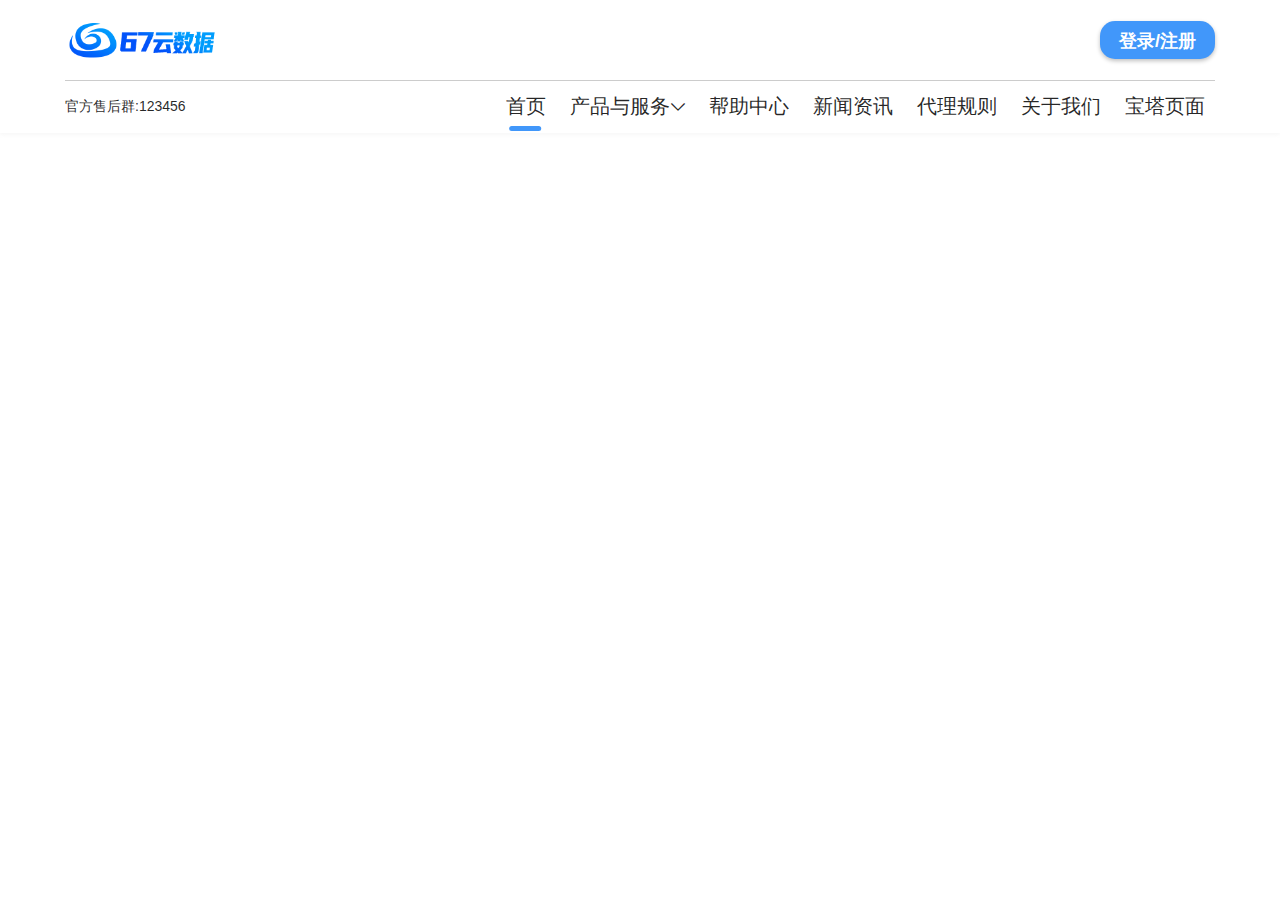
==== index.html @ 6141f941 "head" ====
<!DOCTYPE html>
<html lang="en">
	<head>
		<meta charset="UTF-8" />
		<meta http-equiv="X-UA-Compatible" content="IE=edge" />
		<meta name="viewport" content="width=device-width, initial-scale=1.0" />
		<link rel="stylesheet" href="thirdparty/layui/css/layui.css" />
		<script src="thirdparty/jquery/jquery.min.js"></script>
		<script src="thirdparty/layui/layui.js"></script>
		<link rel="stylesheet" href="css/head.css" />
		<title>67云数据</title>
	</head>
	<body>
		<div class="head">
			<div class="layui-container">
				<div class="head-top">
					<a href=""><img src="img/logo.png" alt="" class="logo" /></a>
					<button class="layui-btn layui-btn-normal">登录/注册</button>
				</div>
				<div class="line"></div>
				<div class="head-bottom">
					<span>官方售后群:123456</span>
					<ul class="nav">
						<li class="active">首页</li>
						<li>
							产品与服务<span class="layui-icon layui-icon-down"></span>
							<ul class="sub" style="display: none">
								<li>
									<p>香港CN2</p>
									<a href="/cart">香港CN2 1H1G 13.99一个月</a>
								</li>
								<li>
									<p>香港CN2</p>
									<a href="/cart">香港CN2 1H1G 13.99一个月</a>
								</li>
								<li>
									<p>香港CN2</p>
									<a href="/cart">香港CN2 1H1G 13.99一个月</a>
								</li>
								<li>
									<p>香港CN2</p>
									<a href="/cart">香港CN2 1H1G 13.99一个月</a>
								</li>
								<li>
									<p>香港CN2</p>
									<a href="/cart">香港CN2 1H1G 13.99一个月</a>
								</li>
							</ul>
						</li>
						<li>帮助中心</li>
						<li>新闻资讯</li>
						<li>代理规则</li>
						<li>关于我们</li>
						<li>宝塔页面</li>
					</ul>
				</div>
			</div>
		</div>
	</body>
	<script src="js/head.js"></script>
</html>
---- thirdparty/layui/css/layui.css ----
blockquote,body,button,dd,div,dl,dt,form,h1,h2,h3,h4,h5,h6,input,li,ol,p,pre,td,textarea,th,ul{margin:0;padding:0;-webkit-tap-highlight-color:rgba(0,0,0,0)}a:active,a:hover{outline:0}img{display:inline-block;border:none;vertical-align:middle}li{list-style:none}table{border-collapse:collapse;border-spacing:0}h1,h2,h3{font-weight:400}h4,h5,h6{font-size:100%;font-weight:400}button,input,select,textarea{font-size:100%}button,input,optgroup,option,select,textarea{font-family:inherit;font-size:inherit;font-style:inherit;font-weight:inherit;outline:0}pre{white-space:pre-wrap;white-space:-moz-pre-wrap;white-space:-pre-wrap;white-space:-o-pre-wrap;word-wrap:break-word}body{line-height:1.6;color:#333;color:rgba(0,0,0,.85);font:14px Helvetica Neue,Helvetica,PingFang SC,Tahoma,Arial,sans-serif}hr{height:0;line-height:0;margin:10px 0;padding:0;border:none!important;border-bottom:1px solid #eee!important;clear:both;overflow:hidden;background:0 0}a{color:#333;text-decoration:none}a:hover{color:#777}a cite{font-style:normal;*cursor:pointer}.layui-border-box,.layui-border-box *{box-sizing:border-box}.layui-box,.layui-box *{box-sizing:content-box}.layui-clear{clear:both;*zoom:1}.layui-clear:after{content:'\20';clear:both;*zoom:1;display:block;height:0}.layui-inline{position:relative;display:inline-block;*display:inline;*zoom:1;vertical-align:middle}.layui-edge{position:relative;display:inline-block;vertical-align:middle;width:0;height:0;border-width:6px;border-style:dashed;border-color:transparent;overflow:hidden}.layui-edge-top{top:-4px;border-bottom-color:#999;border-bottom-style:solid}.layui-edge-right{border-left-color:#999;border-left-style:solid}.layui-edge-bottom{top:2px;border-top-color:#999;border-top-style:solid}.layui-edge-left{border-right-color:#999;border-right-style:solid}.layui-elip{text-overflow:ellipsis;overflow:hidden;white-space:nowrap}.layui-disabled,.layui-icon,.layui-unselect{-moz-user-select:none;-webkit-user-select:none;-ms-user-select:none}.layui-disabled,.layui-disabled:hover{color:#d2d2d2!important;cursor:not-allowed!important}.layui-circle{border-radius:100%}.layui-show{display:block!important}.layui-hide{display:none!important}.layui-show-v{visibility:visible!important}.layui-hide-v{visibility:hidden!important}@font-face{font-family:layui-icon;src:url(../font/iconfont.eot?v=256);src:url(../font/iconfont.eot?v=256#iefix) format('embedded-opentype'),url(../font/iconfont.woff2?v=256) format('woff2'),url(../font/iconfont.woff?v=256) format('woff'),url(../font/iconfont.ttf?v=256) format('truetype'),url(../font/iconfont.svg?v=256#layui-icon) format('svg')}.layui-icon{font-family:layui-icon!important;font-size:16px;font-style:normal;-webkit-font-smoothing:antialiased;-moz-osx-font-smoothing:grayscale}.layui-icon-reply-fill:before{content:"\e611"}.layui-icon-set-fill:before{content:"\e614"}.layui-icon-menu-fill:before{content:"\e60f"}.layui-icon-search:before{content:"\e615"}.layui-icon-share:before{content:"\e641"}.layui-icon-set-sm:before{content:"\e620"}.layui-icon-engine:before{content:"\e628"}.layui-icon-close:before{content:"\1006"}.layui-icon-close-fill:before{content:"\1007"}.layui-icon-chart-screen:before{content:"\e629"}.layui-icon-star:before{content:"\e600"}.layui-icon-circle-dot:before{content:"\e617"}.layui-icon-chat:before{content:"\e606"}.layui-icon-release:before{content:"\e609"}.layui-icon-list:before{content:"\e60a"}.layui-icon-chart:before{content:"\e62c"}.layui-icon-ok-circle:before{content:"\1005"}.layui-icon-layim-theme:before{content:"\e61b"}.layui-icon-table:before{content:"\e62d"}.layui-icon-right:before{content:"\e602"}.layui-icon-left:before{content:"\e603"}.layui-icon-cart-simple:before{content:"\e698"}.layui-icon-face-cry:before{content:"\e69c"}.layui-icon-face-smile:before{content:"\e6af"}.layui-icon-survey:before{content:"\e6b2"}.layui-icon-tree:before{content:"\e62e"}.layui-icon-ie:before{content:"\e7bb"}.layui-icon-upload-circle:before{content:"\e62f"}.layui-icon-add-circle:before{content:"\e61f"}.layui-icon-download-circle:before{content:"\e601"}.layui-icon-templeate-1:before{content:"\e630"}.layui-icon-util:before{content:"\e631"}.layui-icon-face-surprised:before{content:"\e664"}.layui-icon-edit:before{content:"\e642"}.layui-icon-speaker:before{content:"\e645"}.layui-icon-down:before{content:"\e61a"}.layui-icon-file:before{content:"\e621"}.layui-icon-layouts:before{content:"\e632"}.layui-icon-rate-half:before{content:"\e6c9"}.layui-icon-add-circle-fine:before{content:"\e608"}.layui-icon-prev-circle:before{content:"\e633"}.layui-icon-read:before{content:"\e705"}.layui-icon-404:before{content:"\e61c"}.layui-icon-carousel:before{content:"\e634"}.layui-icon-help:before{content:"\e607"}.layui-icon-code-circle:before{content:"\e635"}.layui-icon-windows:before{content:"\e67f"}.layui-icon-water:before{content:"\e636"}.layui-icon-username:before{content:"\e66f"}.layui-icon-find-fill:before{content:"\e670"}.layui-icon-about:before{content:"\e60b"}.layui-icon-location:before{content:"\e715"}.layui-icon-up:before{content:"\e619"}.layui-icon-pause:before{content:"\e651"}.layui-icon-date:before{content:"\e637"}.layui-icon-layim-uploadfile:before{content:"\e61d"}.layui-icon-delete:before{content:"\e640"}.layui-icon-play:before{content:"\e652"}.layui-icon-top:before{content:"\e604"}.layui-icon-firefox:before{content:"\e686"}.layui-icon-friends:before{content:"\e612"}.layui-icon-refresh-3:before{content:"\e9aa"}.layui-icon-ok:before{content:"\e605"}.layui-icon-layer:before{content:"\e638"}.layui-icon-face-smile-fine:before{content:"\e60c"}.layui-icon-dollar:before{content:"\e659"}.layui-icon-group:before{content:"\e613"}.layui-icon-layim-download:before{content:"\e61e"}.layui-icon-picture-fine:before{content:"\e60d"}.layui-icon-link:before{content:"\e64c"}.layui-icon-diamond:before{content:"\e735"}.layui-icon-log:before{content:"\e60e"}.layui-icon-key:before{content:"\e683"}.layui-icon-rate-solid:before{content:"\e67a"}.layui-icon-fonts-del:before{content:"\e64f"}.layui-icon-unlink:before{content:"\e64d"}.layui-icon-fonts-clear:before{content:"\e639"}.layui-icon-triangle-r:before{content:"\e623"}.layui-icon-circle:before{content:"\e63f"}.layui-icon-radio:before{content:"\e643"}.layui-icon-align-center:before{content:"\e647"}.layui-icon-align-right:before{content:"\e648"}.layui-icon-align-left:before{content:"\e649"}.layui-icon-loading-1:before{content:"\e63e"}.layui-icon-return:before{content:"\e65c"}.layui-icon-fonts-strong:before{content:"\e62b"}.layui-icon-upload:before{content:"\e67c"}.layui-icon-dialogue:before{content:"\e63a"}.layui-icon-video:before{content:"\e6ed"}.layui-icon-headset:before{content:"\e6fc"}.layui-icon-cellphone-fine:before{content:"\e63b"}.layui-icon-add-1:before{content:"\e654"}.layui-icon-face-smile-b:before{content:"\e650"}.layui-icon-fonts-html:before{content:"\e64b"}.layui-icon-screen-full:before{content:"\e622"}.layui-icon-form:before{content:"\e63c"}.layui-icon-cart:before{content:"\e657"}.layui-icon-camera-fill:before{content:"\e65d"}.layui-icon-tabs:before{content:"\e62a"}.layui-icon-heart-fill:before{content:"\e68f"}.layui-icon-fonts-code:before{content:"\e64e"}.layui-icon-ios:before{content:"\e680"}.layui-icon-at:before{content:"\e687"}.layui-icon-fire:before{content:"\e756"}.layui-icon-set:before{content:"\e716"}.layui-icon-fonts-u:before{content:"\e646"}.layui-icon-triangle-d:before{content:"\e625"}.layui-icon-tips:before{content:"\e702"}.layui-icon-picture:before{content:"\e64a"}.layui-icon-more-vertical:before{content:"\e671"}.layui-icon-bluetooth:before{content:"\e689"}.layui-icon-flag:before{content:"\e66c"}.layui-icon-loading:before{content:"\e63d"}.layui-icon-fonts-i:before{content:"\e644"}.layui-icon-refresh-1:before{content:"\e666"}.layui-icon-rmb:before{content:"\e65e"}.layui-icon-addition:before{content:"\e624"}.layui-icon-home:before{content:"\e68e"}.layui-icon-time:before{content:"\e68d"}.layui-icon-user:before{content:"\e770"}.layui-icon-notice:before{content:"\e667"}.layui-icon-chrome:before{content:"\e68a"}.layui-icon-edge:before{content:"\e68b"}.layui-icon-login-weibo:before{content:"\e675"}.layui-icon-voice:before{content:"\e688"}.layui-icon-upload-drag:before{content:"\e681"}.layui-icon-login-qq:before{content:"\e676"}.layui-icon-snowflake:before{content:"\e6b1"}.layui-icon-heart:before{content:"\e68c"}.layui-icon-logout:before{content:"\e682"}.layui-icon-file-b:before{content:"\e655"}.layui-icon-template:before{content:"\e663"}.layui-icon-transfer:before{content:"\e691"}.layui-icon-auz:before{content:"\e672"}.layui-icon-console:before{content:"\e665"}.layui-icon-app:before{content:"\e653"}.layui-icon-prev:before{content:"\e65a"}.layui-icon-website:before{content:"\e7ae"}.layui-icon-next:before{content:"\e65b"}.layui-icon-component:before{content:"\e857"}.layui-icon-android:before{content:"\e684"}.layui-icon-more:before{content:"\e65f"}.layui-icon-login-wechat:before{content:"\e677"}.layui-icon-shrink-right:before{content:"\e668"}.layui-icon-spread-left:before{content:"\e66b"}.layui-icon-camera:before{content:"\e660"}.layui-icon-note:before{content:"\e66e"}.layui-icon-refresh:before{content:"\e669"}.layui-icon-female:before{content:"\e661"}.layui-icon-male:before{content:"\e662"}.layui-icon-screen-restore:before{content:"\e758"}.layui-icon-password:before{content:"\e673"}.layui-icon-senior:before{content:"\e674"}.layui-icon-theme:before{content:"\e66a"}.layui-icon-tread:before{content:"\e6c5"}.layui-icon-praise:before{content:"\e6c6"}.layui-icon-star-fill:before{content:"\e658"}.layui-icon-rate:before{content:"\e67b"}.layui-icon-template-1:before{content:"\e656"}.layui-icon-vercode:before{content:"\e679"}.layui-icon-service:before{content:"\e626"}.layui-icon-cellphone:before{content:"\e678"}.layui-icon-print:before{content:"\e66d"}.layui-icon-cols:before{content:"\e610"}.layui-icon-wifi:before{content:"\e7e0"}.layui-icon-export:before{content:"\e67d"}.layui-icon-rss:before{content:"\e808"}.layui-icon-slider:before{content:"\e714"}.layui-icon-email:before{content:"\e618"}.layui-icon-subtraction:before{content:"\e67e"}.layui-icon-mike:before{content:"\e6dc"}.layui-icon-light:before{content:"\e748"}.layui-icon-gift:before{content:"\e627"}.layui-icon-mute:before{content:"\e685"}.layui-icon-reduce-circle:before{content:"\e616"}.layui-icon-music:before{content:"\e690"}.layui-main{position:relative;width:1160px;margin:0 auto}.layui-header{position:relative;z-index:1000;height:60px}.layui-header a:hover{transition:all .5s;-webkit-transition:all .5s}.layui-side{position:fixed;left:0;top:0;bottom:0;z-index:999;width:200px;overflow-x:hidden}.layui-side-scroll{position:relative;width:220px;height:100%;overflow-x:hidden}.layui-body{position:relative;left:200px;right:0;top:0;bottom:0;z-index:900;width:auto;box-sizing:border-box}.layui-layout-body{overflow-x:hidden}.layui-layout-admin .layui-header{position:fixed;top:0;left:0;right:0;background-color:#23262e}.layui-layout-admin .layui-side{top:60px;width:200px;overflow-x:hidden}.layui-layout-admin .layui-body{position:absolute;top:60px;padding-bottom:44px}.layui-layout-admin .layui-main{width:auto;margin:0 15px}.layui-layout-admin .layui-footer{position:fixed;left:200px;right:0;bottom:0;z-index:990;height:44px;line-height:44px;padding:0 15px;box-shadow:-1px 0 4px rgb(0 0 0 / 12%);background-color:#fafafa}.layui-layout-admin .layui-logo{position:absolute;left:0;top:0;width:200px;height:100%;line-height:60px;text-align:center;color:#009688;font-size:16px;box-shadow:0 1px 2px 0 rgb(0 0 0 / 15%)}.layui-layout-admin .layui-header .layui-nav{background:0 0}.layui-layout-left{position:absolute!important;left:200px;top:0}.layui-layout-right{position:absolute!important;right:0;top:0}.layui-container{position:relative;margin:0 auto;box-sizing:border-box}.layui-fluid{position:relative;margin:0 auto;padding:0 15px}.layui-row:after,.layui-row:before{content:"";display:block;clear:both}.layui-col-lg1,.layui-col-lg10,.layui-col-lg11,.layui-col-lg12,.layui-col-lg2,.layui-col-lg3,.layui-col-lg4,.layui-col-lg5,.layui-col-lg6,.layui-col-lg7,.layui-col-lg8,.layui-col-lg9,.layui-col-md1,.layui-col-md10,.layui-col-md11,.layui-col-md12,.layui-col-md2,.layui-col-md3,.layui-col-md4,.layui-col-md5,.layui-col-md6,.layui-col-md7,.layui-col-md8,.layui-col-md9,.layui-col-sm1,.layui-col-sm10,.layui-col-sm11,.layui-col-sm12,.layui-col-sm2,.layui-col-sm3,.layui-col-sm4,.layui-col-sm5,.layui-col-sm6,.layui-col-sm7,.layui-col-sm8,.layui-col-sm9,.layui-col-xs1,.layui-col-xs10,.layui-col-xs11,.layui-col-xs12,.layui-col-xs2,.layui-col-xs3,.layui-col-xs4,.layui-col-xs5,.layui-col-xs6,.layui-col-xs7,.layui-col-xs8,.layui-col-xs9{position:relative;display:block;box-sizing:border-box}.layui-col-xs1,.layui-col-xs10,.layui-col-xs11,.layui-col-xs12,.layui-col-xs2,.layui-col-xs3,.layui-col-xs4,.layui-col-xs5,.layui-col-xs6,.layui-col-xs7,.layui-col-xs8,.layui-col-xs9{float:left}.layui-col-xs1{width:8.33333333%}.layui-col-xs2{width:16.66666667%}.layui-col-xs3{width:25%}.layui-col-xs4{width:33.33333333%}.layui-col-xs5{width:41.66666667%}.layui-col-xs6{width:50%}.layui-col-xs7{width:58.33333333%}.layui-col-xs8{width:66.66666667%}.layui-col-xs9{width:75%}.layui-col-xs10{width:83.33333333%}.layui-col-xs11{width:91.66666667%}.layui-col-xs12{width:100%}.layui-col-xs-offset1{margin-left:8.33333333%}.layui-col-xs-offset2{margin-left:16.66666667%}.layui-col-xs-offset3{margin-left:25%}.layui-col-xs-offset4{margin-left:33.33333333%}.layui-col-xs-offset5{margin-left:41.66666667%}.layui-col-xs-offset6{margin-left:50%}.layui-col-xs-offset7{margin-left:58.33333333%}.layui-col-xs-offset8{margin-left:66.66666667%}.layui-col-xs-offset9{margin-left:75%}.layui-col-xs-offset10{margin-left:83.33333333%}.layui-col-xs-offset11{margin-left:91.66666667%}.layui-col-xs-offset12{margin-left:100%}@media screen and (max-width:767.98px){.layui-container{padding:0 15px}.layui-hide-xs{display:none!important}.layui-show-xs-block{display:block!important}.layui-show-xs-inline{display:inline!important}.layui-show-xs-inline-block{display:inline-block!important}}@media screen and (min-width:768px){.layui-container{width:720px}.layui-hide-sm{display:none!important}.layui-show-sm-block{display:block!important}.layui-show-sm-inline{display:inline!important}.layui-show-sm-inline-block{display:inline-block!important}.layui-col-sm1,.layui-col-sm10,.layui-col-sm11,.layui-col-sm12,.layui-col-sm2,.layui-col-sm3,.layui-col-sm4,.layui-col-sm5,.layui-col-sm6,.layui-col-sm7,.layui-col-sm8,.layui-col-sm9{float:left}.layui-col-sm1{width:8.33333333%}.layui-col-sm2{width:16.66666667%}.layui-col-sm3{width:25%}.layui-col-sm4{width:33.33333333%}.layui-col-sm5{width:41.66666667%}.layui-col-sm6{width:50%}.layui-col-sm7{width:58.33333333%}.layui-col-sm8{width:66.66666667%}.layui-col-sm9{width:75%}.layui-col-sm10{width:83.33333333%}.layui-col-sm11{width:91.66666667%}.layui-col-sm12{width:100%}.layui-col-sm-offset1{margin-left:8.33333333%}.layui-col-sm-offset2{margin-left:16.66666667%}.layui-col-sm-offset3{margin-left:25%}.layui-col-sm-offset4{margin-left:33.33333333%}.layui-col-sm-offset5{margin-left:41.66666667%}.layui-col-sm-offset6{margin-left:50%}.layui-col-sm-offset7{margin-left:58.33333333%}.layui-col-sm-offset8{margin-left:66.66666667%}.layui-col-sm-offset9{margin-left:75%}.layui-col-sm-offset10{margin-left:83.33333333%}.layui-col-sm-offset11{margin-left:91.66666667%}.layui-col-sm-offset12{margin-left:100%}}@media screen and (min-width:992px){.layui-container{width:960px}.layui-hide-md{display:none!important}.layui-show-md-block{display:block!important}.layui-show-md-inline{display:inline!important}.layui-show-md-inline-block{display:inline-block!important}.layui-col-md1,.layui-col-md10,.layui-col-md11,.layui-col-md12,.layui-col-md2,.layui-col-md3,.layui-col-md4,.layui-col-md5,.layui-col-md6,.layui-col-md7,.layui-col-md8,.layui-col-md9{float:left}.layui-col-md1{width:8.33333333%}.layui-col-md2{width:16.66666667%}.layui-col-md3{width:25%}.layui-col-md4{width:33.33333333%}.layui-col-md5{width:41.66666667%}.layui-col-md6{width:50%}.layui-col-md7{width:58.33333333%}.layui-col-md8{width:66.66666667%}.layui-col-md9{width:75%}.layui-col-md10{width:83.33333333%}.layui-col-md11{width:91.66666667%}.layui-col-md12{width:100%}.layui-col-md-offset1{margin-left:8.33333333%}.layui-col-md-offset2{margin-left:16.66666667%}.layui-col-md-offset3{margin-left:25%}.layui-col-md-offset4{margin-left:33.33333333%}.layui-col-md-offset5{margin-left:41.66666667%}.layui-col-md-offset6{margin-left:50%}.layui-col-md-offset7{margin-left:58.33333333%}.layui-col-md-offset8{margin-left:66.66666667%}.layui-col-md-offset9{margin-left:75%}.layui-col-md-offset10{margin-left:83.33333333%}.layui-col-md-offset11{margin-left:91.66666667%}.layui-col-md-offset12{margin-left:100%}}@media screen and (min-width:1200px){.layui-container{width:1150px}.layui-hide-lg{display:none!important}.layui-show-lg-block{display:block!important}.layui-show-lg-inline{display:inline!important}.layui-show-lg-inline-block{display:inline-block!important}.layui-col-lg1,.layui-col-lg10,.layui-col-lg11,.layui-col-lg12,.layui-col-lg2,.layui-col-lg3,.layui-col-lg4,.layui-col-lg5,.layui-col-lg6,.layui-col-lg7,.layui-col-lg8,.layui-col-lg9{float:left}.layui-col-lg1{width:8.33333333%}.layui-col-lg2{width:16.66666667%}.layui-col-lg3{width:25%}.layui-col-lg4{width:33.33333333%}.layui-col-lg5{width:41.66666667%}.layui-col-lg6{width:50%}.layui-col-lg7{width:58.33333333%}.layui-col-lg8{width:66.66666667%}.layui-col-lg9{width:75%}.layui-col-lg10{width:83.33333333%}.layui-col-lg11{width:91.66666667%}.layui-col-lg12{width:100%}.layui-col-lg-offset1{margin-left:8.33333333%}.layui-col-lg-offset2{margin-left:16.66666667%}.layui-col-lg-offset3{margin-left:25%}.layui-col-lg-offset4{margin-left:33.33333333%}.layui-col-lg-offset5{margin-left:41.66666667%}.layui-col-lg-offset6{margin-left:50%}.layui-col-lg-offset7{margin-left:58.33333333%}.layui-col-lg-offset8{margin-left:66.66666667%}.layui-col-lg-offset9{margin-left:75%}.layui-col-lg-offset10{margin-left:83.33333333%}.layui-col-lg-offset11{margin-left:91.66666667%}.layui-col-lg-offset12{margin-left:100%}}.layui-col-space1{margin:-.5px}.layui-col-space1>*{padding:.5px}.layui-col-space2{margin:-1px}.layui-col-space2>*{padding:1px}.layui-col-space4{margin:-2px}.layui-col-space4>*{padding:2px}.layui-col-space5{margin:-2.5px}.layui-col-space5>*{padding:2.5px}.layui-col-space6{margin:-3px}.layui-col-space6>*{padding:3px}.layui-col-space8{margin:-4px}.layui-col-space8>*{padding:4px}.layui-col-space10{margin:-5px}.layui-col-space10>*{padding:5px}.layui-col-space12{margin:-6px}.layui-col-space12>*{padding:6px}.layui-col-space14{margin:-7px}.layui-col-space14>*{padding:7px}.layui-col-space15{margin:-7.5px}.layui-col-space15>*{padding:7.5px}.layui-col-space16{margin:-8px}.layui-col-space16>*{padding:8px}.layui-col-space18{margin:-9px}.layui-col-space18>*{padding:9px}.layui-col-space20{margin:-10px}.layui-col-space20>*{padding:10px}.layui-col-space22{margin:-11px}.layui-col-space22>*{padding:11px}.layui-col-space24{margin:-12px}.layui-col-space24>*{padding:12px}.layui-col-space25{margin:-12.5px}.layui-col-space25>*{padding:12.5px}.layui-col-space26{margin:-13px}.layui-col-space26>*{padding:13px}.layui-col-space28{margin:-14px}.layui-col-space28>*{padding:14px}.layui-col-space30{margin:-15px}.layui-col-space30>*{padding:15px}.layui-btn,.layui-input,.layui-select,.layui-textarea,.layui-upload-button{outline:0;-webkit-appearance:none;transition:all .3s;-webkit-transition:all .3s;box-sizing:border-box}.layui-elem-quote{margin-bottom:10px;padding:15px;line-height:1.6;border-left:5px solid #5fb878;border-radius:0 2px 2px 0;background-color:#fafafa}.layui-quote-nm{border-style:solid;border-width:1px;border-left-width:5px;background:0 0}.layui-elem-field{margin-bottom:10px;padding:0;border-width:1px;border-style:solid}.layui-elem-field legend{margin-left:20px;padding:0 10px;font-size:20px;font-weight:300}.layui-field-title{margin:10px 0 20px;border-width:0;border-top-width:1px}.layui-field-box{padding:15px}.layui-field-title .layui-field-box{padding:10px 0}.layui-progress{position:relative;height:6px;border-radius:20px;background-color:#eee}.layui-progress-bar{position:absolute;left:0;top:0;width:0;max-width:100%;height:6px;border-radius:20px;text-align:right;background-color:#5fb878;transition:all .3s;-webkit-transition:all .3s}.layui-progress-big,.layui-progress-big .layui-progress-bar{height:18px;line-height:18px}.layui-progress-text{position:relative;top:-20px;line-height:18px;font-size:12px;color:#5f5f5f}.layui-progress-big .layui-progress-text{position:static;padding:0 10px;color:#fff}.layui-collapse{border-width:1px;border-style:solid;border-radius:2px}.layui-colla-content,.layui-colla-item{border-top-width:1px;border-top-style:solid}.layui-colla-item:first-child{border-top:none}.layui-colla-title{position:relative;height:42px;line-height:42px;padding:0 15px 0 35px;color:#333;background-color:#fafafa;cursor:pointer;font-size:14px;overflow:hidden}.layui-colla-content{display:none;padding:10px 15px;line-height:1.6;color:#5f5f5f}.layui-colla-icon{position:absolute;left:15px;top:0;font-size:14px}.layui-card{margin-bottom:15px;border-radius:2px;background-color:#fff;box-shadow:0 1px 2px 0 rgba(0,0,0,.05)}.layui-card:last-child{margin-bottom:0}.layui-card-header{position:relative;height:42px;line-height:42px;padding:0 15px;border-bottom:1px solid #f6f6f6;color:#333;border-radius:2px 2px 0 0;font-size:14px}.layui-card-body{position:relative;padding:10px 15px;line-height:24px}.layui-card-body[pad15]{padding:15px}.layui-card-body[pad20]{padding:20px}.layui-card-body .layui-table{margin:5px 0}.layui-card .layui-tab{margin:0}.layui-panel{position:relative;border-width:1px;border-style:solid;border-radius:2px;box-shadow:1px 1px 4px rgb(0 0 0 / 8%);background-color:#fff;color:#5f5f5f}.layui-panel-window{position:relative;padding:15px;border-radius:0;border-top:5px solid #eee;background-color:#fff}.layui-auxiliar-moving{position:fixed;left:0;right:0;top:0;bottom:0;width:100%;height:100%;background:0 0;z-index:9999999999}.layui-bg-red{background-color:#ff5722!important;color:#fff!important}.layui-bg-orange{background-color:#ffb800!important;color:#fff!important}.layui-bg-green{background-color:#009688!important;color:#fff!important}.layui-bg-cyan{background-color:#2f4056!important;color:#fff!important}.layui-bg-blue{background-color:#1e9fff!important;color:#fff!important}.layui-bg-black{background-color:#393d49!important;color:#fff!important}.layui-bg-gray{background-color:#fafafa!important;color:#5f5f5f!important}.layui-badge-rim,.layui-border,.layui-colla-content,.layui-colla-item,.layui-collapse,.layui-elem-field,.layui-form-pane .layui-form-item[pane],.layui-form-pane .layui-form-label,.layui-input,.layui-layedit,.layui-layedit-tool,.layui-panel,.layui-quote-nm,.layui-select,.layui-tab-bar,.layui-tab-card,.layui-tab-title,.layui-tab-title .layui-this:after,.layui-textarea{border-color:#eee}.layui-border{border-width:1px;border-style:solid;color:#5f5f5f!important}.layui-border-red{border-width:1px;border-style:solid;border-color:#ff5722!important;color:#ff5722!important}.layui-border-orange{border-width:1px;border-style:solid;border-color:#ffb800!important;color:#ffb800!important}.layui-border-green{border-width:1px;border-style:solid;border-color:#009688!important;color:#009688!important}.layui-border-cyan{border-width:1px;border-style:solid;border-color:#2f4056!important;color:#2f4056!important}.layui-border-blue{border-width:1px;border-style:solid;border-color:#1e9fff!important;color:#1e9fff!important}.layui-border-black{border-width:1px;border-style:solid;border-color:#393d49!important;color:#393d49!important}.layui-timeline-item:before{background-color:#eee}.layui-text{line-height:1.6;font-size:14px;color:#5f5f5f}.layui-text h1,.layui-text h2,.layui-text h3,.layui-text h4,.layui-text h5,.layui-text h6{font-weight:500;color:#333}.layui-text h1{font-size:32px}.layui-text h2{font-size:24px}.layui-text h3{font-size:18px}.layui-text h4{font-size:16px}.layui-text h5{font-size:14px}.layui-text h6{font-size:13px}.layui-text a:not(.layui-btn){color:#01aaed}.layui-text a:not(.layui-btn):hover{text-decoration:underline}.layui-text ol,.layui-text ul{padding:5px 0 5px 15px}.layui-text ul li{margin-top:5px;list-style-type:disc}.layui-text ol li{margin-top:5px;list-style-type:decimal}.layui-text em,.layui-word-aux{color:#999!important;padding-left:5px!important;padding-right:5px!important}.layui-text p{margin:15px 0}.layui-text p:first-child{margin-top:0}.layui-text p:last-child{margin-bottom:0}.layui-text blockquote:not(.layui-elem-quote){padding:5px 15px;border-left:5px solid #eee}.layui-text pre:not(.layui-code){padding:15px;font-family:Lucida Console,Consolas,Courier New;background-color:#fafafa}.layui-font-12{font-size:12px!important}.layui-font-14{font-size:14px!important}.layui-font-16{font-size:16px!important}.layui-font-18{font-size:18px!important}.layui-font-20{font-size:20px!important}.layui-font-red{color:#ff5722!important}.layui-font-orange{color:#ffb800!important}.layui-font-green{color:#009688!important}.layui-font-cyan{color:#2f4056!important}.layui-font-blue{color:#01aaed!important}.layui-font-black{color:#000!important}.layui-font-gray{color:#c2c2c2!important}.layui-btn{display:inline-block;vertical-align:middle;height:38px;line-height:38px;border:1px solid transparent;padding:0 18px;background-color:#009688;color:#fff;white-space:nowrap;text-align:center;font-size:14px;border-radius:2px;cursor:pointer;-moz-user-select:none;-webkit-user-select:none;-ms-user-select:none}.layui-btn:hover{opacity:.8;filter:alpha(opacity=80);color:#fff}.layui-btn:active{opacity:1;filter:alpha(opacity=100)}.layui-btn+.layui-btn{margin-left:10px}.layui-btn-container{font-size:0}.layui-btn-container .layui-btn{margin-right:10px;margin-bottom:10px}.layui-btn-container .layui-btn+.layui-btn{margin-left:0}.layui-table .layui-btn-container .layui-btn{margin-bottom:9px}.layui-btn-radius{border-radius:100px}.layui-btn .layui-icon{padding:0 2px;vertical-align:middle\0;vertical-align:bottom}.layui-btn-primary{border-color:#d2d2d2;background:0 0;color:#5f5f5f}.layui-btn-primary:hover{border-color:#009688;color:#333}.layui-btn-normal{background-color:#1e9fff}.layui-btn-warm{background-color:#ffb800}.layui-btn-danger{background-color:#ff5722}.layui-btn-checked{background-color:#5fb878}.layui-btn-disabled,.layui-btn-disabled:active,.layui-btn-disabled:hover{border-color:#eee!important;background-color:#fbfbfb!important;color:#d2d2d2!important;cursor:not-allowed!important;opacity:1}.layui-btn-lg{height:44px;line-height:44px;padding:0 25px;font-size:16px}.layui-btn-sm{height:30px;line-height:30px;padding:0 10px;font-size:12px}.layui-btn-xs{height:22px;line-height:22px;padding:0 5px;font-size:12px}.layui-btn-xs i{font-size:12px!important}.layui-btn-group{display:inline-block;vertical-align:middle;font-size:0}.layui-btn-group .layui-btn{margin-left:0!important;margin-right:0!important;border-left:1px solid rgba(255,255,255,.5);border-radius:0}.layui-btn-group .layui-btn-primary{border-left:none}.layui-btn-group .layui-btn-primary:hover{border-color:#d2d2d2;color:#009688}.layui-btn-group .layui-btn:first-child{border-left:none;border-radius:2px 0 0 2px}.layui-btn-group .layui-btn-primary:first-child{border-left:1px solid #d2d2d2}.layui-btn-group .layui-btn:last-child{border-radius:0 2px 2px 0}.layui-btn-group .layui-btn+.layui-btn{margin-left:0}.layui-btn-group+.layui-btn-group{margin-left:10px}.layui-btn-fluid{width:100%}.layui-input,.layui-select,.layui-textarea{height:38px;line-height:1.3;line-height:38px\9;border-width:1px;border-style:solid;background-color:#fff;color:rgba(0,0,0,.85);border-radius:2px}.layui-input::-webkit-input-placeholder,.layui-select::-webkit-input-placeholder,.layui-textarea::-webkit-input-placeholder{line-height:1.3}.layui-input,.layui-textarea{display:block;width:100%;padding-left:10px}.layui-input:hover,.layui-textarea:hover{border-color:#eee!important}.layui-input:focus,.layui-textarea:focus{border-color:#d2d2d2!important}.layui-textarea{position:relative;min-height:100px;height:auto;line-height:20px;padding:6px 10px;resize:vertical}.layui-select{padding:0 10px}.layui-form input[type=checkbox],.layui-form input[type=radio],.layui-form select{display:none}.layui-form [lay-ignore]{display:initial}.layui-form-item{margin-bottom:15px;clear:both;*zoom:1}.layui-form-item:after{content:'\20';clear:both;*zoom:1;display:block;height:0}.layui-form-label{position:relative;float:left;display:block;padding:9px 15px;width:80px;font-weight:400;line-height:20px;text-align:right}.layui-form-label-col{display:block;float:none;padding:9px 0;line-height:20px;text-align:left}.layui-form-item .layui-inline{margin-bottom:5px;margin-right:10px}.layui-input-block,.layui-input-inline{position:relative}.layui-input-block{margin-left:110px;min-height:36px}.layui-input-inline{display:inline-block;vertical-align:middle}.layui-form-item .layui-input-inline{float:left;width:190px;margin-right:10px}.layui-form-text .layui-input-inline{width:auto}.layui-form-mid{position:relative;float:left;display:block;padding:9px 0!important;line-height:20px;margin-right:10px}.layui-form-danger+.layui-form-select .layui-input,.layui-form-danger:focus{border-color:#ff5722!important}.layui-form-select{position:relative}.layui-form-select .layui-input{padding-right:30px;cursor:pointer}.layui-form-select .layui-edge{position:absolute;right:10px;top:50%;margin-top:-3px;cursor:pointer;border-width:6px;border-top-color:#c2c2c2;border-top-style:solid;transition:all .3s;-webkit-transition:all .3s}.layui-form-select dl{display:none;position:absolute;left:0;top:42px;padding:5px 0;z-index:899;min-width:100%;border:1px solid #eee;max-height:300px;overflow-y:auto;background-color:#fff;border-radius:2px;box-shadow:1px 1px 4px rgb(0 0 0 / 8%);box-sizing:border-box}.layui-form-select dl dd,.layui-form-select dl dt{padding:0 10px;line-height:36px;white-space:nowrap;overflow:hidden;text-overflow:ellipsis}.layui-form-select dl dt{font-size:12px;color:#999}.layui-form-select dl dd{cursor:pointer}.layui-form-select dl dd:hover{background-color:#f6f6f6;-webkit-transition:.5s all;transition:.5s all}.layui-form-select .layui-select-group dd{padding-left:20px}.layui-form-select dl dd.layui-select-tips{padding-left:10px!important;color:#999}.layui-form-select dl dd.layui-this{background-color:#5fb878;color:#fff}.layui-form-select dl dd.layui-disabled{background-color:#fff}.layui-form-selected dl{display:block}.layui-form-selected .layui-edge{margin-top:-9px;-webkit-transform:rotate(180deg);transform:rotate(180deg)}.layui-form-selected .layui-edge{margin-top:-3px\0}:root .layui-form-selected .layui-edge{margin-top:-9px\0/IE9}.layui-form-selectup dl{top:auto;bottom:42px}.layui-select-none{margin:5px 0;text-align:center;color:#999}.layui-select-disabled .layui-disabled{border-color:#eee!important}.layui-select-disabled .layui-edge{border-top-color:#d2d2d2}.layui-form-checkbox{position:relative;display:inline-block;vertical-align:middle;height:30px;line-height:30px;margin-right:10px;padding-right:30px;background-color:#fff;cursor:pointer;font-size:0;-webkit-transition:.1s linear;transition:.1s linear;box-sizing:border-box}.layui-form-checkbox *{display:inline-block;vertical-align:middle}.layui-form-checkbox span{padding:0 10px;height:100%;font-size:14px;border-radius:2px 0 0 2px;background-color:#d2d2d2;color:#fff;overflow:hidden;white-space:nowrap;text-overflow:ellipsis}.layui-form-checkbox:hover span{background-color:#c2c2c2}.layui-form-checkbox i{position:absolute;right:0;top:0;width:30px;height:28px;border:1px solid #d2d2d2;border-left:none;border-radius:0 2px 2px 0;color:#fff;font-size:20px;text-align:center}.layui-form-checkbox:hover i{border-color:#c2c2c2;color:#c2c2c2}.layui-form-checked,.layui-form-checked:hover{border-color:#5fb878}.layui-form-checked span,.layui-form-checked:hover span{background-color:#5fb878}.layui-form-checked i,.layui-form-checked:hover i{color:#5fb878}.layui-form-item .layui-form-checkbox{margin-top:4px}.layui-form-checkbox[lay-skin=primary]{height:auto!important;line-height:normal!important;min-width:18px;min-height:18px;border:none!important;margin-right:0;padding-left:28px;padding-right:0;background:0 0}.layui-form-checkbox[lay-skin=primary] span{padding-left:0;padding-right:15px;line-height:18px;background:0 0;color:#5f5f5f}.layui-form-checkbox[lay-skin=primary] i{right:auto;left:0;width:16px;height:16px;line-height:16px;border:1px solid #d2d2d2;font-size:12px;border-radius:2px;background-color:#fff;-webkit-transition:.1s linear;transition:.1s linear}.layui-form-checkbox[lay-skin=primary]:hover i{border-color:#5fb878;color:#fff}.layui-form-checked[lay-skin=primary] i{border-color:#5fb878!important;background-color:#5fb878;color:#fff}.layui-checkbox-disabled[lay-skin=primary] span{background:0 0!important;color:#c2c2c2!important}.layui-form-checked.layui-checkbox-disabled[lay-skin=primary] i{background:#eee!important;border-color:#eee!important}.layui-checkbox-disabled[lay-skin=primary]:hover i{border-color:#d2d2d2}.layui-form-item .layui-form-checkbox[lay-skin=primary]{margin-top:10px}.layui-form-switch{position:relative;display:inline-block;vertical-align:middle;height:22px;line-height:22px;min-width:35px;padding:0 5px;margin-top:8px;border:1px solid #d2d2d2;border-radius:20px;cursor:pointer;background-color:#fff;-webkit-transition:.1s linear;transition:.1s linear}.layui-form-switch i{position:absolute;left:5px;top:3px;width:16px;height:16px;border-radius:20px;background-color:#d2d2d2;-webkit-transition:.1s linear;transition:.1s linear}.layui-form-switch em{position:relative;top:0;width:25px;margin-left:21px;padding:0!important;text-align:center!important;color:#999!important;font-style:normal!important;font-size:12px}.layui-form-onswitch{border-color:#5fb878;background-color:#5fb878}.layui-form-onswitch i{left:100%;margin-left:-21px;background-color:#fff}.layui-form-onswitch em{margin-left:5px;margin-right:21px;color:#fff!important}.layui-checkbox-disabled{border-color:#eee!important}.layui-checkbox-disabled span{background-color:#eee!important}.layui-checkbox-disabled i{border-color:#eee!important}.layui-checkbox-disabled em{color:#d2d2d2!important}.layui-checkbox-disabled:hover i{color:#fff!important}[lay-radio]{display:none}.layui-form-radio{display:inline-block;vertical-align:middle;line-height:28px;margin:6px 10px 0 0;padding-right:10px;cursor:pointer;font-size:0}.layui-form-radio *{display:inline-block;vertical-align:middle;font-size:14px}.layui-form-radio>i{margin-right:8px;font-size:22px;color:#c2c2c2}.layui-form-radio:hover *,.layui-form-radioed,.layui-form-radioed>i{color:#5fb878}.layui-radio-disabled>i{color:#eee!important}.layui-radio-disabled *{color:#c2c2c2!important}.layui-form-pane .layui-form-label{width:110px;padding:8px 15px;height:38px;line-height:20px;border-width:1px;border-style:solid;border-radius:2px 0 0 2px;text-align:center;background-color:#fafafa;overflow:hidden;white-space:nowrap;text-overflow:ellipsis;box-sizing:border-box}.layui-form-pane .layui-input-inline{margin-left:-1px}.layui-form-pane .layui-input-block{margin-left:110px;left:-1px}.layui-form-pane .layui-input{border-radius:0 2px 2px 0}.layui-form-pane .layui-form-text .layui-form-label{float:none;width:100%;border-radius:2px;box-sizing:border-box;text-align:left}.layui-form-pane .layui-form-text .layui-input-inline{display:block;margin:0;top:-1px;clear:both}.layui-form-pane .layui-form-text .layui-input-block{margin:0;left:0;top:-1px}.layui-form-pane .layui-form-text .layui-textarea{min-height:100px;border-radius:0 0 2px 2px}.layui-form-pane .layui-form-checkbox{margin:4px 0 4px 10px}.layui-form-pane .layui-form-radio,.layui-form-pane .layui-form-switch{margin-top:6px;margin-left:10px}.layui-form-pane .layui-form-item[pane]{position:relative;border-width:1px;border-style:solid}.layui-form-pane .layui-form-item[pane] .layui-form-label{position:absolute;left:0;top:0;height:100%;border-width:0;border-right-width:1px}.layui-form-pane .layui-form-item[pane] .layui-input-inline{margin-left:110px}@media screen and (max-width:450px){.layui-form-item .layui-form-label{text-overflow:ellipsis;overflow:hidden;white-space:nowrap}.layui-form-item .layui-inline{display:block;margin-right:0;margin-bottom:20px;clear:both}.layui-form-item .layui-inline:after{content:'\20';clear:both;display:block;height:0}.layui-form-item .layui-input-inline{display:block;float:none;left:-3px;width:auto!important;margin:0 0 10px 112px}.layui-form-item .layui-input-inline+.layui-form-mid{margin-left:110px;top:-5px;padding:0}.layui-form-item .layui-form-checkbox{margin-right:5px;margin-bottom:5px}}.layui-layedit{border-width:1px;border-style:solid;border-radius:2px}.layui-layedit-tool{padding:3px 5px;border-bottom-width:1px;border-bottom-style:solid;font-size:0}.layedit-tool-fixed{position:fixed;top:0;border-top:1px solid #eee}.layui-layedit-tool .layedit-tool-mid,.layui-layedit-tool .layui-icon{display:inline-block;vertical-align:middle;text-align:center;font-size:14px}.layui-layedit-tool .layui-icon{position:relative;width:32px;height:30px;line-height:30px;margin:3px 5px;border-radius:2px;color:#777;cursor:pointer;border-radius:2px}.layui-layedit-tool .layui-icon:hover{color:#393d49}.layui-layedit-tool .layui-icon:active{color:#000}.layui-layedit-tool .layedit-tool-active{background-color:#eee;color:#000}.layui-layedit-tool .layui-disabled,.layui-layedit-tool .layui-disabled:hover{color:#d2d2d2;cursor:not-allowed}.layui-layedit-tool .layedit-tool-mid{width:1px;height:18px;margin:0 10px;background-color:#d2d2d2}.layedit-tool-html{width:50px!important;font-size:30px!important}.layedit-tool-b,.layedit-tool-code,.layedit-tool-help{font-size:16px!important}.layedit-tool-d,.layedit-tool-face,.layedit-tool-image,.layedit-tool-unlink{font-size:18px!important}.layedit-tool-image input{position:absolute;font-size:0;left:0;top:0;width:100%;height:100%;opacity:.01;filter:Alpha(opacity=1);cursor:pointer}.layui-layedit-iframe iframe{display:block;width:100%}#LAY_layedit_code{overflow:hidden}.layui-laypage{display:inline-block;*display:inline;*zoom:1;vertical-align:middle;margin:10px 0;font-size:0}.layui-laypage>a:first-child,.layui-laypage>a:first-child em{border-radius:2px 0 0 2px}.layui-laypage>a:last-child,.layui-laypage>a:last-child em{border-radius:0 2px 2px 0}.layui-laypage>:first-child{margin-left:0!important}.layui-laypage>:last-child{margin-right:0!important}.layui-laypage a,.layui-laypage button,.layui-laypage input,.layui-laypage select,.layui-laypage span{border:1px solid #eee}.layui-laypage a,.layui-laypage span{display:inline-block;*display:inline;*zoom:1;vertical-align:middle;padding:0 15px;height:28px;line-height:28px;margin:0 -1px 5px 0;background-color:#fff;color:#333;font-size:12px}.layui-laypage a:hover{color:#009688}.layui-laypage em{font-style:normal}.layui-laypage .layui-laypage-spr{color:#999;font-weight:700}.layui-laypage a{text-decoration:none}.layui-laypage .layui-laypage-curr{position:relative}.layui-laypage .layui-laypage-curr em{position:relative;color:#fff}.layui-laypage .layui-laypage-curr .layui-laypage-em{position:absolute;left:-1px;top:-1px;padding:1px;width:100%;height:100%;background-color:#009688}.layui-laypage-em{border-radius:2px}.layui-laypage-next em,.layui-laypage-prev em{font-family:Sim sun;font-size:16px}.layui-laypage .layui-laypage-count,.layui-laypage .layui-laypage-limits,.layui-laypage .layui-laypage-refresh,.layui-laypage .layui-laypage-skip{margin-left:10px;margin-right:10px;padding:0;border:none}.layui-laypage .layui-laypage-limits,.layui-laypage .layui-laypage-refresh{vertical-align:top}.layui-laypage .layui-laypage-refresh i{font-size:18px;cursor:pointer}.layui-laypage select{height:22px;padding:3px;border-radius:2px;cursor:pointer}.layui-laypage .layui-laypage-skip{height:30px;line-height:30px;color:#999}.layui-laypage button,.layui-laypage input{height:30px;line-height:30px;border-radius:2px;vertical-align:top;background-color:#fff;box-sizing:border-box}.layui-laypage input{display:inline-block;width:40px;margin:0 10px;padding:0 3px;text-align:center}.layui-laypage input:focus,.layui-laypage select:focus{border-color:#009688!important}.layui-laypage button{margin-left:10px;padding:0 10px;cursor:pointer}.layui-flow-more{margin:10px 0;text-align:center;color:#999;font-size:14px}.layui-flow-more a{height:32px;line-height:32px}.layui-flow-more a *{display:inline-block;vertical-align:top}.layui-flow-more a cite{padding:0 20px;border-radius:3px;background-color:#eee;color:#333;font-style:normal}.layui-flow-more a cite:hover{opacity:.8}.layui-flow-more a i{font-size:30px;color:#737383}.layui-table{width:100%;margin:10px 0;background-color:#fff;color:#5f5f5f}.layui-table tr{transition:all .3s;-webkit-transition:all .3s}.layui-table th{text-align:left;font-weight:400}.layui-table tbody tr:hover,.layui-table thead tr,.layui-table-click,.layui-table-header,.layui-table-hover,.layui-table-mend,.layui-table-patch,.layui-table-tool,.layui-table-total,.layui-table-total tr{background-color:#fafafa}.layui-table[lay-even] tr:nth-child(even){background-color:#f2f2f2}.layui-table td,.layui-table th,.layui-table-col-set,.layui-table-fixed-r,.layui-table-grid-down,.layui-table-header,.layui-table-page,.layui-table-tips-main,.layui-table-tool,.layui-table-total,.layui-table-view,.layui-table[lay-skin=line],.layui-table[lay-skin=row]{border-width:1px;border-style:solid;border-color:#eee}.layui-table td,.layui-table th{position:relative;padding:9px 15px;min-height:20px;line-height:20px;font-size:14px}.layui-table[lay-skin=line] td,.layui-table[lay-skin=line] th{border-width:0;border-bottom-width:1px}.layui-table[lay-skin=row] td,.layui-table[lay-skin=row] th{border-width:0;border-right-width:1px}.layui-table[lay-skin=nob] td,.layui-table[lay-skin=nob] th{border:none}.layui-table img{max-width:100px}.layui-table[lay-size=lg] td,.layui-table[lay-size=lg] th{padding-top:15px;padding-right:30px;padding-bottom:15px;padding-left:30px}.layui-table-view .layui-table[lay-size=lg] .layui-table-cell{height:50px;line-height:40px}.layui-table[lay-size=sm] td,.layui-table[lay-size=sm] th{padding-top:5px;padding-right:10px;padding-bottom:5px;padding-left:10px;font-size:12px}.layui-table-view .layui-table[lay-size=sm] .layui-table-cell{height:30px;line-height:20px}.layui-table[lay-data]{display:none}.layui-table-box{position:relative;overflow:hidden}.layui-table-view{margin:10px 0}.layui-table-view .layui-table{position:relative;width:auto;margin:0;border:0;border-collapse:separate}.layui-table-view .layui-table[lay-skin=line]{border-width:0;border-right-width:1px}.layui-table-view .layui-table[lay-skin=row]{border-width:0;border-bottom-width:1px}.layui-table-view .layui-table td,.layui-table-view .layui-table th{padding:0;border-top:none;border-left:none}.layui-table-view .layui-table th.layui-unselect .layui-table-cell span{cursor:pointer}.layui-table-view .layui-table td{cursor:default}.layui-table-view .layui-table td[data-edit=text]{cursor:text}.layui-table-view .layui-form-checkbox[lay-skin=primary] i{width:18px;height:18px}.layui-table-view .layui-form-radio{line-height:0;padding:0}.layui-table-view .layui-form-radio>i{margin:0;font-size:20px}.layui-table-init{position:absolute;left:0;top:0;width:100%;height:100%;text-align:center;z-index:110}.layui-table-init .layui-icon{position:absolute;left:50%;top:50%;margin:-15px 0 0 -15px;font-size:30px;color:#c2c2c2}.layui-table-header{border-width:0;border-bottom-width:1px;overflow:hidden}.layui-table-header .layui-table{margin-bottom:-1px}.layui-table-column{position:relative;width:100%;min-height:41px;padding:8px 16px;border-width:0;border-bottom-width:1px}.layui-table-column .layui-btn-container{margin-bottom:-8px}.layui-table-column .layui-btn-container .layui-btn{margin-right:8px;margin-bottom:8px}.layui-table-tool .layui-inline[lay-event]{position:relative;width:26px;height:26px;padding:5px;line-height:16px;margin-right:10px;text-align:center;color:#333;border:1px solid #ccc;cursor:pointer;-webkit-transition:.5s all;transition:.5s all}.layui-table-tool .layui-inline[lay-event]:hover{border:1px solid #999}.layui-table-tool-temp{padding-right:120px}.layui-table-tool-self{position:absolute;right:17px;top:10px}.layui-table-tool .layui-table-tool-self .layui-inline[lay-event]{margin:0 0 0 10px}.layui-table-tool-panel{position:absolute;top:29px;left:-1px;padding:5px 0;min-width:150px;min-height:40px;border:1px solid #d2d2d2;text-align:left;overflow-y:auto;background-color:#fff;box-shadow:0 2px 4px rgba(0,0,0,.12)}.layui-table-tool-panel li{padding:0 10px;line-height:30px;white-space:nowrap;overflow:hidden;text-overflow:ellipsis;-webkit-transition:.5s all;transition:.5s all}.layui-table-tool-panel li .layui-form-checkbox[lay-skin=primary]{width:100%}.layui-table-tool-panel li:hover{background-color:#f6f6f6}.layui-table-tool-panel li .layui-form-checkbox[lay-skin=primary]{padding-left:28px}.layui-table-tool-panel li .layui-form-checkbox[lay-skin=primary] i{position:absolute;left:0;top:0}.layui-table-tool-panel li .layui-form-checkbox[lay-skin=primary] span{padding:0}.layui-table-tool .layui-table-tool-self .layui-table-tool-panel{left:auto;right:-1px}.layui-table-col-set{position:absolute;right:0;top:0;width:20px;height:100%;border-width:0;border-left-width:1px;background-color:#fff}.layui-table-sort{width:10px;height:20px;margin-left:5px;cursor:pointer!important}.layui-table-sort .layui-edge{position:absolute;left:5px;border-width:5px}.layui-table-sort .layui-table-sort-asc{top:3px;border-top:none;border-bottom-style:solid;border-bottom-color:#b2b2b2}.layui-table-sort .layui-table-sort-asc:hover{border-bottom-color:#5f5f5f}.layui-table-sort .layui-table-sort-desc{bottom:5px;border-bottom:none;border-top-style:solid;border-top-color:#b2b2b2}.layui-table-sort .layui-table-sort-desc:hover{border-top-color:#5f5f5f}.layui-table-sort[lay-sort=asc] .layui-table-sort-asc{border-bottom-color:#000}.layui-table-sort[lay-sort=desc] .layui-table-sort-desc{border-top-color:#000}.layui-table-cell{height:38px;line-height:28px;padding:6px 15px;position:relative;overflow:hidden;text-overflow:ellipsis;white-space:nowrap;box-sizing:border-box}.layui-table-cell .layui-form-checkbox[lay-skin=primary]{top:-1px;padding:0}.layui-table-cell .layui-table-link{color:#01aaed}.layui-table-cell[align=center]{-webkit-box-pack:center}.layui-table-cell[align=right]{-webkit-box-pack:end}.laytable-cell-checkbox,.laytable-cell-numbers,.laytable-cell-radio,.laytable-cell-space{text-align:center;-webkit-box-pack:center}.layui-table-body{position:relative;overflow:auto;margin-right:-1px;margin-bottom:-1px}.layui-table-body .layui-none{line-height:26px;padding:30px 15px;text-align:center;color:#999}.layui-table-fixed{position:absolute;left:0;top:0;z-index:101}.layui-table-fixed .layui-table-body{overflow:hidden}.layui-table-fixed-l{box-shadow:1px 0 8px rgba(0,0,0,.08)}.layui-table-fixed-r{left:auto;right:-1px;border-width:0;border-left-width:1px;box-shadow:-1px 0 8px rgba(0,0,0,.08)}.layui-table-fixed-r .layui-table-header{position:relative;overflow:visible}.layui-table-mend{position:absolute;right:-49px;top:0;height:100%;width:50px}.layui-table-tool{position:relative;z-index:890;width:100%;min-height:50px;line-height:30px;padding:10px 15px;border-width:0;border-bottom-width:1px}.layui-table-tool .layui-btn-container{margin-bottom:-10px}.layui-table-total{margin-bottom:-1px;border-width:0;border-top-width:1px;overflow:hidden}.layui-table-page{z-index:880;border-width:0;border-top-width:1px;margin-bottom:-1px;white-space:nowrap;overflow:hidden}.layui-table-page>div{height:26px}.layui-table-page .layui-laypage{margin:0}.layui-table-page .layui-laypage a,.layui-table-page .layui-laypage span{height:26px;line-height:26px;margin-bottom:10px;border:none;background:0 0}.layui-table-page .layui-laypage a,.layui-table-page .layui-laypage span.layui-laypage-curr{padding:0 12px}.layui-table-page .layui-laypage span{margin-left:0;padding:0}.layui-table-page .layui-laypage .layui-laypage-prev{margin-left:-11px!important}.layui-table-page .layui-laypage .layui-laypage-curr .layui-laypage-em{left:0;top:0;padding:0}.layui-table-page .layui-laypage button,.layui-table-page .layui-laypage input{height:26px;line-height:26px}.layui-table-page .layui-laypage input{width:40px}.layui-table-page .layui-laypage button{padding:0 10px}.layui-table-page select{height:18px}.layui-table-pagebar{float:right;line-height:23px}.layui-table-pagebar .layui-btn-sm{margin-top:-1px}.layui-table-pagebar .layui-btn-xs{margin-top:2px}.layui-table-view select[lay-ignore]{display:inline-block}.layui-table-patch .layui-table-cell{padding:0;width:30px}.layui-table-edit{position:absolute;left:0;top:0;z-index:900;min-width:100%;min-height:100%;padding:5px 14px;border-radius:0;box-shadow:1px 1px 20px rgba(0,0,0,.15);background-color:#fff}.layui-table-edit:focus{border-color:#5fb878!important}input.layui-input.layui-table-edit{height:100%}select.layui-table-edit{padding:0 0 0 10px;border-color:#d2d2d2}.layui-table-view .layui-form-checkbox,.layui-table-view .layui-form-radio,.layui-table-view .layui-form-switch{top:0;margin:0;box-sizing:content-box}.layui-table-view .layui-form-checkbox{top:-1px;height:26px;line-height:26px}.layui-table-view .layui-form-checkbox i{height:26px}.layui-table-grid .layui-table-cell{overflow:visible}.layui-table-grid-down{position:absolute;top:0;right:0;width:26px;height:100%;padding:5px 0;border-width:0;border-left-width:1px;text-align:center;background-color:#fff;color:#999;cursor:pointer}.layui-table-grid-down .layui-icon{position:absolute;top:50%;left:50%;margin:-8px 0 0 -8px}.layui-table-grid-down:hover{background-color:#fbfbfb}body .layui-table-tips .layui-layer-content{background:0 0;padding:0;box-shadow:0 1px 6px rgba(0,0,0,.12)}.layui-table-tips-main{margin:-49px 0 0 -1px;max-height:150px;padding:8px 15px;font-size:14px;overflow-y:scroll;background-color:#fff;color:#5f5f5f}.layui-table-tips-c{position:absolute;right:-3px;top:-13px;width:20px;height:20px;padding:3px;cursor:pointer;background-color:#5f5f5f;border-radius:50%;color:#fff}.layui-table-tips-c:hover{background-color:#777}.layui-table-tips-c:before{position:relative;right:-2px}.layui-upload-file{display:none!important;opacity:.01;filter:Alpha(opacity=1)}.layui-upload-list{margin:10px 0}.layui-upload-choose{max-width:200px;padding:0 10px;color:#999;font-size:14px;text-overflow:ellipsis;overflow:hidden;white-space:nowrap}.layui-upload-drag{position:relative;display:inline-block;padding:30px;border:1px dashed #e2e2e2;background-color:#fff;text-align:center;cursor:pointer;color:#999}.layui-upload-drag .layui-icon{font-size:50px;color:#009688}.layui-upload-drag[lay-over]{border-color:#009688}.layui-upload-form{display:inline-block}.layui-upload-iframe{position:absolute;width:0;height:0;border:0;visibility:hidden}.layui-upload-wrap{position:relative;display:inline-block;vertical-align:middle}.layui-upload-wrap .layui-upload-file{display:block!important;position:absolute;left:0;top:0;z-index:10;font-size:100px;width:100%;height:100%;opacity:.01;filter:Alpha(opacity=1);cursor:pointer}.layui-btn-container .layui-upload-choose{padding-left:0}.layui-menu{position:relative;margin:5px 0;background-color:#fff;box-sizing:border-box}.layui-menu *{box-sizing:border-box}.layui-menu li,.layui-menu-body-title a{padding:5px 15px}.layui-menu li{position:relative;margin:1px 0;width:calc(100% + 1px);line-height:26px;color:rgba(0,0,0,.8);font-size:14px;white-space:nowrap;cursor:pointer;transition:all .3s}.layui-menu li:hover{background-color:#f6f6f6}.layui-menu-item-parent:hover>.layui-menu-body-panel{display:block;animation-name:layui-fadein;animation-duration:.3s;animation-fill-mode:both;animation-delay:.2s}.layui-menu-item-group .layui-menu-body-title,.layui-menu-item-parent .layui-menu-body-title{padding-right:25px}.layui-menu .layui-menu-item-divider:hover,.layui-menu .layui-menu-item-group:hover,.layui-menu .layui-menu-item-none:hover{background:0 0;cursor:default}.layui-menu .layui-menu-item-group>ul{margin:5px 0 -5px}.layui-menu .layui-menu-item-group>.layui-menu-body-title{color:rgba(0,0,0,.35);user-select:none}.layui-menu .layui-menu-item-none{color:rgba(0,0,0,.35);cursor:default}.layui-menu .layui-menu-item-none{text-align:center}.layui-menu .layui-menu-item-divider{margin:5px 0;padding:0;height:0;line-height:0;border-bottom:1px solid #eee;overflow:hidden}.layui-menu .layui-menu-item-down:hover,.layui-menu .layui-menu-item-up:hover{cursor:pointer}.layui-menu .layui-menu-item-up>.layui-menu-body-title{color:rgba(0,0,0,.8)}.layui-menu .layui-menu-item-up>ul{visibility:hidden;height:0;overflow:hidden}.layui-menu .layui-menu-item-down:hover>.layui-menu-body-title>.layui-icon,.layui-menu .layui-menu-item-up>.layui-menu-body-title:hover>.layui-icon{color:#000}.layui-menu .layui-menu-item-down>ul{visibility:visible;height:auto}.layui-menu .layui-menu-item-checked,.layui-menu .layui-menu-item-checked2{background-color:#f6f6f6!important;color:#5fb878}.layui-menu .layui-menu-item-checked a,.layui-menu .layui-menu-item-checked2 a{color:#5fb878}.layui-menu .layui-menu-item-checked:after{position:absolute;right:0;top:0;bottom:0;border-right:3px solid #5fb878;content:""}.layui-menu-body-title{position:relative;overflow:hidden;text-overflow:ellipsis}.layui-menu-body-title a{display:block;margin:-5px -15px;color:rgba(0,0,0,.8)}.layui-menu-body-title a:hover{transition:all .3s}.layui-menu-body-title>.layui-icon{position:absolute;right:0;top:0;font-size:14px}.layui-menu-body-title>.layui-icon:hover{transition:all .3s}.layui-menu-body-title>.layui-icon-right{right:-1px}.layui-menu-body-panel{display:none;position:absolute;top:-7px;left:100%;z-index:1000;margin-left:13px;padding:5px 0}.layui-menu-body-panel:before{content:"";position:absolute;width:20px;left:-16px;top:0;bottom:0}.layui-menu-body-panel-left{left:auto;right:100%;margin:0 13px 0}.layui-menu-body-panel-left:before{left:auto;right:-16px}.layui-menu-lg li{line-height:32px}.layui-menu-lg .layui-menu-body-title a:hover,.layui-menu-lg li:hover{background:0 0;color:#5fb878}.layui-menu-lg li .layui-menu-body-panel{margin-left:14px}.layui-menu-lg li .layui-menu-body-panel-left{margin:0 15px 0}.layui-dropdown{position:absolute;left:-999999px;top:-999999px;z-index:77777777;margin:5px 0;min-width:100px}.layui-dropdown:before{content:"";position:absolute;width:100%;height:6px;left:0;top:-6px}.layui-nav{position:relative;padding:0 20px;background-color:#393d49;color:#fff;border-radius:2px;font-size:0;box-sizing:border-box}.layui-nav *{font-size:14px}.layui-nav .layui-nav-item{position:relative;display:inline-block;*display:inline;*zoom:1;vertical-align:middle;line-height:60px}.layui-nav .layui-nav-item a{display:block;padding:0 20px;color:#fff;color:rgba(255,255,255,.7);transition:all .3s;-webkit-transition:all .3s}.layui-nav .layui-this:after,.layui-nav-bar{content:"";position:absolute;left:0;top:0;width:0;height:5px;background-color:#5fb878;transition:all .2s;-webkit-transition:all .2s;pointer-events:none}.layui-nav-bar{z-index:1000}.layui-nav[lay-bar=disabled] .layui-nav-bar{display:none}.layui-nav .layui-nav-item a:hover,.layui-nav .layui-this a{color:#fff}.layui-nav .layui-this:after{top:auto;bottom:0;width:100%}.layui-nav-img{width:30px;height:30px;margin-right:10px;border-radius:50%}.layui-nav .layui-nav-more{position:absolute;top:0;right:3px;left:auto!important;margin-top:0;font-size:12px;cursor:pointer;transition:all .2s;-webkit-transition:all .2s}.layui-nav .layui-nav-mored,.layui-nav-itemed>a .layui-nav-more{transform:rotate(180deg)}.layui-nav-child{display:none;position:absolute;left:0;top:65px;min-width:100%;line-height:36px;padding:5px 0;box-shadow:0 2px 4px rgba(0,0,0,.12);border:1px solid #eee;background-color:#fff;z-index:100;border-radius:2px;white-space:nowrap}.layui-nav .layui-nav-child a{color:#5f5f5f;color:rgba(0,0,0,.8)}.layui-nav .layui-nav-child a:hover{background-color:#f6f6f6;color:rgba(0,0,0,.8)}.layui-nav-child dd{margin:1px 0;position:relative}.layui-nav-child dd.layui-this{background-color:#f6f6f6;color:#000}.layui-nav-child dd.layui-this:after{display:none}.layui-nav-child-r{left:auto;right:0}.layui-nav-child-c{text-align:center}.layui-nav-tree{width:200px;padding:0}.layui-nav-tree .layui-nav-item{display:block;width:100%;line-height:40px}.layui-nav-tree .layui-nav-item a{position:relative;height:40px;line-height:40px;text-overflow:ellipsis;overflow:hidden;white-space:nowrap}.layui-nav-tree .layui-nav-item>a{padding-top:5px;padding-bottom:5px}.layui-nav-tree .layui-nav-more{right:15px}.layui-nav-tree .layui-nav-item>a .layui-nav-more{padding:5px 0}.layui-nav-tree .layui-nav-bar{width:5px;height:0}.layui-side .layui-nav-tree .layui-nav-bar{width:2px}.layui-nav-tree .layui-nav-child dd.layui-this,.layui-nav-tree .layui-nav-child dd.layui-this a,.layui-nav-tree .layui-this,.layui-nav-tree .layui-this>a,.layui-nav-tree .layui-this>a:hover{background-color:#009688;color:#fff}.layui-nav-tree .layui-this:after{display:none}.layui-nav-itemed>a,.layui-nav-tree .layui-nav-title a,.layui-nav-tree .layui-nav-title a:hover{color:#fff!important}.layui-nav-tree .layui-nav-bar{background-color:#009688}.layui-nav-tree .layui-nav-child{position:relative;z-index:0;top:0;border:none;box-shadow:none}.layui-nav-tree .layui-nav-child dd{margin:0}.layui-nav-tree .layui-nav-child a{color:#fff;color:rgba(255,255,255,.7)}.layui-nav-tree .layui-nav-child,.layui-nav-tree .layui-nav-child a:hover{background:0 0;color:#fff}.layui-nav-itemed>.layui-nav-child{display:block;background-color:rgba(0,0,0,.3)!important}.layui-nav-itemed>.layui-nav-child>.layui-this>.layui-nav-child{display:block}.layui-nav-side{position:fixed;top:0;bottom:0;left:0;overflow-x:hidden;z-index:999}.layui-breadcrumb{visibility:hidden;font-size:0}.layui-breadcrumb>*{font-size:14px}.layui-breadcrumb a{color:#999!important}.layui-breadcrumb a:hover{color:#5fb878!important}.layui-breadcrumb a cite{color:#5f5f5f;font-style:normal}.layui-breadcrumb span[lay-separator]{margin:0 10px;color:#999}.layui-tab{margin:10px 0;text-align:left!important}.layui-tab[overflow]>.layui-tab-title{overflow:hidden}.layui-tab-title{position:relative;left:0;height:40px;white-space:nowrap;font-size:0;border-bottom-width:1px;border-bottom-style:solid;transition:all .2s;-webkit-transition:all .2s}.layui-tab-title li{display:inline-block;*display:inline;*zoom:1;vertical-align:middle;font-size:14px;transition:all .2s;-webkit-transition:all .2s}.layui-tab-title li{position:relative;line-height:40px;min-width:65px;padding:0 15px;text-align:center;cursor:pointer}.layui-tab-title li a{display:block;padding:0 15px;margin:0 -15px}.layui-tab-title .layui-this{color:#000}.layui-tab-title .layui-this:after{position:absolute;left:0;top:0;content:"";width:100%;height:41px;border-width:1px;border-style:solid;border-bottom-color:#fff;border-radius:2px 2px 0 0;box-sizing:border-box;pointer-events:none}.layui-tab-bar{position:absolute;right:0;top:0;z-index:10;width:30px;height:39px;line-height:39px;border-width:1px;border-style:solid;border-radius:2px;text-align:center;background-color:#fff;cursor:pointer}.layui-tab-bar .layui-icon{position:relative;display:inline-block;top:3px;transition:all .3s;-webkit-transition:all .3s}.layui-tab-item{display:none}.layui-tab-more{padding-right:30px;height:auto!important;white-space:normal!important}.layui-tab-more li.layui-this:after{border-bottom-color:#eee;border-radius:2px}.layui-tab-more .layui-tab-bar .layui-icon{top:-2px;top:3px\0;-webkit-transform:rotate(180deg);transform:rotate(180deg)}:root .layui-tab-more .layui-tab-bar .layui-icon{top:-2px\0/IE9}.layui-tab-content{padding:15px 0}.layui-tab-title li .layui-tab-close{position:relative;display:inline-block;width:18px;height:18px;line-height:20px;margin-left:8px;top:1px;text-align:center;font-size:14px;color:#c2c2c2;transition:all .2s;-webkit-transition:all .2s}.layui-tab-title li .layui-tab-close:hover{border-radius:2px;background-color:#ff5722;color:#fff}.layui-tab-brief>.layui-tab-title .layui-this{color:#009688}.layui-tab-brief>.layui-tab-more li.layui-this:after,.layui-tab-brief>.layui-tab-title .layui-this:after{border:none;border-radius:0;border-bottom:2px solid #5fb878}.layui-tab-brief[overflow]>.layui-tab-title .layui-this:after{top:-1px}.layui-tab-card{border-width:1px;border-style:solid;border-radius:2px;box-shadow:0 2px 5px 0 rgba(0,0,0,.1)}.layui-tab-card>.layui-tab-title{background-color:#fafafa}.layui-tab-card>.layui-tab-title li{margin-right:-1px;margin-left:-1px}.layui-tab-card>.layui-tab-title .layui-this{background-color:#fff}.layui-tab-card>.layui-tab-title .layui-this:after{border-top:none;border-width:1px;border-bottom-color:#fff}.layui-tab-card>.layui-tab-title .layui-tab-bar{height:40px;line-height:40px;border-radius:0;border-top:none;border-right:none}.layui-tab-card>.layui-tab-more .layui-this{background:0 0;color:#5fb878}.layui-tab-card>.layui-tab-more .layui-this:after{border:none}.layui-timeline{padding-left:5px}.layui-timeline-item{position:relative;padding-bottom:20px}.layui-timeline-axis{position:absolute;left:-5px;top:0;z-index:10;width:20px;height:20px;line-height:20px;background-color:#fff;color:#5fb878;border-radius:50%;text-align:center;cursor:pointer}.layui-timeline-axis:hover{color:#ff5722}.layui-timeline-item:before{content:"";position:absolute;left:5px;top:0;z-index:0;width:1px;height:100%}.layui-timeline-item:first-child:before{display:block}.layui-timeline-item:last-child:before{display:none}.layui-timeline-content{padding-left:25px}.layui-timeline-title{position:relative;margin-bottom:10px;line-height:22px}.layui-badge,.layui-badge-dot,.layui-badge-rim{position:relative;display:inline-block;padding:0 6px;font-size:12px;text-align:center;background-color:#ff5722;color:#fff;border-radius:2px}.layui-badge{height:18px;line-height:18px}.layui-badge-dot{width:8px;height:8px;padding:0;border-radius:50%}.layui-badge-rim{height:18px;line-height:18px;border-width:1px;border-style:solid;background-color:#fff;color:#5f5f5f}.layui-btn .layui-badge,.layui-btn .layui-badge-dot{margin-left:5px}.layui-nav .layui-badge,.layui-nav .layui-badge-dot{position:absolute;top:50%;margin:-5px 6px 0}.layui-nav .layui-badge{margin-top:-10px}.layui-tab-title .layui-badge,.layui-tab-title .layui-badge-dot{left:5px;top:-2px}.layui-carousel{position:relative;left:0;top:0;background-color:#f8f8f8}.layui-carousel>[carousel-item]{position:relative;width:100%;height:100%;overflow:hidden}.layui-carousel>[carousel-item]:before{position:absolute;content:'\e63d';left:50%;top:50%;width:100px;line-height:20px;margin:-10px 0 0 -50px;text-align:center;color:#c2c2c2;font-family:layui-icon!important;font-size:30px;font-style:normal;-webkit-font-smoothing:antialiased;-moz-osx-font-smoothing:grayscale}.layui-carousel>[carousel-item]>*{display:none;position:absolute;left:0;top:0;width:100%;height:100%;background-color:#f8f8f8;transition-duration:.3s;-webkit-transition-duration:.3s}.layui-carousel-updown>*{-webkit-transition:.3s ease-in-out up;transition:.3s ease-in-out up}.layui-carousel-arrow{display:none\0;opacity:0;position:absolute;left:10px;top:50%;margin-top:-18px;width:36px;height:36px;line-height:36px;text-align:center;font-size:20px;border:none 0;border-radius:50%;background-color:rgba(0,0,0,.2);color:#fff;-webkit-transition-duration:.3s;transition-duration:.3s;cursor:pointer}.layui-carousel-arrow[lay-type=add]{left:auto!important;right:10px}.layui-carousel[lay-arrow=always] .layui-carousel-arrow{opacity:1;left:20px}.layui-carousel[lay-arrow=always] .layui-carousel-arrow[lay-type=add]{right:20px}.layui-carousel[lay-arrow=none] .layui-carousel-arrow{display:none}.layui-carousel-arrow:hover,.layui-carousel-ind ul:hover{background-color:rgba(0,0,0,.35)}.layui-carousel:hover .layui-carousel-arrow{display:block\0;opacity:1;left:20px}.layui-carousel:hover .layui-carousel-arrow[lay-type=add]{right:20px}.layui-carousel-ind{position:relative;top:-35px;width:100%;line-height:0!important;text-align:center;font-size:0}.layui-carousel[lay-indicator=outside]{margin-bottom:30px}.layui-carousel[lay-indicator=outside] .layui-carousel-ind{top:10px}.layui-carousel[lay-indicator=outside] .layui-carousel-ind ul{background-color:rgba(0,0,0,.5)}.layui-carousel[lay-indicator=none] .layui-carousel-ind{display:none}.layui-carousel-ind ul{display:inline-block;padding:5px;background-color:rgba(0,0,0,.2);border-radius:10px;-webkit-transition-duration:.3s;transition-duration:.3s}.layui-carousel-ind li{display:inline-block;width:10px;height:10px;margin:0 3px;font-size:14px;background-color:#eee;background-color:rgba(255,255,255,.5);border-radius:50%;cursor:pointer;-webkit-transition-duration:.3s;transition-duration:.3s}.layui-carousel-ind li:hover{background-color:rgba(255,255,255,.7)}.layui-carousel-ind li.layui-this{background-color:#fff}.layui-carousel>[carousel-item]>.layui-carousel-next,.layui-carousel>[carousel-item]>.layui-carousel-prev,.layui-carousel>[carousel-item]>.layui-this{display:block}.layui-carousel>[carousel-item]>.layui-this{left:0}.layui-carousel>[carousel-item]>.layui-carousel-prev{left:-100%}.layui-carousel>[carousel-item]>.layui-carousel-next{left:100%}.layui-carousel>[carousel-item]>.layui-carousel-next.layui-carousel-left,.layui-carousel>[carousel-item]>.layui-carousel-prev.layui-carousel-right{left:0}.layui-carousel>[carousel-item]>.layui-this.layui-carousel-left{left:-100%}.layui-carousel>[carousel-item]>.layui-this.layui-carousel-right{left:100%}.layui-carousel[lay-anim=updown] .layui-carousel-arrow{left:50%!important;top:20px;margin:0 0 0 -18px}.layui-carousel[lay-anim=updown] .layui-carousel-arrow[lay-type=add]{top:auto!important;bottom:20px}.layui-carousel[lay-anim=updown] .layui-carousel-ind{position:absolute;top:50%;right:20px;width:auto;height:auto}.layui-carousel[lay-anim=updown] .layui-carousel-ind ul{padding:3px 5px}.layui-carousel[lay-anim=updown] .layui-carousel-ind li{display:block;margin:6px 0}.layui-carousel[lay-anim=updown]>[carousel-item]>*{left:0!important}.layui-carousel[lay-anim=updown]>[carousel-item]>.layui-this{top:0}.layui-carousel[lay-anim=updown]>[carousel-item]>.layui-carousel-prev{top:-100%}.layui-carousel[lay-anim=updown]>[carousel-item]>.layui-carousel-next{top:100%}.layui-carousel[lay-anim=updown]>[carousel-item]>.layui-carousel-next.layui-carousel-left,.layui-carousel[lay-anim=updown]>[carousel-item]>.layui-carousel-prev.layui-carousel-right{top:0}.layui-carousel[lay-anim=updown]>[carousel-item]>.layui-this.layui-carousel-left{top:-100%}.layui-carousel[lay-anim=updown]>[carousel-item]>.layui-this.layui-carousel-right{top:100%}.layui-carousel[lay-anim=fade]>[carousel-item]>*{left:0!important}.layui-carousel[lay-anim=fade]>[carousel-item]>.layui-carousel-next,.layui-carousel[lay-anim=fade]>[carousel-item]>.layui-carousel-prev{opacity:0}.layui-carousel[lay-anim=fade]>[carousel-item]>.layui-carousel-next.layui-carousel-left,.layui-carousel[lay-anim=fade]>[carousel-item]>.layui-carousel-prev.layui-carousel-right{opacity:1}.layui-carousel[lay-anim=fade]>[carousel-item]>.layui-this.layui-carousel-left,.layui-carousel[lay-anim=fade]>[carousel-item]>.layui-this.layui-carousel-right{opacity:0}.layui-fixbar{position:fixed;right:15px;bottom:15px;z-index:999999}.layui-fixbar li{width:50px;height:50px;line-height:50px;margin-bottom:1px;text-align:center;cursor:pointer;font-size:30px;background-color:#9f9f9f;color:#fff;border-radius:2px;opacity:.95}.layui-fixbar li:hover{opacity:.85}.layui-fixbar li:active{opacity:1}.layui-fixbar .layui-fixbar-top{display:none;font-size:40px}body .layui-util-face{border:none;background:0 0}body .layui-util-face .layui-layer-content{padding:0;background-color:#fff;color:#5f5f5f;box-shadow:none}.layui-util-face .layui-layer-TipsG{display:none}.layui-util-face ul{position:relative;width:372px;padding:10px;border:1px solid #d9d9d9;background-color:#fff;box-shadow:0 0 20px rgba(0,0,0,.2)}.layui-util-face ul li{cursor:pointer;float:left;border:1px solid #e8e8e8;height:22px;width:26px;overflow:hidden;margin:-1px 0 0 -1px;padding:4px 2px;text-align:center}.layui-util-face ul li:hover{position:relative;z-index:2;border:1px solid #eb7350;background:#fff9ec}.layui-code{position:relative;margin:10px 0;padding:15px;line-height:20px;border:1px solid #eee;border-left-width:6px;background-color:#fafafa;color:#333;font-family:Courier New;font-size:12px}.layui-transfer-box,.layui-transfer-header,.layui-transfer-search{border-width:0;border-style:solid;border-color:#eee}.layui-transfer-box{position:relative;display:inline-block;vertical-align:middle;border-width:1px;width:200px;height:360px;border-radius:2px;background-color:#fff}.layui-transfer-box .layui-form-checkbox{width:100%;margin:0!important}.layui-transfer-header{height:38px;line-height:38px;padding:0 10px;border-bottom-width:1px}.layui-transfer-search{position:relative;padding:10px;border-bottom-width:1px}.layui-transfer-search .layui-input{height:32px;padding-left:30px;font-size:12px}.layui-transfer-search .layui-icon-search{position:absolute;left:20px;top:50%;margin-top:-8px;color:#5f5f5f}.layui-transfer-active{margin:0 15px;display:inline-block;vertical-align:middle}.layui-transfer-active .layui-btn{display:block;margin:0;padding:0 15px;background-color:#5fb878;border-color:#5fb878;color:#fff}.layui-transfer-active .layui-btn-disabled{background-color:#fbfbfb;border-color:#eee;color:#d2d2d2}.layui-transfer-active .layui-btn:first-child{margin-bottom:15px}.layui-transfer-active .layui-btn .layui-icon{margin:0;font-size:14px!important}.layui-transfer-data{padding:5px 0;overflow:auto}.layui-transfer-data li{height:32px;line-height:32px;padding:0 10px}.layui-transfer-data li:hover{background-color:#f6f6f6;transition:.5s all}.layui-transfer-data .layui-none{padding:15px 10px;text-align:center;color:#999}.layui-rate,.layui-rate *{display:inline-block;vertical-align:middle}.layui-rate{padding:10px 5px 10px 0;font-size:0}.layui-rate li i.layui-icon{font-size:20px;color:#ffb800}.layui-rate li i.layui-icon{margin-right:5px;transition:all .3s;-webkit-transition:all .3s}.layui-rate li i:hover{cursor:pointer;transform:scale(1.12);-webkit-transform:scale(1.12)}.layui-rate[readonly] li i:hover{cursor:default;transform:scale(1)}.layui-colorpicker{width:26px;height:26px;border:1px solid #eee;padding:5px;border-radius:2px;line-height:24px;display:inline-block;cursor:pointer;transition:all .3s;-webkit-transition:all .3s}.layui-colorpicker:hover{border-color:#d2d2d2}.layui-colorpicker.layui-colorpicker-lg{width:34px;height:34px;line-height:32px}.layui-colorpicker.layui-colorpicker-sm{width:24px;height:24px;line-height:22px}.layui-colorpicker.layui-colorpicker-xs{width:22px;height:22px;line-height:20px}.layui-colorpicker-trigger-bgcolor{display:block;background:url([data-uri]);border-radius:2px}.layui-colorpicker-trigger-span{display:block;height:100%;box-sizing:border-box;border:1px solid rgba(0,0,0,.15);border-radius:2px;text-align:center}.layui-colorpicker-trigger-i{display:inline-block;color:#fff;font-size:12px}.layui-colorpicker-trigger-i.layui-icon-close{color:#999}.layui-colorpicker-main{position:absolute;left:-999999px;top:-999999px;z-index:77777777;width:280px;margin:5px 0;padding:7px;background:#fff;border:1px solid #d2d2d2;border-radius:2px;box-shadow:0 2px 4px rgba(0,0,0,.12)}.layui-colorpicker-main-wrapper{height:180px;position:relative}.layui-colorpicker-basis{width:260px;height:100%;position:relative}.layui-colorpicker-basis-white{width:100%;height:100%;position:absolute;top:0;left:0;background:linear-gradient(90deg,#fff,hsla(0,0%,100%,0))}.layui-colorpicker-basis-black{width:100%;height:100%;position:absolute;top:0;left:0;background:linear-gradient(0deg,#000,transparent)}.layui-colorpicker-basis-cursor{width:10px;height:10px;border:1px solid #fff;border-radius:50%;position:absolute;top:-3px;right:-3px;cursor:pointer}.layui-colorpicker-side{position:absolute;top:0;right:0;width:12px;height:100%;background:linear-gradient(red,#ff0,#0f0,#0ff,#00f,#f0f,red)}.layui-colorpicker-side-slider{width:100%;height:5px;box-shadow:0 0 1px #888;box-sizing:border-box;background:#fff;border-radius:1px;border:1px solid #f0f0f0;cursor:pointer;position:absolute;left:0}.layui-colorpicker-main-alpha{display:none;height:12px;margin-top:7px;background:url([data-uri])}.layui-colorpicker-alpha-bgcolor{height:100%;position:relative}.layui-colorpicker-alpha-slider{width:5px;height:100%;box-shadow:0 0 1px #888;box-sizing:border-box;background:#fff;border-radius:1px;border:1px solid #f0f0f0;cursor:pointer;position:absolute;top:0}.layui-colorpicker-main-pre{padding-top:7px;font-size:0}.layui-colorpicker-pre{width:20px;height:20px;border-radius:2px;display:inline-block;margin-left:6px;margin-bottom:7px;cursor:pointer}.layui-colorpicker-pre:nth-child(11n+1){margin-left:0}.layui-colorpicker-pre-isalpha{background:url([data-uri])}.layui-colorpicker-pre.layui-this{box-shadow:0 0 3px 2px rgba(0,0,0,.15)}.layui-colorpicker-pre>div{height:100%;border-radius:2px}.layui-colorpicker-main-input{text-align:right;padding-top:7px}.layui-colorpicker-main-input .layui-btn-container .layui-btn{margin:0 0 0 10px}.layui-colorpicker-main-input div.layui-inline{float:left;margin-right:10px;font-size:14px}.layui-colorpicker-main-input input.layui-input{width:150px;height:30px;color:#5f5f5f}.layui-slider{height:4px;background:#eee;border-radius:3px;position:relative;cursor:pointer}.layui-slider-bar{border-radius:3px;position:absolute;height:100%}.layui-slider-step{position:absolute;top:0;width:4px;height:4px;border-radius:50%;background:#fff;-webkit-transform:translateX(-50%);transform:translateX(-50%)}.layui-slider-wrap{width:36px;height:36px;position:absolute;top:-16px;-webkit-transform:translateX(-50%);transform:translateX(-50%);z-index:10;text-align:center}.layui-slider-wrap-btn{width:12px;height:12px;border-radius:50%;background:#fff;display:inline-block;vertical-align:middle;cursor:pointer;transition:.3s}.layui-slider-wrap:after{content:"";height:100%;display:inline-block;vertical-align:middle}.layui-slider-wrap-btn.layui-slider-hover,.layui-slider-wrap-btn:hover{transform:scale(1.2)}.layui-slider-wrap-btn.layui-disabled:hover{transform:scale(1)!important}.layui-slider-tips{position:absolute;top:-42px;z-index:77777777;white-space:nowrap;display:none;-webkit-transform:translateX(-50%);transform:translateX(-50%);color:#fff;background:#000;border-radius:3px;height:25px;line-height:25px;padding:0 10px}.layui-slider-tips:after{content:"";position:absolute;bottom:-12px;left:50%;margin-left:-6px;width:0;height:0;border-width:6px;border-style:solid;border-color:#000 transparent transparent transparent}.layui-slider-input{width:70px;height:32px;border:1px solid #eee;border-radius:3px;font-size:16px;line-height:32px;position:absolute;right:0;top:-14px}.layui-slider-input-btn{position:absolute;top:0;right:0;width:20px;height:100%;border-left:1px solid #eee}.layui-slider-input-btn i{cursor:pointer;position:absolute;right:0;bottom:0;width:20px;height:50%;font-size:12px;line-height:16px;text-align:center;color:#999}.layui-slider-input-btn i:first-child{top:0;border-bottom:1px solid #eee}.layui-slider-input-txt{height:100%;font-size:14px}.layui-slider-input-txt input{height:100%;border:none}.layui-slider-input-btn i:hover{color:#009688}.layui-slider-vertical{width:4px;margin-left:33px}.layui-slider-vertical .layui-slider-bar{width:4px}.layui-slider-vertical .layui-slider-step{top:auto;left:0;-webkit-transform:translateY(50%);transform:translateY(50%)}.layui-slider-vertical .layui-slider-wrap{top:auto;left:-16px;-webkit-transform:translateY(50%);transform:translateY(50%)}.layui-slider-vertical .layui-slider-tips{top:auto;left:2px}@media \0screen{.layui-slider-wrap-btn{margin-left:-20px}.layui-slider-vertical .layui-slider-wrap-btn{margin-left:0;margin-bottom:-20px}.layui-slider-vertical .layui-slider-tips{margin-left:-8px}.layui-slider>span{margin-left:8px}}.layui-tree{line-height:22px}.layui-tree .layui-form-checkbox{margin:0!important}.layui-tree-set{width:100%;position:relative}.layui-tree-pack{display:none;padding-left:20px;position:relative}.layui-tree-line .layui-tree-pack{padding-left:27px}.layui-tree-line .layui-tree-set .layui-tree-set:after{content:"";position:absolute;top:14px;left:-9px;width:17px;height:0;border-top:1px dotted #c0c4cc}.layui-tree-entry{position:relative;padding:3px 0;height:20px;white-space:nowrap}.layui-tree-entry:hover{background-color:#eee}.layui-tree-line .layui-tree-entry:hover{background-color:rgba(0,0,0,0)}.layui-tree-line .layui-tree-entry:hover .layui-tree-txt{color:#999;text-decoration:underline;transition:.3s}.layui-tree-main{display:inline-block;vertical-align:middle;cursor:pointer;padding-right:10px}.layui-tree-line .layui-tree-set:before{content:"";position:absolute;top:0;left:-9px;width:0;height:100%;border-left:1px dotted #c0c4cc}.layui-tree-line .layui-tree-set.layui-tree-setLineShort:before{height:13px}.layui-tree-line .layui-tree-set.layui-tree-setHide:before{height:0}.layui-tree-iconClick{display:inline-block;vertical-align:middle;position:relative;height:20px;line-height:20px;margin:0 10px;color:#c0c4cc}.layui-tree-icon{height:12px;line-height:12px;width:12px;text-align:center;border:1px solid #c0c4cc}.layui-tree-iconClick .layui-icon{font-size:18px}.layui-tree-icon .layui-icon{font-size:12px;color:#5f5f5f}.layui-tree-iconArrow{padding:0 5px}.layui-tree-iconArrow:after{content:"";position:absolute;left:4px;top:3px;z-index:100;width:0;height:0;border-width:5px;border-style:solid;border-color:transparent transparent transparent #c0c4cc;transition:.5s}.layui-tree-spread>.layui-tree-entry .layui-tree-iconClick>.layui-tree-iconArrow:after{transform:rotate(90deg) translate(3px,4px)}.layui-tree-txt{display:inline-block;vertical-align:middle;color:#555}.layui-tree-search{margin-bottom:15px;color:#5f5f5f}.layui-tree-btnGroup{visibility:hidden;display:inline-block;vertical-align:middle;position:relative}.layui-tree-btnGroup .layui-icon{display:inline-block;vertical-align:middle;padding:0 2px;cursor:pointer}.layui-tree-btnGroup .layui-icon:hover{color:#999;transition:.3s}.layui-tree-entry:hover .layui-tree-btnGroup{visibility:visible}.layui-tree-editInput{position:relative;display:inline-block;vertical-align:middle;height:20px;line-height:20px;padding:0 3px;border:none;background-color:rgba(0,0,0,.05)}.layui-tree-emptyText{text-align:center;color:#999}.layui-anim{-webkit-animation-duration:.3s;-webkit-animation-fill-mode:both;animation-duration:.3s;animation-fill-mode:both}.layui-anim.layui-icon{display:inline-block}.layui-anim-loop{-webkit-animation-iteration-count:infinite;animation-iteration-count:infinite}.layui-trans,.layui-trans a{transition:all .2s;-webkit-transition:all .2s}@-webkit-keyframes layui-rotate{from{-webkit-transform:rotate(0)}to{-webkit-transform:rotate(360deg)}}@keyframes layui-rotate{from{transform:rotate(0)}to{transform:rotate(360deg)}}.layui-anim-rotate{-webkit-animation-name:layui-rotate;animation-name:layui-rotate;-webkit-animation-duration:1s;animation-duration:1s;-webkit-animation-timing-function:linear;animation-timing-function:linear}@-webkit-keyframes layui-up{from{-webkit-transform:translate3d(0,100%,0);opacity:.3}to{-webkit-transform:translate3d(0,0,0);opacity:1}}@keyframes layui-up{from{transform:translate3d(0,100%,0);opacity:.3}to{transform:translate3d(0,0,0);opacity:1}}.layui-anim-up{-webkit-animation-name:layui-up;animation-name:layui-up}@-webkit-keyframes layui-upbit{from{-webkit-transform:translate3d(0,15px,0);opacity:.3}to{-webkit-transform:translate3d(0,0,0);opacity:1}}@keyframes layui-upbit{from{transform:translate3d(0,15px,0);opacity:.3}to{transform:translate3d(0,0,0);opacity:1}}.layui-anim-upbit{-webkit-animation-name:layui-upbit;animation-name:layui-upbit}@keyframes layui-down{0%{opacity:.3;transform:translate3d(0,-100%,0)}100%{opacity:1;transform:translate3d(0,0,0)}}.layui-anim-down{animation-name:layui-down}@keyframes layui-downbit{0%{opacity:.3;transform:translate3d(0,-5px,0)}100%{opacity:1;transform:translate3d(0,0,0)}}.layui-anim-downbit{animation-name:layui-downbit}@-webkit-keyframes layui-scale{0%{opacity:.3;-webkit-transform:scale(.5)}100%{opacity:1;-webkit-transform:scale(1)}}@keyframes layui-scale{0%{opacity:.3;-ms-transform:scale(.5);transform:scale(.5)}100%{opacity:1;-ms-transform:scale(1);transform:scale(1)}}.layui-anim-scale{-webkit-animation-name:layui-scale;animation-name:layui-scale}@-webkit-keyframes layui-scale-spring{0%{opacity:.5;-webkit-transform:scale(.5)}80%{opacity:.8;-webkit-transform:scale(1.1)}100%{opacity:1;-webkit-transform:scale(1)}}@keyframes layui-scale-spring{0%{opacity:.5;transform:scale(.5)}80%{opacity:.8;transform:scale(1.1)}100%{opacity:1;transform:scale(1)}}.layui-anim-scaleSpring{-webkit-animation-name:layui-scale-spring;animation-name:layui-scale-spring}@keyframes layui-scalesmall{0%{opacity:.3;transform:scale(1.5)}100%{opacity:1;transform:scale(1)}}.layui-anim-scalesmall{animation-name:layui-scalesmall}@keyframes layui-scalesmall-spring{0%{opacity:.3;transform:scale(1.5)}80%{opacity:.8;transform:scale(.9)}100%{opacity:1;transform:scale(1)}}.layui-anim-scalesmall-spring{animation-name:layui-scalesmall-spring}@-webkit-keyframes layui-fadein{0%{opacity:0}100%{opacity:1}}@keyframes layui-fadein{0%{opacity:0}100%{opacity:1}}.layui-anim-fadein{-webkit-animation-name:layui-fadein;animation-name:layui-fadein}@-webkit-keyframes layui-fadeout{0%{opacity:1}100%{opacity:0}}@keyframes layui-fadeout{0%{opacity:1}100%{opacity:0}}.layui-anim-fadeout{-webkit-animation-name:layui-fadeout;animation-name:layui-fadeout}
---- css/head.css ----
* {
	margin: 0;
	padding: 0;
}
.logo {
	width: 153px;
	height: 44px;
}
.head {
	box-shadow: 0px 2px 4px rgba(229, 229, 229, 0.31);
}
.head-top {
	height: 80px;
	display: flex;
	align-items: center;
	justify-content: space-between;
}
.head-top .layui-btn {
	color: rgba(255, 255, 255, 1);
	font-size: 18px;
	font-weight: 700;
	background: rgba(65, 151, 250, 1);
	box-shadow: 0px 2px 4px rgba(0, 0, 0, 0.25);
	border-radius: 15px;
}
.line {
	border-bottom: 1px solid #ccc;
}
.head-bottom {
	display: flex;
	justify-content: space-between;
	line-height: 50px;
	font-size: 14px;
	font-weight: 400;
}
.head-bottom ul {
	list-style: none;
}
.head-bottom > .nav > li {
	display: inline-block;
	position: relative;
	margin: 0px 10px;
	cursor: pointer;
	font-size: 20px;
}
.head-bottom > .nav > li.active::after {
	display: block;
	position: absolute;
	content: '';
	width: 80%;
	transform: translateX(10%);
	height: 5px;
	background-color: #4197fa;
	bottom: 0px;
	border-radius: 5px;
}
/* .head-bottom > .nav > li:hover:after {
	display: block;
	position: absolute;
	content: '';
	width: 80%;
	transform: translateX(10%);
	height: 5px;
	background-color: #4197fa;
	bottom: 0px;
	border-radius: 5px;
} */
.head-bottom > .nav > li > .sub {
	position: absolute;
	top: 100%;
	width: 200px;
	line-height: 24px;
	border-radius: 10px;
	padding: 15px;
	box-sizing: border-box;
	overflow: hidden;
	box-shadow: 0px 2px 4px 2px rgba(166, 166, 166, 0.25);
	cursor: default;
}
.head-bottom > .nav > li > .sub p {
	color: rgba(128, 128, 128, 1);
	font-size: 10px;
	font-weight: 400;
}

.head-bottom > .nav > li > .sub a {
	color: rgba(0, 0, 0, 1);
	font-size: 11px;
	font-weight: 400;
}
.head-bottom > .nav > li > .sub a:hover {
	color: #2a82e4;
	font-weight: 700;
}
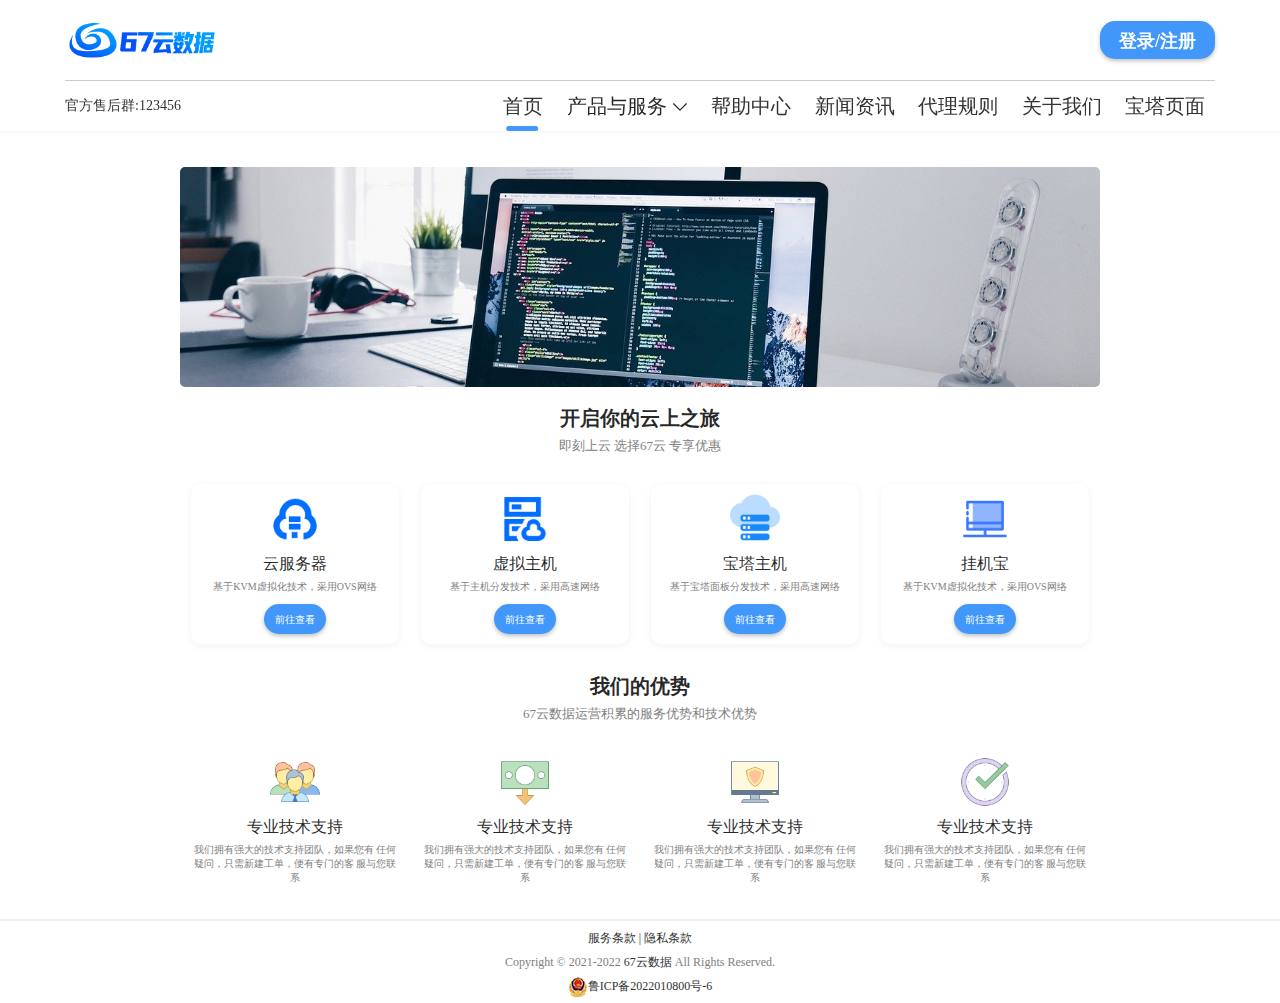
==== commit 22eb0c41: "首页 宝塔页面" ====
--- a/index.html
+++ b/index.html
@@ -8,22 +8,34 @@
 		<script src="thirdparty/jquery/jquery.min.js"></script>
 		<script src="thirdparty/layui/layui.js"></script>
 		<link rel="stylesheet" href="css/head.css" />
-		<title>67云数据</title>
+		<link rel="stylesheet" href="css/index.css" />
+		<title>67云数据|首页</title>
 	</head>
 	<body>
+		<!-- 头部 -->
 		<div class="head">
 			<div class="layui-container">
 				<div class="head-top">
-					<a href=""><img src="img/logo.png" alt="" class="logo" /></a>
-					<button class="layui-btn layui-btn-normal">登录/注册</button>
+					<i class="menu layui-icon layui-icon-spread-left layui-hide-md"></i>
+					<!-- Logo -->
+					<a href="/"><img src="img/logo.png" alt="" class="logo" /></a>
+					<!-- 登录或注册 -->
+					<a class="layui-btn layui-btn-normal" href="/login">登录/注册</a>
 				</div>
 				<div class="line"></div>
 				<div class="head-bottom">
-					<span>官方售后群:123456</span>
-					<ul class="nav">
-						<li class="active">首页</li>
+					<a href="https://jq.qq.com/?_wv=1027&k=EpxwvbtW">官方售后群:123456</a>
+					<!-- 导航 -->
+					<ul class="nav layui-layout-right">
+						<a class="layui-btn layui-btn-normal" href="/login">登录/注册</a>
+						<li class="active">
+							<a href="/index.html">首页</a>
+						</li>
 						<li>
-							产品与服务<span class="layui-icon layui-icon-down"></span>
+							产品与服务
+							<!-- 箭头 -->
+							<span class="layui-icon layui-icon-down"></span>
+							<!-- 导航子菜单 -->
 							<ul class="sub" style="display: none">
 								<li>
 									<p>香港CN2</p>
@@ -47,15 +59,108 @@
 								</li>
 							</ul>
 						</li>
-						<li>帮助中心</li>
-						<li>新闻资讯</li>
-						<li>代理规则</li>
-						<li>关于我们</li>
-						<li>宝塔页面</li>
+						<li><a href="/help.html">帮助中心</a></li>
+						<li><a href="/news.html">新闻资讯</a></li>
+						<li><a href="/broker.html">代理规则</a></li>
+						<li><a href="/about.html">关于我们</a></li>
+						<li><a href="/bt.html">宝塔页面</a></li>
 					</ul>
 				</div>
 			</div>
 		</div>
+		<!-- 中间内容 -->
+		<div class="body layui-container">
+			<!-- 展示图 -->
+			<div class="layui-row">
+				<img class="banner" src="./img/banner.png" alt="" />
+			</div>
+			<!-- 标题与副标题 -->
+			<div class="layui-row title">
+				<h2>开启你的云上之旅</h2>
+				<h5>即刻上云 选择67云 专享优惠</h5>
+			</div>
+
+			<div class="layui-row layui-col-space22">
+				<div class="layui-col-md3 layui-col-sm6 layui-col-xs6">
+					<div>
+						<img src="img/yunfuwuqi.png" alt="" />
+						<h2>云服务器</h2>
+						<h5>基于KVM虚拟化技术，采用OVS网络</h5>
+						<a href="/cart" class="layui-btn layui-btn-normal">前往查看</a>
+					</div>
+				</div>
+				<div class="layui-col-md3 layui-col-sm6 layui-col-xs6">
+					<div>
+						<img src="img/yunxunizhuj.png" alt="" />
+						<h2>虚拟主机</h2>
+						<h5>基于主机分发技术，采用高速网络</h5>
+						<a href="/cart" class="layui-btn layui-btn-normal">前往查看</a>
+					</div>
+				</div>
+				<div class="layui-col-md3 layui-col-sm6 layui-col-xs6">
+					<div>
+						<img src="img/btzhuji.png" alt="" />
+						<h2>宝塔主机</h2>
+						<h5>基于宝塔面板分发技术，采用高速网络</h5>
+						<a href="/cart" class="layui-btn layui-btn-normal">前往查看</a>
+					</div>
+				</div>
+				<div class="layui-col-md3 layui-col-sm6 layui-col-xs6">
+					<div>
+						<img src="img/guajibao.png" alt="" />
+						<h2>挂机宝</h2>
+						<h5>基于KVM虚拟化技术，采用OVS网络</h5>
+						<a href="/cart" class="layui-btn layui-btn-normal">前往查看</a>
+					</div>
+				</div>
+			</div>
+			<!-- 标题与副标题 -->
+			<div class="layui-row title">
+				<h2>我们的优势</h2>
+				<h5>67云数据运营积累的服务优势和技术优势</h5>
+			</div>
+			<div class="layui-row layui-col-space22">
+				<div class="layui-col-md3 layui-col-sm6 layui-col-xs6">
+					<div>
+						<img src="img/people.png" alt="" />
+						<h2>专业技术支持</h2>
+						<p>我们拥有强大的技术支持团队，如果您有 任何疑问，只需新建工单，便有专门的客 服与您联系</p>
+					</div>
+				</div>
+				<div class="layui-col-md3 layui-col-sm6 layui-col-xs6">
+					<div>
+						<img src="img/wuliyoutuiding.png" alt="" />
+						<h2>专业技术支持</h2>
+						<p>我们拥有强大的技术支持团队，如果您有 任何疑问，只需新建工单，便有专门的客 服与您联系</p>
+					</div>
+				</div>
+				<div class="layui-col-md3 layui-col-sm6 layui-col-xs6">
+					<div>
+						<img src="img/wendinganquan.png" alt="" />
+						<h2>专业技术支持</h2>
+						<p>我们拥有强大的技术支持团队，如果您有 任何疑问，只需新建工单，便有专门的客 服与您联系</p>
+					</div>
+				</div>
+				<div class="layui-col-md3 layui-col-sm6 layui-col-xs6">
+					<div>
+						<img src="img/jianjieyiyong.png" alt="" />
+						<h2>专业技术支持</h2>
+						<p>我们拥有强大的技术支持团队，如果您有 任何疑问，只需新建工单，便有专门的客 服与您联系</p>
+					</div>
+				</div>
+			</div>
+		</div>
+		<!-- 分割线 -->
+		<div class="layui-border-black"></div>
+		<!-- 页脚 -->
+		<div class="footer">
+			<p>
+				<a href="/fwtk.pdf">服务条款</a> |
+				<a href="/ystk.pdf">隐私条款</a>
+			</p>
+			<p>Copyright © 2021-2022 <a href="/">67云数据</a> All Rights Reserved.</p>
+			<p><img src="img/beian.png" alt="" /><a href="ttps://beian.miit.gov.cn/">鲁ICP备2022010800号-6</a></p>
+		</div>
 	</body>
 	<script src="js/head.js"></script>
 </html>
--- a/css/head.css
+++ b/css/head.css
@@ -1,6 +1,7 @@
 * {
 	margin: 0;
 	padding: 0;
+	font-family: '思源黑体';
 }
 .logo {
 	width: 153px;
@@ -8,6 +9,10 @@
 }
 .head {
 	box-shadow: 0px 2px 4px rgba(229, 229, 229, 0.31);
+	position: sticky;
+	top: 0px;
+	background-color: #fff;
+	z-index: 2;
 }
 .head-top {
 	height: 80px;
@@ -15,7 +20,7 @@
 	align-items: center;
 	justify-content: space-between;
 }
-.head-top .layui-btn {
+.head .layui-btn {
 	color: rgba(255, 255, 255, 1);
 	font-size: 18px;
 	font-weight: 700;
@@ -23,17 +28,16 @@
 	box-shadow: 0px 2px 4px rgba(0, 0, 0, 0.25);
 	border-radius: 15px;
 }
-.line {
+.head .line {
 	border-bottom: 1px solid #ccc;
 }
 .head-bottom {
-	display: flex;
-	justify-content: space-between;
 	line-height: 50px;
 	font-size: 14px;
 	font-weight: 400;
+	position: relative;
 }
-.head-bottom ul {
+.head-bottom .nav {
 	list-style: none;
 }
 .head-bottom > .nav > li {
@@ -42,6 +46,46 @@
 	margin: 0px 10px;
 	cursor: pointer;
 	font-size: 20px;
+}
+@media screen and (max-width: 991px) {
+	.head .nav {
+		width: 50%;
+		left: -50%;
+		top: 80px;
+		background-color: #fff;
+		text-align: center;
+		position: fixed !important;
+		height: calc(100vh - 80px);
+		visibility: visible;
+		transition: 0.2s linear;
+		overflow: hidden;
+	}
+	.head .nav .layui-btn {
+		display: inline-block !important;
+	}
+	.head .nav > li {
+		display: block !important;
+	}
+	.head .nav .sub {
+		position: relative !important;
+		width: 100% !important;
+		box-shadow: none !important;
+	}
+	.head-top .layui-btn {
+		display: none;
+	}
+	.logo {
+		position: absolute;
+		right: 0px;
+		top: 18px;
+	}
+	.head .head-bottom {
+		visibility: hidden;
+		height: 0px;
+	}
+	.head .line {
+		display: none !important;
+	}
 }
 .head-bottom > .nav > li.active::after {
 	display: block;
@@ -54,17 +98,12 @@
 	bottom: 0px;
 	border-radius: 5px;
 }
-/* .head-bottom > .nav > li:hover:after {
-	display: block;
-	position: absolute;
-	content: '';
-	width: 80%;
-	transform: translateX(10%);
-	height: 5px;
-	background-color: #4197fa;
-	bottom: 0px;
-	border-radius: 5px;
-} */
+.head .nav .layui-btn {
+	display: none;
+}
+.head .menu {
+	cursor: pointer;
+}
 .head-bottom > .nav > li > .sub {
 	position: absolute;
 	top: 100%;
@@ -76,6 +115,8 @@
 	overflow: hidden;
 	box-shadow: 0px 2px 4px 2px rgba(166, 166, 166, 0.25);
 	cursor: default;
+	z-index: 1;
+	background-color: #fff;
 }
 .head-bottom > .nav > li > .sub p {
 	color: rgba(128, 128, 128, 1);
@@ -92,3 +133,25 @@
 	color: #2a82e4;
 	font-weight: 700;
 }
+.body + .layui-border-black {
+	border-color: #eeeeee !important;
+}
+/* 页脚 */
+.footer {
+	text-align: center;
+	line-height: 24px;
+	padding: 5px 0px;
+}
+.footer > p:nth-child(1) {
+	font-size: 12px;
+	font-weight: 400;
+}
+.footer > p:nth-child(2) {
+	color: rgba(128, 128, 128, 1);
+	font-size: 12px;
+	font-weight: 400;
+}
+.footer > p:nth-child(3) {
+	font-size: 12px;
+	font-weight: 400;
+}
--- a/css/index.css
+++ b/css/index.css
@@ -0,0 +1,74 @@
+.banner {
+	width: 100%;
+	height: 220px;
+	object-fit: cover;
+	border-radius: 5px;
+	margin-top: 18px;
+}
+.body > * {
+	text-align: center;
+	width: 80%;
+	margin: 18px auto;
+}
+.body > .title > h2 {
+	font-size: 20px;
+	font-weight: 700;
+}
+.body > .title > h5 {
+	font-size: 13px;
+	font-weight: 400;
+	color: rgba(128, 128, 128, 1);
+	margin-top: 5px;
+}
+.body > :nth-child(3) > * > * {
+	box-shadow: 0px 2px 4px 2px rgba(229, 229, 229, 0.25);
+	border-radius: 10px;
+	padding: 5px 0px;
+}
+.body > :nth-child(3) > * > * > * {
+	margin: 5px 0px;
+}
+.body > :nth-child(3) > * > * img {
+	width: 50px;
+	height: 50px;
+}
+.body > :nth-child(3) > * > * h2 {
+	font-size: 16px;
+	font-weight: 400;
+}
+.body > :nth-child(3) > * > * h5 {
+	color: rgba(128, 128, 128, 1);
+	font-size: 10px;
+	font-weight: 400;
+}
+.body > :nth-child(3) > * > * a {
+	color: rgba(255, 255, 255, 1);
+	font-size: 10px;
+	font-weight: 400;
+	background: rgba(65, 151, 250, 1);
+	box-shadow: 0px 2px 4px rgba(0, 0, 0, 0.25);
+	border-radius: 15px;
+	line-height: 20px;
+	height: 30px;
+	padding: 5px 10px;
+	transition: 0.1s;
+}
+.body > :nth-child(3) > * > * a:hover {
+	transform: scale(1.1);
+}
+.body > :nth-child(5) > * > * > * {
+	margin: 5px 0px;
+}
+.body > :nth-child(5) > * > * > img {
+	width: 50px;
+	height: 50px;
+}
+.body > :nth-child(5) > * > * > h2 {
+	font-size: 16px;
+	font-weight: 400;
+}
+.body > :nth-child(5) > * > * > p {
+	color: rgba(128, 128, 128, 1);
+	font-size: 10px;
+	font-weight: 400;
+}
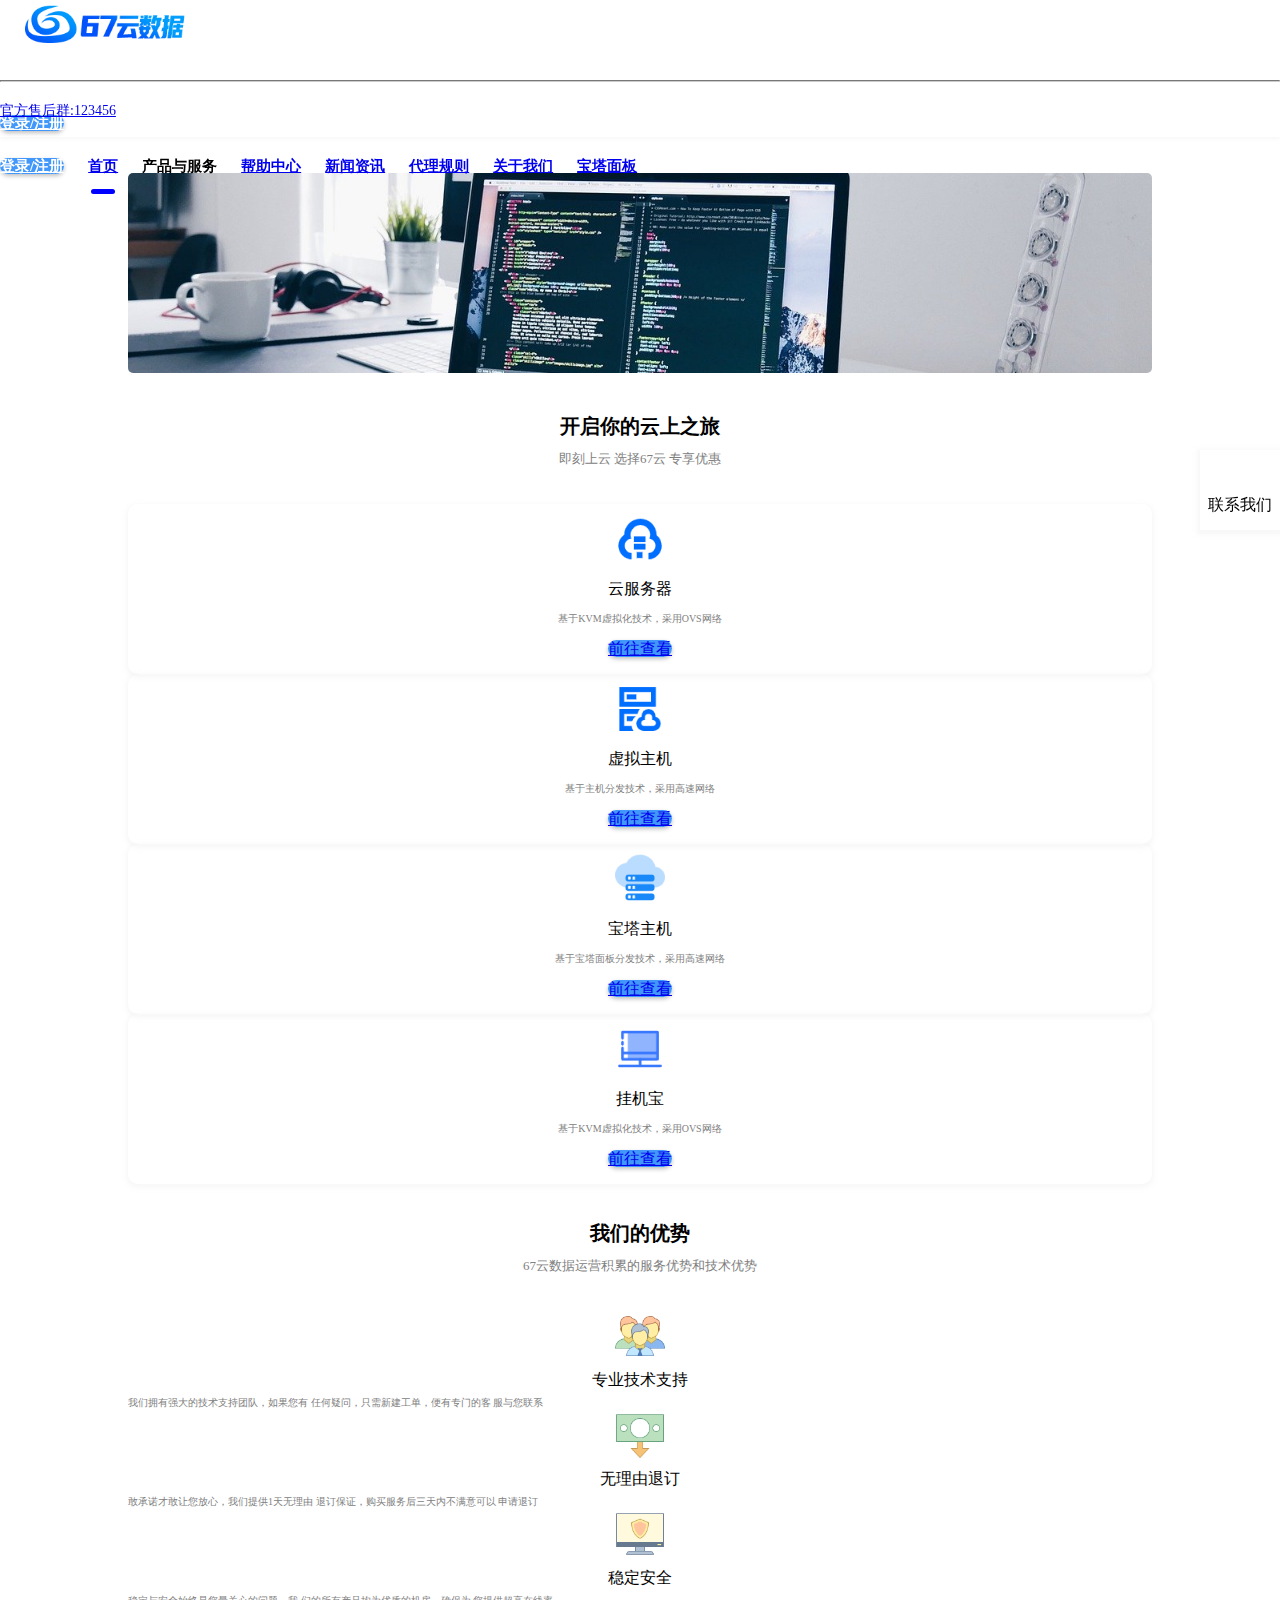
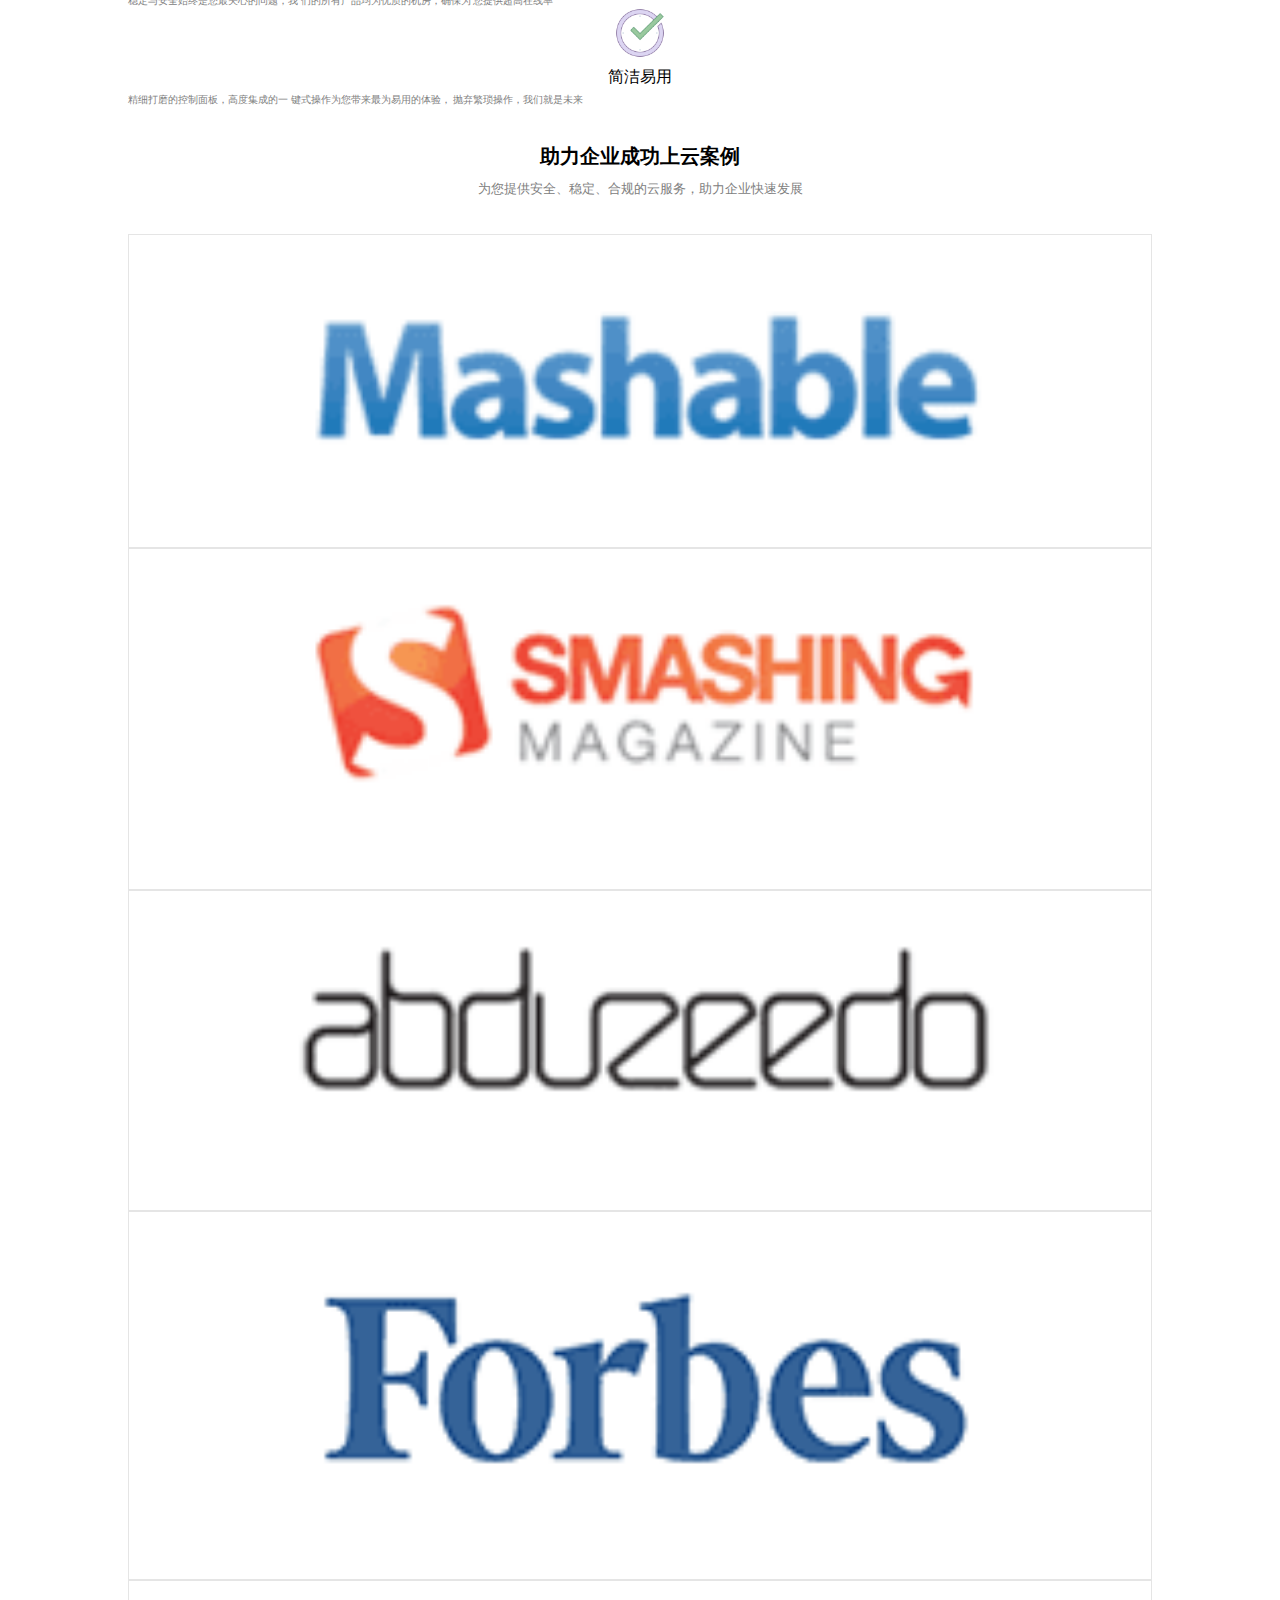
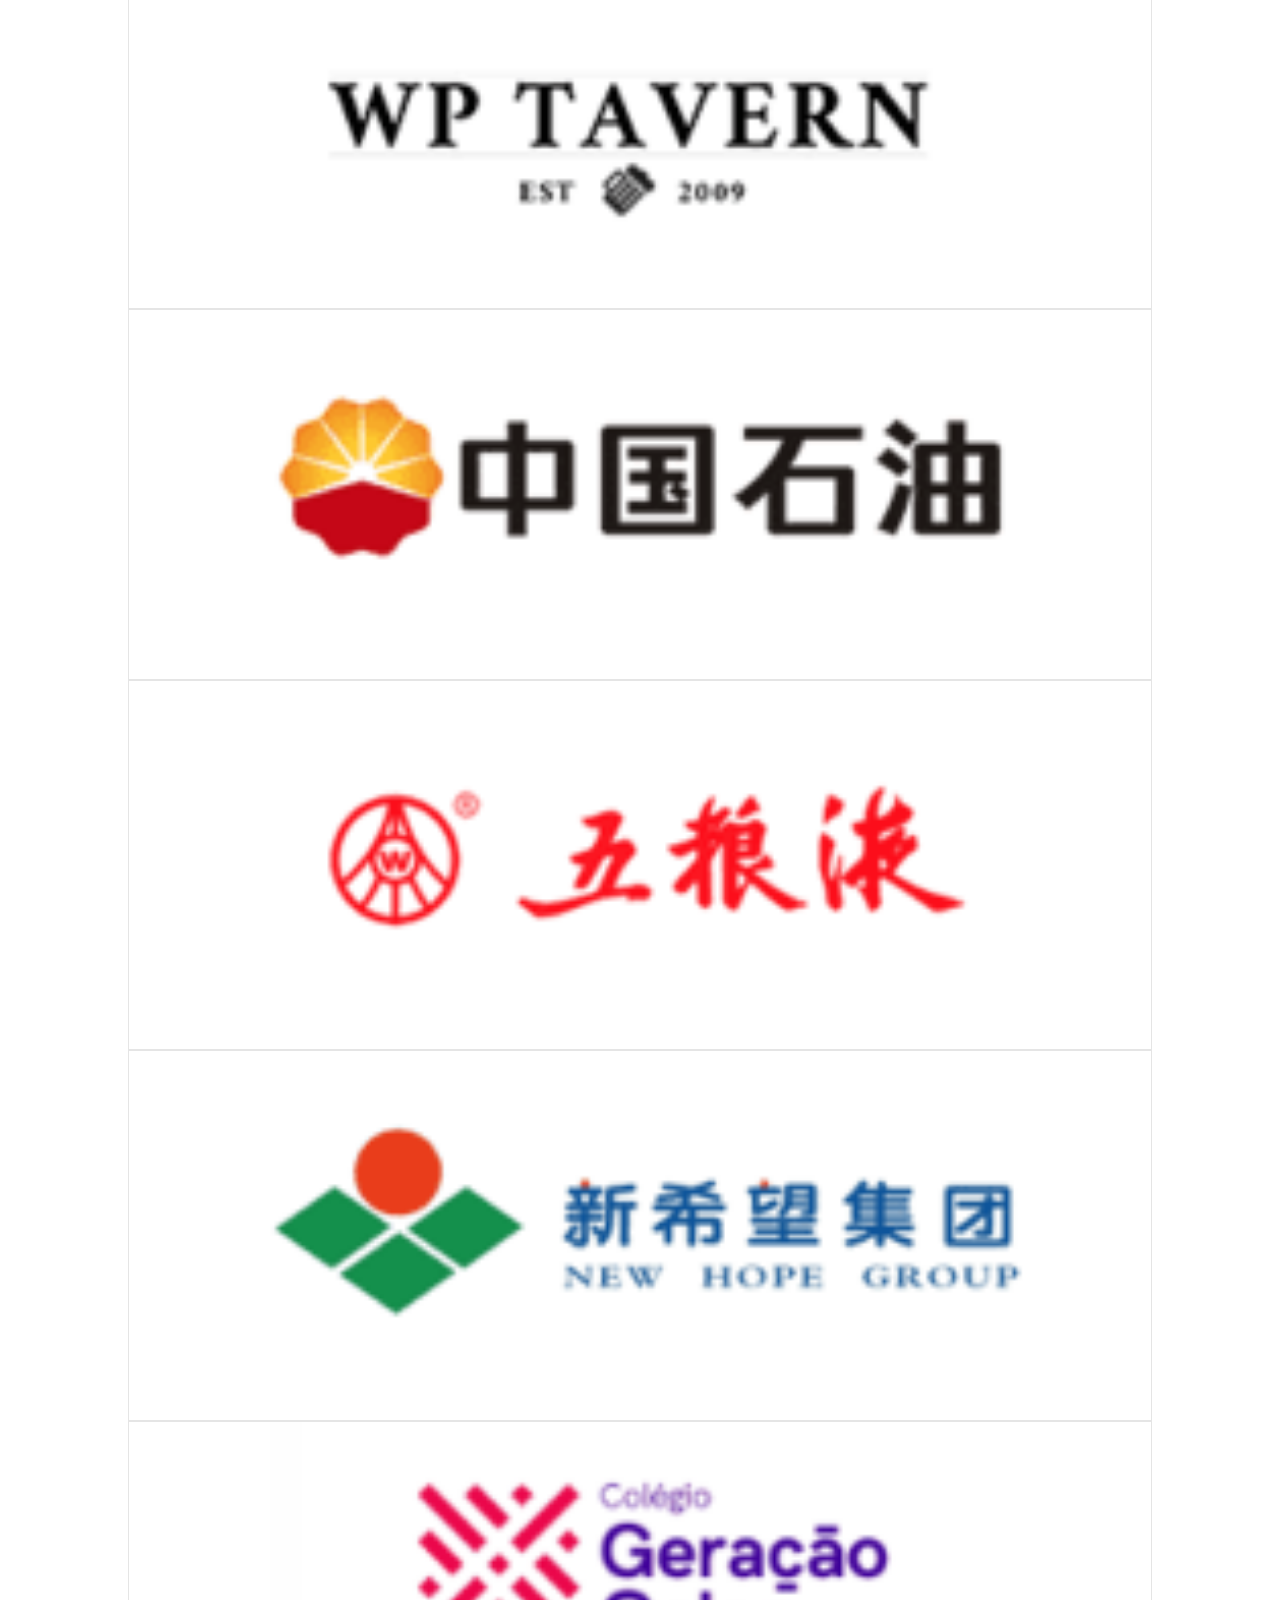
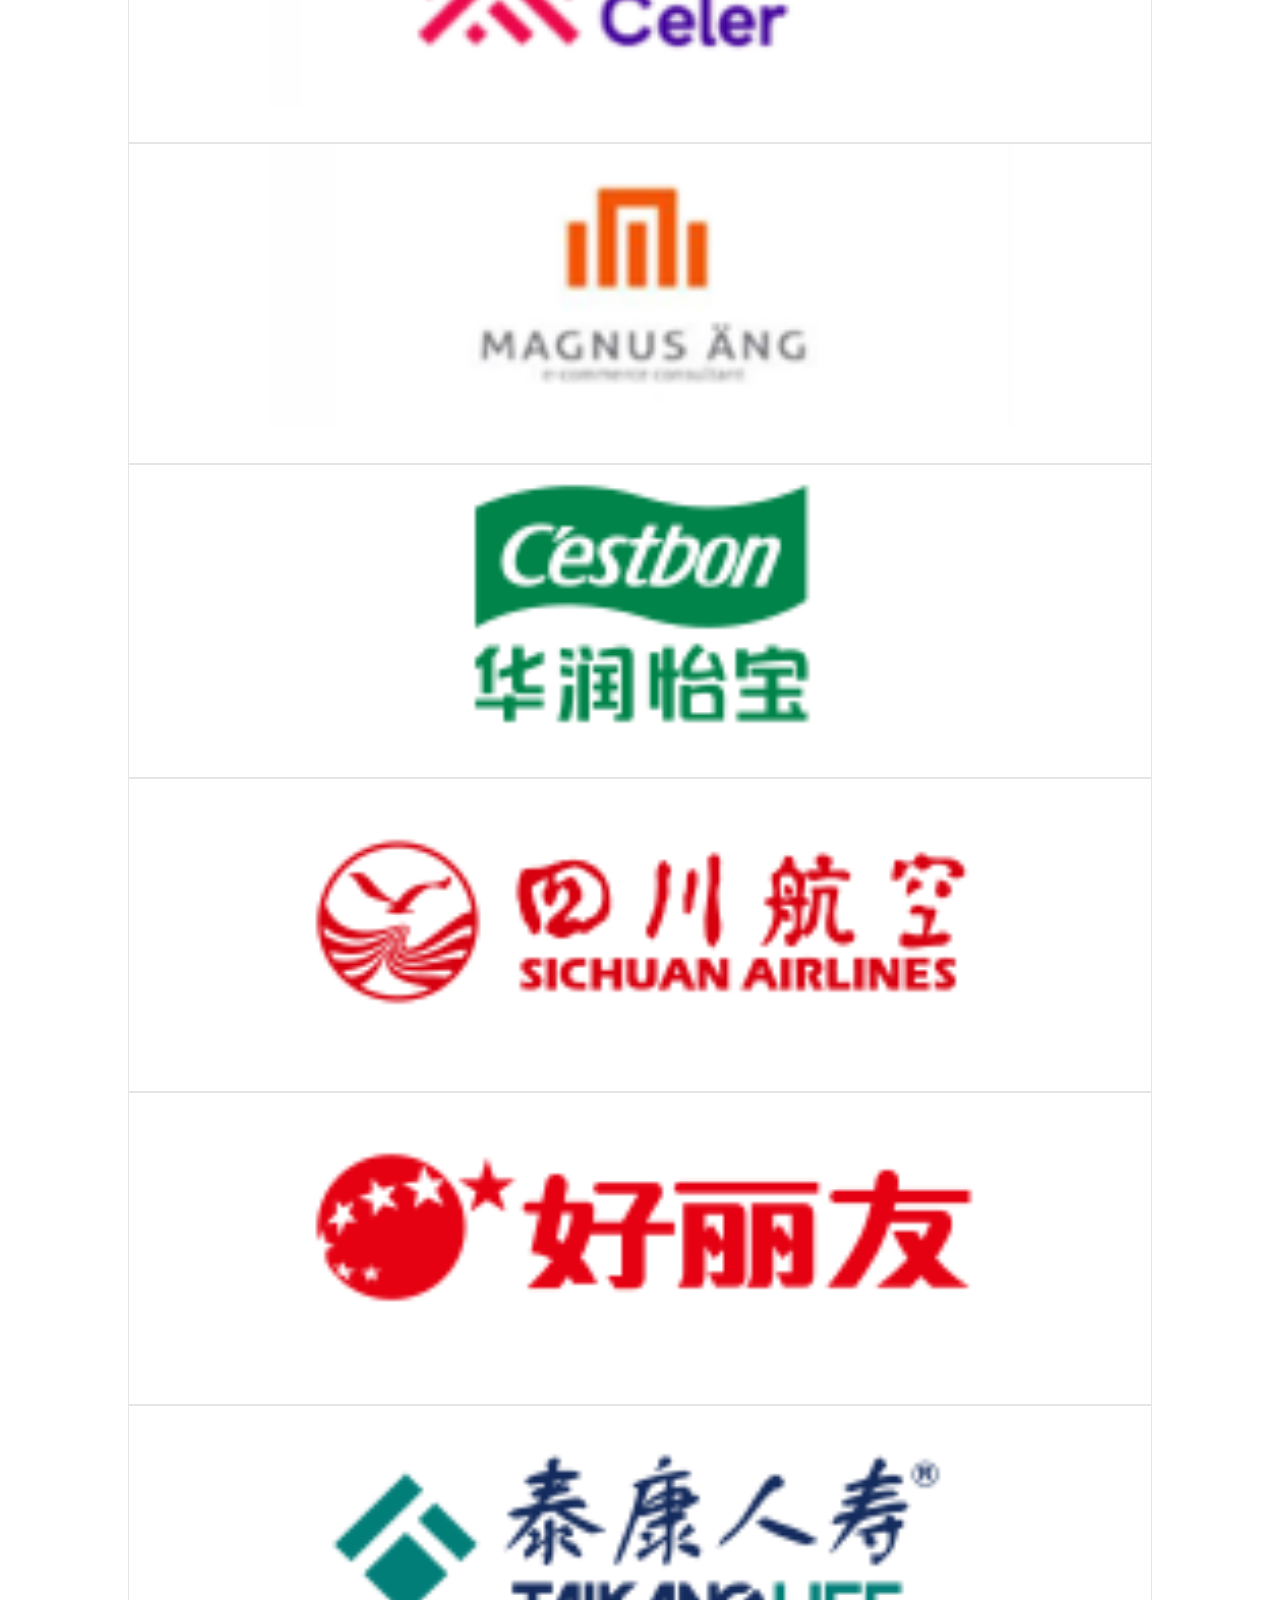
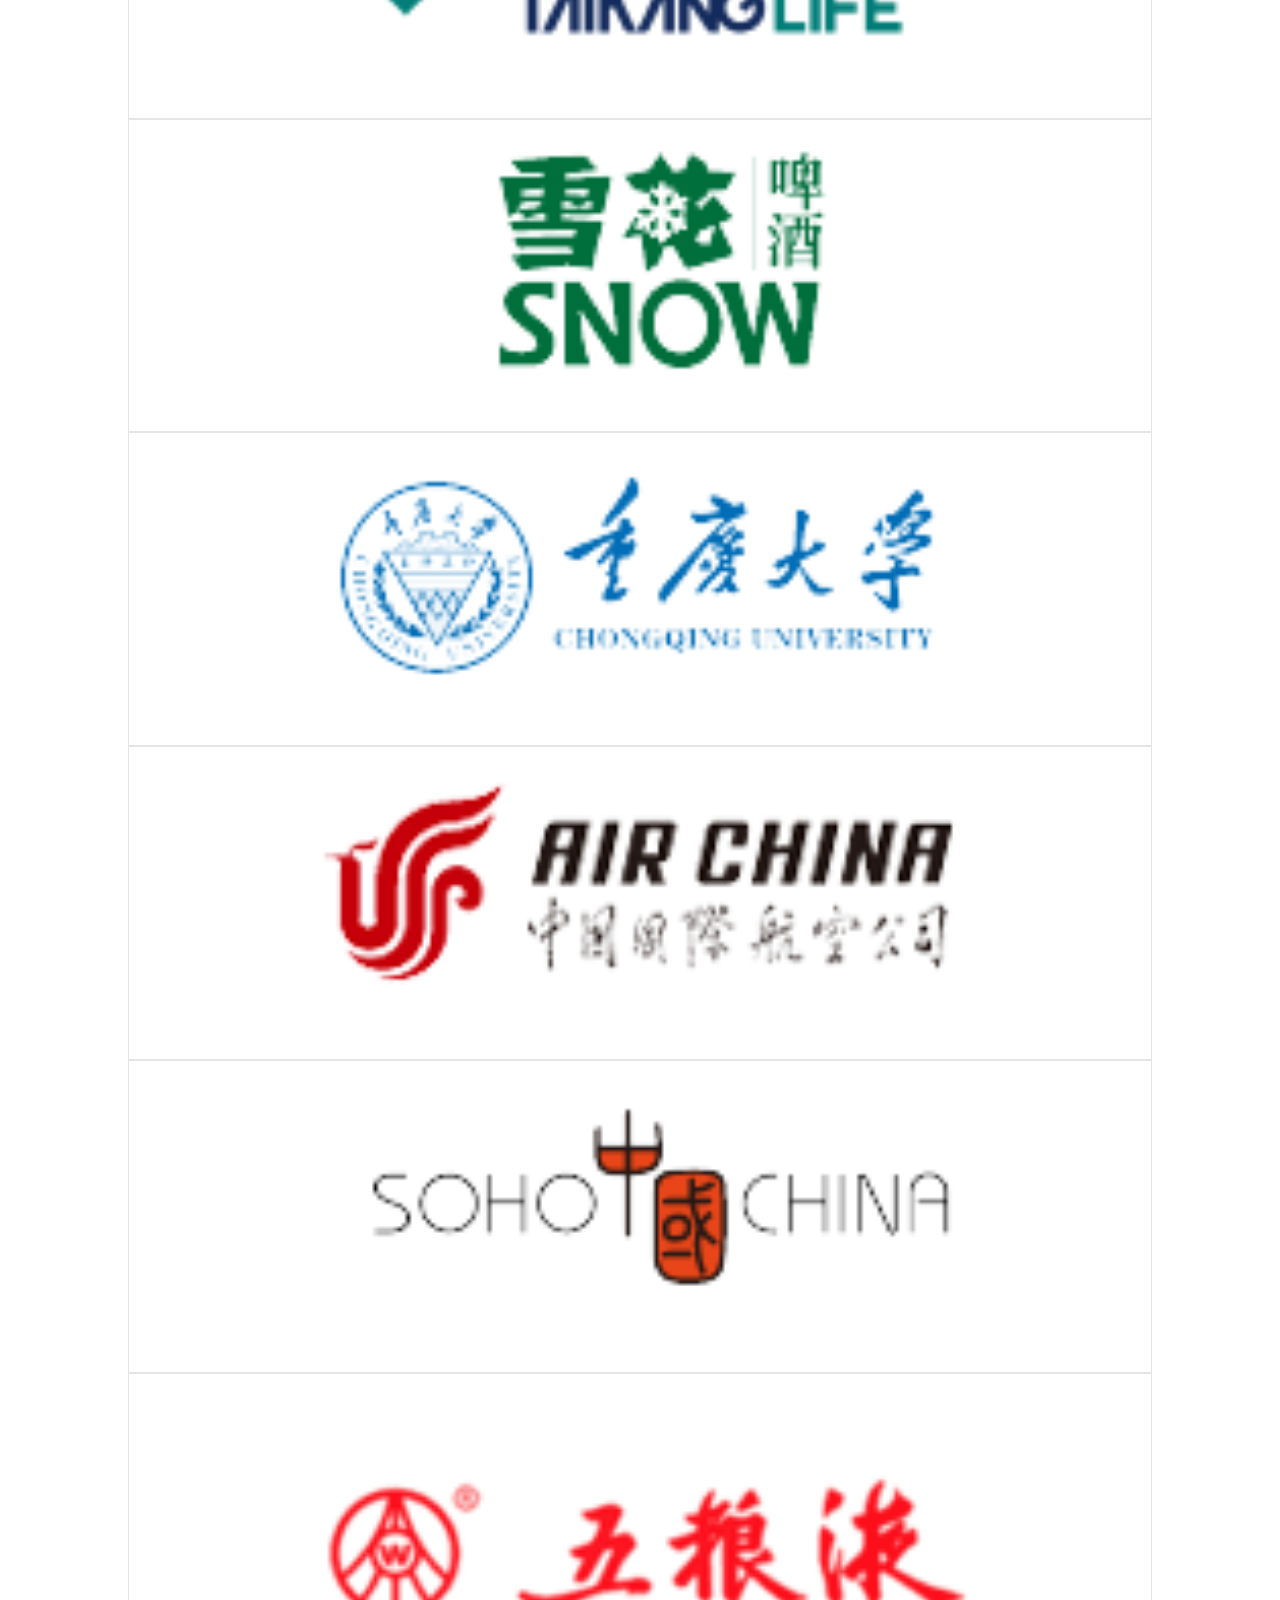
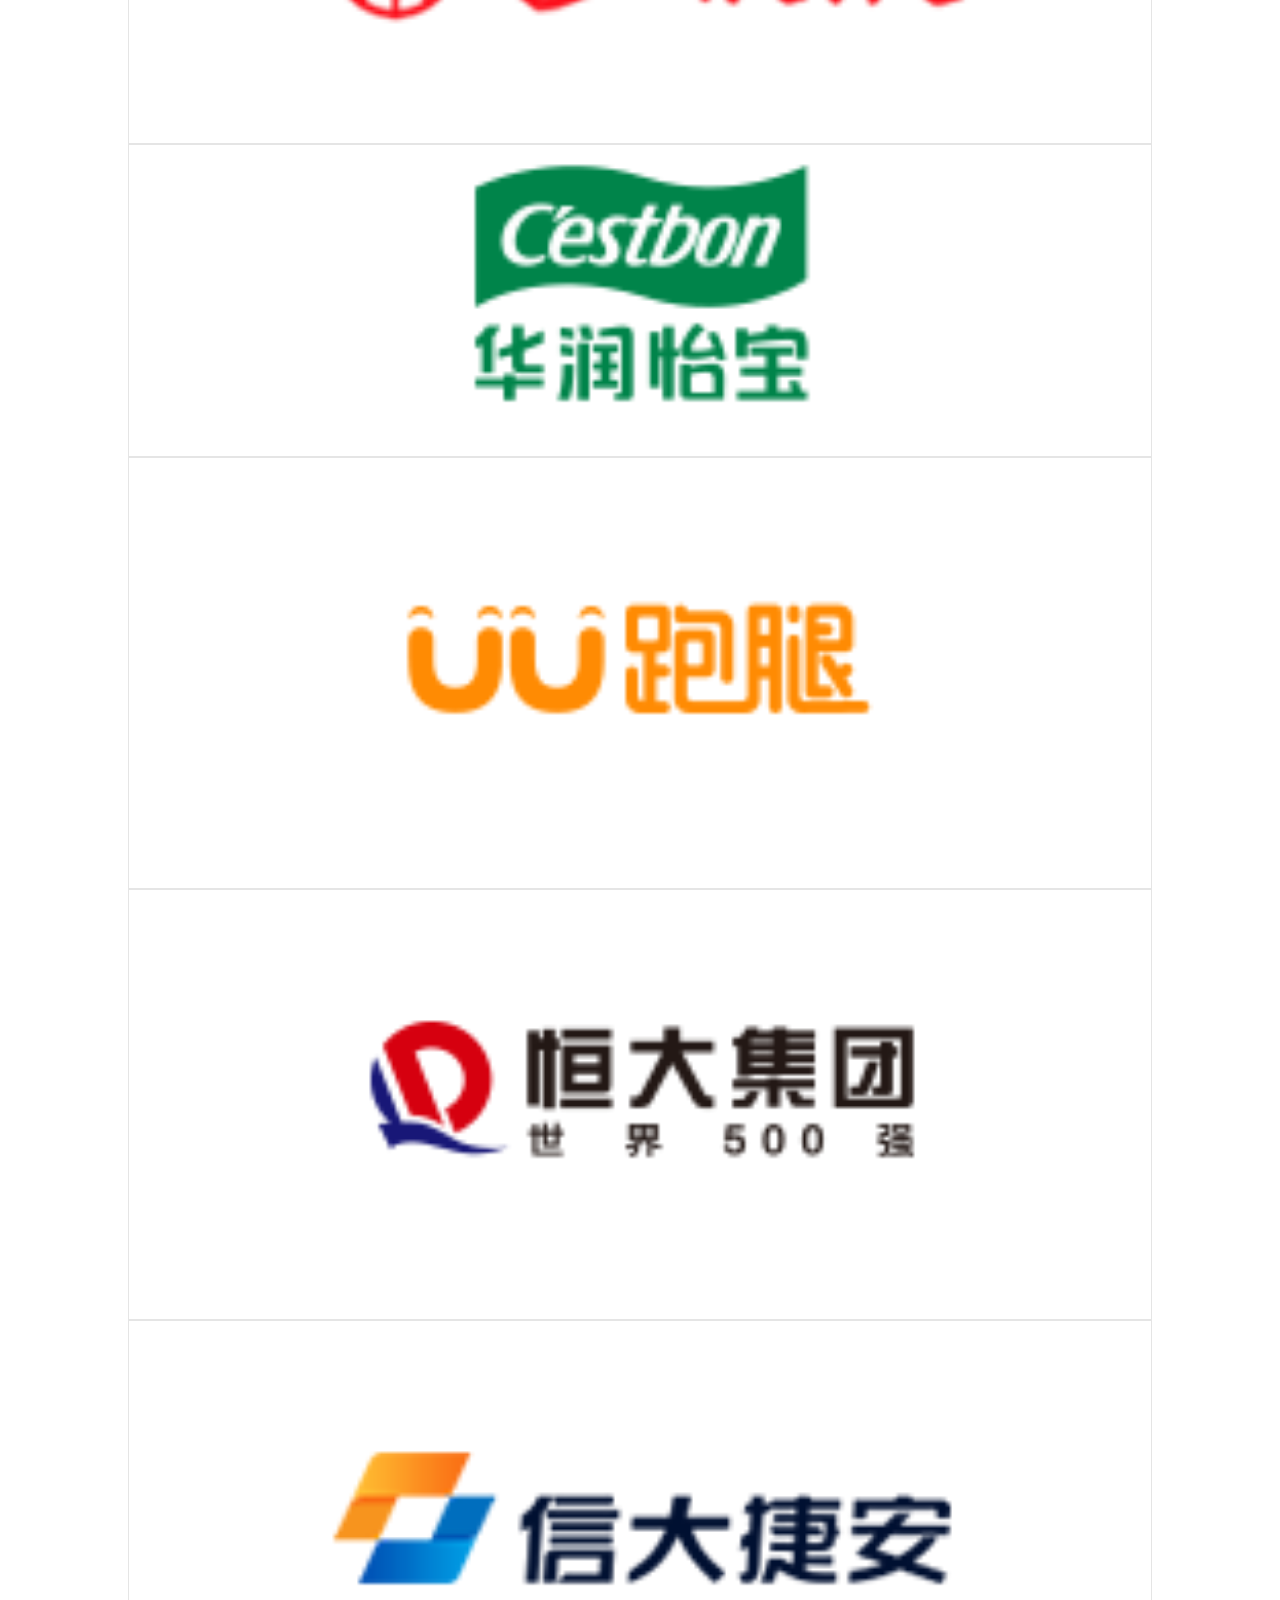
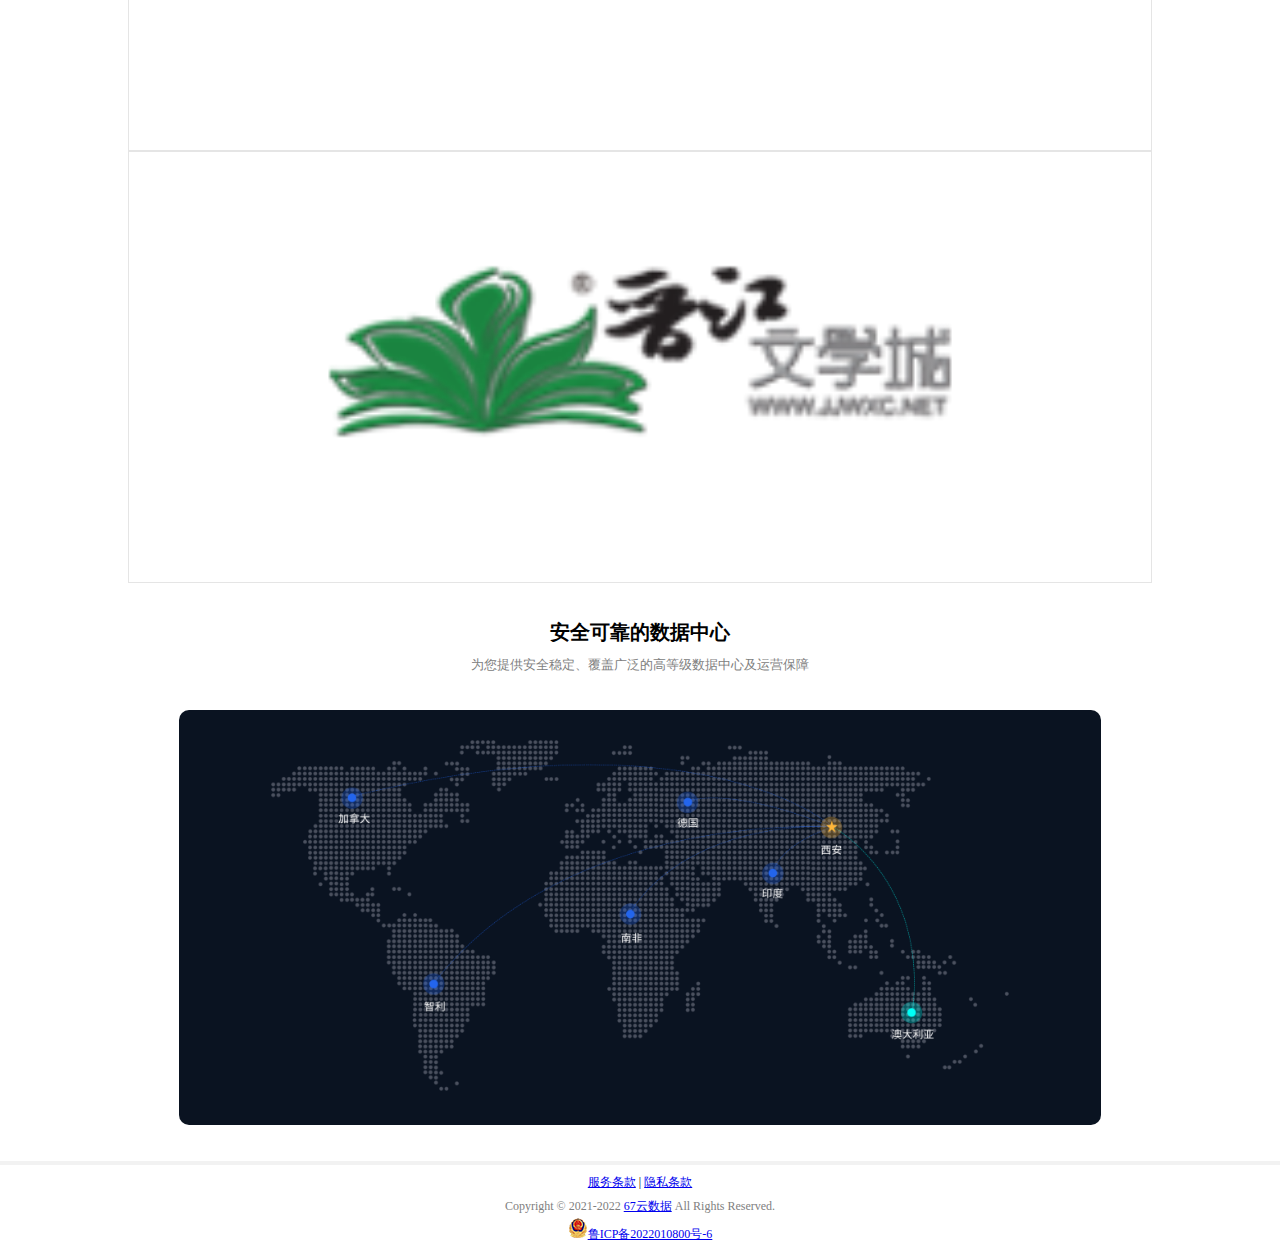
==== commit 9e4a65f8: "1" ====
--- a/index.html
+++ b/index.html
@@ -4,39 +4,38 @@
 		<meta charset="UTF-8" />
 		<meta http-equiv="X-UA-Compatible" content="IE=edge" />
 		<meta name="viewport" content="width=device-width, initial-scale=1.0" />
-		<link rel="stylesheet" href="thirdparty/layui/css/layui.css" />
-		<script src="thirdparty/jquery/jquery.min.js"></script>
-		<script src="thirdparty/layui/layui.js"></script>
-		<link rel="stylesheet" href="css/head.css" />
-		<link rel="stylesheet" href="css/index.css" />
-		<title>67云数据|首页</title>
+		<title>Document</title>
+		<link rel="stylesheet" href="./node_modules/layui/dist/css/layui.css" />
+		<script src="./node_modules/jquery/dist/jquery.min.js"></script>
+		<script src="./node_modules/layui/dist/layui.js"></script>
+		<link rel="stylesheet" href="css/head.min.css" />
+		<script src="js/head.js"></script>
+		<link rel="stylesheet" href="css/index.min.css" />
+		<script src="js/index.js"></script>
 	</head>
 	<body>
-		<!-- 头部 -->
 		<div class="head">
 			<div class="layui-container">
 				<div class="head-top">
-					<i class="menu layui-icon layui-icon-spread-left layui-hide-md"></i>
-					<!-- Logo -->
-					<a href="/"><img src="img/logo.png" alt="" class="logo" /></a>
-					<!-- 登录或注册 -->
-					<a class="layui-btn layui-btn-normal" href="/login">登录/注册</a>
-				</div>
-				<div class="line"></div>
+					<i id="open_menu" class="layui-icon layui-icon-spread-left layui-hide-sm"></i>
+					<a href="/" id="logo">
+						<img class="logo" src="img/logo.png" alt="" />
+					</a>
+					<div class="layui-layout-right">
+						<a href="/login" class="layui-btn layui-btn-normal layui-hide-xs login-or-reg">登录/注册</a>
+					</div>
+				</div>
+				<hr class="layui-border-black layui-hide-xs" />
 				<div class="head-bottom">
-					<a href="https://jq.qq.com/?_wv=1027&k=EpxwvbtW">官方售后群:123456</a>
-					<!-- 导航 -->
-					<ul class="nav layui-layout-right">
-						<a class="layui-btn layui-btn-normal" href="/login">登录/注册</a>
-						<li class="active">
-							<a href="/index.html">首页</a>
-						</li>
+					<a class="guanfang layui-hide-xs" href="https://jq.qq.com/?_wv=1027&k=EpxwvbtW">官方售后群:123456</a>
+					<div id="shade" class="layui-layer-shade"></div>
+					<ul class="menu layui-layout-right">
+						<i id="close_menu" class="layui-icon layui-icon-close layui-layout-right layui-hide-sm"></i>
+						<a href="/login" class="layui-btn layui-btn-normal layui-hide-sm login-or-reg">登录/注册</a>
+						<li class="active"><a href="/">首页</a></li>
 						<li>
-							产品与服务
-							<!-- 箭头 -->
-							<span class="layui-icon layui-icon-down"></span>
-							<!-- 导航子菜单 -->
-							<ul class="sub" style="display: none">
+							产品与服务 <i class="layui-icon layui-icon-down"></i>
+							<ul class="sub-menu">
 								<li>
 									<p>香港CN2</p>
 									<a href="/cart">香港CN2 1H1G 13.99一个月</a>
@@ -63,96 +62,185 @@
 						<li><a href="/news.html">新闻资讯</a></li>
 						<li><a href="/broker.html">代理规则</a></li>
 						<li><a href="/about.html">关于我们</a></li>
-						<li><a href="/bt.html">宝塔页面</a></li>
+						<li><a href="/bt.html">宝塔面板</a></li>
 					</ul>
 				</div>
 			</div>
 		</div>
-		<!-- 中间内容 -->
-		<div class="body layui-container">
-			<!-- 展示图 -->
-			<div class="layui-row">
-				<img class="banner" src="./img/banner.png" alt="" />
+		<div class="body">
+			<div class="layui-container">
+				<div class="layui-row">
+					<img class="banner" src="img/banner.png" alt="" />
+				</div>
+				<div class="layui-row title">
+					<h2>开启你的云上之旅</h2>
+					<h5>即刻上云 选择67云 专享优惠</h5>
+				</div>
+				<div class="layui-row layui-col-space22 row3">
+					<div class="layui-col-md3 layui-col-sm6 layui-col-xs6 xxs12">
+						<div>
+							<img src="img/yunfuwuqi.png" alt="" />
+							<h2>云服务器</h2>
+							<h5>基于KVM虚拟化技术，采用OVS网络</h5>
+							<a href="/cart" class="layui-btn layui-btn-normal">前往查看</a>
+						</div>
+					</div>
+					<div class="layui-col-md3 layui-col-sm6 layui-col-xs6 xxs12">
+						<div>
+							<img src="img/yunxunizhuj.png" alt="" />
+							<h2>虚拟主机</h2>
+							<h5>基于主机分发技术，采用高速网络</h5>
+							<a href="/cart" class="layui-btn layui-btn-normal">前往查看</a>
+						</div>
+					</div>
+					<div class="layui-col-md3 layui-col-sm6 layui-col-xs6 xxs12">
+						<div>
+							<img src="img/btzhuji.png" alt="" />
+							<h2>宝塔主机</h2>
+							<h5>基于宝塔面板分发技术，采用高速网络</h5>
+							<a href="/cart" class="layui-btn layui-btn-normal">前往查看</a>
+						</div>
+					</div>
+					<div class="layui-col-md3 layui-col-sm6 layui-col-xs6 xxs12">
+						<div>
+							<img src="img/guajibao.png" alt="" />
+							<h2>挂机宝</h2>
+							<h5>基于KVM虚拟化技术，采用OVS网络</h5>
+							<a href="/cart" class="layui-btn layui-btn-normal">前往查看</a>
+						</div>
+					</div>
+				</div>
+				<div class="layui-row title">
+					<h2>我们的优势</h2>
+					<h5>67云数据运营积累的服务优势和技术优势</h5>
+				</div>
+				<div class="layui-row layui-col-space22 row5">
+					<div class="layui-col-md3 layui-col-sm6 layui-col-xs6 xxs12">
+						<div>
+							<img src="img/people.png" alt="" />
+							<h2>专业技术支持</h2>
+							<p>我们拥有强大的技术支持团队，如果您有 任何疑问，只需新建工单，便有专门的客 服与您联系</p>
+						</div>
+					</div>
+					<div class="layui-col-md3 layui-col-sm6 layui-col-xs6 xxs12">
+						<div>
+							<img src="img/wuliyoutuiding.png" alt="" />
+							<h2>无理由退订</h2>
+							<p>敢承诺才敢让您放心，我们提供1天无理由 退订保证，购买服务后三天内不满意可以 申请退订</p>
+						</div>
+					</div>
+					<div class="layui-col-md3 layui-col-sm6 layui-col-xs6 xxs12">
+						<div>
+							<img src="img/wendinganquan.png" alt="" />
+							<h2>稳定安全</h2>
+							<p>稳定与安全始终是您最关心的问题，我 们的所有产品均为优质的机房，确保为 您提供超高在线率</p>
+						</div>
+					</div>
+					<div class="layui-col-md3 layui-col-sm6 layui-col-xs6 xxs12">
+						<div>
+							<img src="img/jianjieyiyong.png" alt="" />
+							<h2>简洁易用</h2>
+							<p>精细打磨的控制面板，高度集成的一 键式操作为您带来最为易用的体验， 抛弃繁琐操作，我们就是未来</p>
+						</div>
+					</div>
+				</div>
+				<div class="layui-row title">
+					<h2>助力企业成功上云案例</h2>
+					<h5>为您提供安全、稳定、合规的云服务，助力企业快速发展</h5>
+				</div>
+				<div class="layui-row row7">
+					<div class="layui-col-md2 layui-col-sm3 layui-col-xs4 xxs6">
+						<a href="#"><img src="img/qiye1.png" alt="" /></a>
+					</div>
+					<div class="layui-col-md2 layui-col-sm3 layui-col-xs4 xxs6">
+						<a href="#"><img src="img/qiye2.png" alt="" /></a>
+					</div>
+					<div class="layui-col-md2 layui-col-sm3 layui-col-xs4 xxs6">
+						<a href="#"><img src="img/qiye3.png" alt="" /></a>
+					</div>
+					<div class="layui-col-md2 layui-col-sm3 layui-col-xs4 xxs6">
+						<a href="#"><img src="img/qiye4.png" alt="" /></a>
+					</div>
+					<div class="layui-col-md2 layui-col-sm3 layui-col-xs4 xxs6">
+						<a href="#"><img src="img/qiye5.png" alt="" /></a>
+					</div>
+					<div class="layui-col-md2 layui-col-sm3 layui-col-xs4 xxs6">
+						<a href="#"><img src="img/qiye6.png" alt="" /></a>
+					</div>
+					<div class="layui-col-md2 layui-col-sm3 layui-col-xs4 xxs6">
+						<a href="#"><img src="img/qiye7.png" alt="" /></a>
+					</div>
+					<div class="layui-col-md2 layui-col-sm3 layui-col-xs4 xxs6">
+						<a href="#"><img src="img/qiye8.png" alt="" /></a>
+					</div>
+					<div class="layui-col-md2 layui-col-sm3 layui-col-xs4 xxs6">
+						<a href="#"><img src="img/qiye9.png" alt="" /></a>
+					</div>
+					<div class="layui-col-md2 layui-col-sm3 layui-col-xs4 xxs6">
+						<a href="#"><img src="img/qiye10.png" alt="" /></a>
+					</div>
+					<div class="layui-col-md2 layui-col-sm3 layui-col-xs4 xxs6">
+						<a href="#"><img src="img/qiye11.png" alt="" /></a>
+					</div>
+					<div class="layui-col-md2 layui-col-sm3 layui-col-xs4 xxs6">
+						<a href="#"><img src="img/qiye12.png" alt="" /></a>
+					</div>
+					<div class="layui-col-md2 layui-col-sm3 layui-col-xs4 xxs6">
+						<a href="#"><img src="img/qiye13.png" alt="" /></a>
+					</div>
+					<div class="layui-col-md2 layui-col-sm3 layui-col-xs4 xxs6">
+						<a href="#"><img src="img/qiye14.png" alt="" /></a>
+					</div>
+					<div class="layui-col-md2 layui-col-sm3 layui-col-xs4 xxs6">
+						<a href="#"><img src="img/qiye15.png" alt="" /></a>
+					</div>
+					<div class="layui-col-md2 layui-col-sm3 layui-col-xs4 xxs6">
+						<a href="#"><img src="img/qiye16.png" alt="" /></a>
+					</div>
+					<div class="layui-col-md2 layui-col-sm3 layui-col-xs4 xxs6">
+						<a href="#"><img src="img/qiye17.png" alt="" /></a>
+					</div>
+					<div class="layui-col-md2 layui-col-sm3 layui-col-xs4 xxs6">
+						<a href="#"><img src="img/qiye18.png" alt="" /></a>
+					</div>
+					<div class="layui-col-md2 layui-col-sm3 layui-col-xs4 xxs6">
+						<a href="#"><img src="img/qiye19.png" alt="" /></a>
+					</div>
+					<div class="layui-col-md2 layui-col-sm3 layui-col-xs4 xxs6">
+						<a href="#"><img src="img/qiye20.png" alt="" /></a>
+					</div>
+					<div class="layui-col-md2 layui-col-sm3 layui-col-xs4 xxs6">
+						<a href="#"><img src="img/qiye21.png" alt="" /></a>
+					</div>
+					<div class="layui-col-md2 layui-col-sm3 layui-col-xs4 xxs6">
+						<a href="#"><img src="img/qiye22.png" alt="" /></a>
+					</div>
+					<div class="layui-col-md2 layui-col-sm3 layui-col-xs4 xxs6">
+						<a href="#"><img src="img/qiye23.png" alt="" /></a>
+					</div>
+					<div class="layui-col-md2 layui-col-sm3 layui-col-xs4 xxs6">
+						<a href="#"><img src="img/qiye24.png" alt="" /></a>
+					</div>
+				</div>
+				<div class="layui-row title">
+					<h2>安全可靠的数据中心</h2>
+					<h5>为您提供安全稳定、覆盖广泛的高等级数据中心及运营保障</h5>
+				</div>
+				<div class="layui-row row9">
+					<div><img src="img/datacenter.png" alt="" /></div>
+				</div>
 			</div>
-			<!-- 标题与副标题 -->
-			<div class="layui-row title">
-				<h2>开启你的云上之旅</h2>
-				<h5>即刻上云 选择67云 专享优惠</h5>
-			</div>
-
-			<div class="layui-row layui-col-space22">
-				<div class="layui-col-md3 layui-col-sm6 layui-col-xs6">
-					<div>
-						<img src="img/yunfuwuqi.png" alt="" />
-						<h2>云服务器</h2>
-						<h5>基于KVM虚拟化技术，采用OVS网络</h5>
-						<a href="/cart" class="layui-btn layui-btn-normal">前往查看</a>
-					</div>
-				</div>
-				<div class="layui-col-md3 layui-col-sm6 layui-col-xs6">
-					<div>
-						<img src="img/yunxunizhuj.png" alt="" />
-						<h2>虚拟主机</h2>
-						<h5>基于主机分发技术，采用高速网络</h5>
-						<a href="/cart" class="layui-btn layui-btn-normal">前往查看</a>
-					</div>
-				</div>
-				<div class="layui-col-md3 layui-col-sm6 layui-col-xs6">
-					<div>
-						<img src="img/btzhuji.png" alt="" />
-						<h2>宝塔主机</h2>
-						<h5>基于宝塔面板分发技术，采用高速网络</h5>
-						<a href="/cart" class="layui-btn layui-btn-normal">前往查看</a>
-					</div>
-				</div>
-				<div class="layui-col-md3 layui-col-sm6 layui-col-xs6">
-					<div>
-						<img src="img/guajibao.png" alt="" />
-						<h2>挂机宝</h2>
-						<h5>基于KVM虚拟化技术，采用OVS网络</h5>
-						<a href="/cart" class="layui-btn layui-btn-normal">前往查看</a>
-					</div>
-				</div>
-			</div>
-			<!-- 标题与副标题 -->
-			<div class="layui-row title">
-				<h2>我们的优势</h2>
-				<h5>67云数据运营积累的服务优势和技术优势</h5>
-			</div>
-			<div class="layui-row layui-col-space22">
-				<div class="layui-col-md3 layui-col-sm6 layui-col-xs6">
-					<div>
-						<img src="img/people.png" alt="" />
-						<h2>专业技术支持</h2>
-						<p>我们拥有强大的技术支持团队，如果您有 任何疑问，只需新建工单，便有专门的客 服与您联系</p>
-					</div>
-				</div>
-				<div class="layui-col-md3 layui-col-sm6 layui-col-xs6">
-					<div>
-						<img src="img/wuliyoutuiding.png" alt="" />
-						<h2>专业技术支持</h2>
-						<p>我们拥有强大的技术支持团队，如果您有 任何疑问，只需新建工单，便有专门的客 服与您联系</p>
-					</div>
-				</div>
-				<div class="layui-col-md3 layui-col-sm6 layui-col-xs6">
-					<div>
-						<img src="img/wendinganquan.png" alt="" />
-						<h2>专业技术支持</h2>
-						<p>我们拥有强大的技术支持团队，如果您有 任何疑问，只需新建工单，便有专门的客 服与您联系</p>
-					</div>
-				</div>
-				<div class="layui-col-md3 layui-col-sm6 layui-col-xs6">
-					<div>
-						<img src="img/jianjieyiyong.png" alt="" />
-						<h2>专业技术支持</h2>
-						<p>我们拥有强大的技术支持团队，如果您有 任何疑问，只需新建工单，便有专门的客 服与您联系</p>
-					</div>
+			<div id="about" class="about">
+				<i class="layui-icon layui-icon-chat"></i><br />
+				联系我们
+				<div class="content">
+					<p>客服在线时间</p>
+					<p>上午8:00-晚上12:00</p>
+					<p>客服QQ</p>
+					<p>上午8:00-晚上12:00</p>
 				</div>
 			</div>
 		</div>
-		<!-- 分割线 -->
-		<div class="layui-border-black"></div>
-		<!-- 页脚 -->
 		<div class="footer">
 			<p>
 				<a href="/fwtk.pdf">服务条款</a> |
@@ -162,5 +250,4 @@
 			<p><img src="img/beian.png" alt="" /><a href="ttps://beian.miit.gov.cn/">鲁ICP备2022010800号-6</a></p>
 		</div>
 	</body>
-	<script src="js/head.js"></script>
 </html>
--- a/css/head.min.css
+++ b/css/head.min.css
@@ -0,0 +1 @@
+*{margin:0;padding:0;font-weight:400;font-family:'思源黑体'}.head{background:#fff;box-shadow:0 2px 4px rgba(229,229,229,.31);position:sticky;top:0;z-index:1}.head .head-top{height:80px;line-height:80px;position:relative}.head .head-top .logo{height:48px}.head .head-top #open_menu{margin-left:20px;cursor:pointer}.head .login-or-reg{height:44px;line-height:44px;background:#4197fa;box-shadow:0 2px 4px rgba(0,0,0,.25);border-radius:15px;color:#fff;font-size:15px;font-weight:700}.head hr{margin:0;border-color:#ccc!important}.head .head-bottom{height:55px;line-height:55px;position:relative}.head .head-bottom .guanfang{font-size:14px}.head .head-bottom .layui-layer-shade{background-color:#000;opacity:0;display:none}.head .head-bottom .menu{list-style:none}.head .head-bottom .menu>li{position:relative;display:inline-block;margin-left:20px;font-size:15px;cursor:pointer}.head .head-bottom .menu>li,.head .head-bottom .menu>li>a{font-weight:700}.head .head-bottom .menu>li.active:after{position:absolute;content:'';display:block;width:80%;height:5px;background-color:#00f;bottom:0;left:10%;border-radius:5px}.head .head-bottom .menu>li .sub-menu{display:none;position:absolute;line-height:24px;box-shadow:0 0 10px rgba(229,229,229,.31);border-radius:10px;width:200px;padding:10px;top:85%;background-color:#fff;cursor:auto}.head .head-bottom .menu>li .sub-menu p{color:grey;font-size:10px}.head .head-bottom .menu>li .sub-menu a{font-size:11px}.head .head-bottom .menu>li .sub-menu a:hover{color:#2a82e4;font-weight:700}.footer{text-align:center;line-height:24px;padding:5px 0;border-top:4px solid #f2f2f2}.footer p:nth-child(1){font-size:12px}.footer p:nth-child(2){color:grey;font-size:12px}.footer p:nth-child(3){font-size:12px}@media screen and (max-width:767px){.head #logo{position:absolute;right:0}.head .head-bottom{height:0}.head .menu{text-align:center;position:fixed!important;top:0;left:-50%;width:50%;height:100%;padding-top:50px;box-sizing:border-box;background-color:#fff;transition:left .2s}.head .menu #close_menu{margin-right:20px;cursor:pointer}.head .menu li{display:block!important;margin-left:0!important}.head .menu li .sub-menu{position:static!important;width:100%!important;box-shadow:none!important;padding:0!important;background-color:#efefef!important;border-radius:0!important}}@media only screen and (max-width:431px){.xxs12{width:100%}.xxs6{width:50%}}--- a/css/index.min.css
+++ b/css/index.min.css
@@ -0,0 +1 @@
+.body .about,.body>.layui-container .row3{line-height:30px}.body .about{position:fixed;right:0;top:50%;width:80px;height:60px;padding:10px 0;text-align:center;background:#fff;box-shadow:0 2px 4px 3px rgba(229,229,229,.25);cursor:pointer}.body .about .content{display:none;width:200px;height:260px;background:#fff;box-shadow:0 2px 4px 4px rgba(229,229,229,.25);cursor:auto;position:absolute;right:120%;top:-90px;text-align:left;padding:10px;box-sizing:border-box}.body>.layui-container .row3,.body>.layui-container .row5,.body>.layui-container .title{text-align:center}.body .about .content.show{display:block}.body .about .content p:nth-child(odd){font-size:12px}.body .about .content p:nth-child(even){font-size:10px}.body>.layui-container>.layui-row{width:80%;margin:36px auto}.body>.layui-container>.layui-row .banner{width:100%;height:200px;object-fit:cover;border-radius:5px}.body>.layui-container .row3 img,.body>.layui-container .row5 img{width:50px;height:50px}.body>.layui-container .title h2{font-size:20px;font-weight:700;margin-bottom:10px}.body>.layui-container .title h5{color:grey;font-size:13px}.body>.layui-container .row3>div>div{box-shadow:0 2px 4px 2px rgba(229,229,229,.25);border-radius:10px;padding:10px}.body>.layui-container .row3 h2{font-size:16px}.body>.layui-container .row3 h5{font-size:10px;color:grey;text-overflow:ellipsis;white-space:nowrap;overflow:hidden}.body>.layui-container .row3 a{background:#4197fa;box-shadow:0 2px 4px rgba(0,0,0,.25);border-radius:15px}.body>.layui-container .row3 a:hover{transform:scale(1.1)}.body>.layui-container .row5 h2{font-size:16px;margin:5px}.body>.layui-container .row5 p{color:grey;font-size:10px;text-align:left}.body>.layui-container .row7>div{border:1px solid #e5e5e5;text-align:center;line-height:80px}.body>.layui-container .row7>div img{width:80%}.body>.layui-container .row9>div{width:90%;margin:0 auto;background:#0a1321;border-radius:10px;text-align:center;padding:30px 0}.body>.layui-container .row9>div img{width:80%}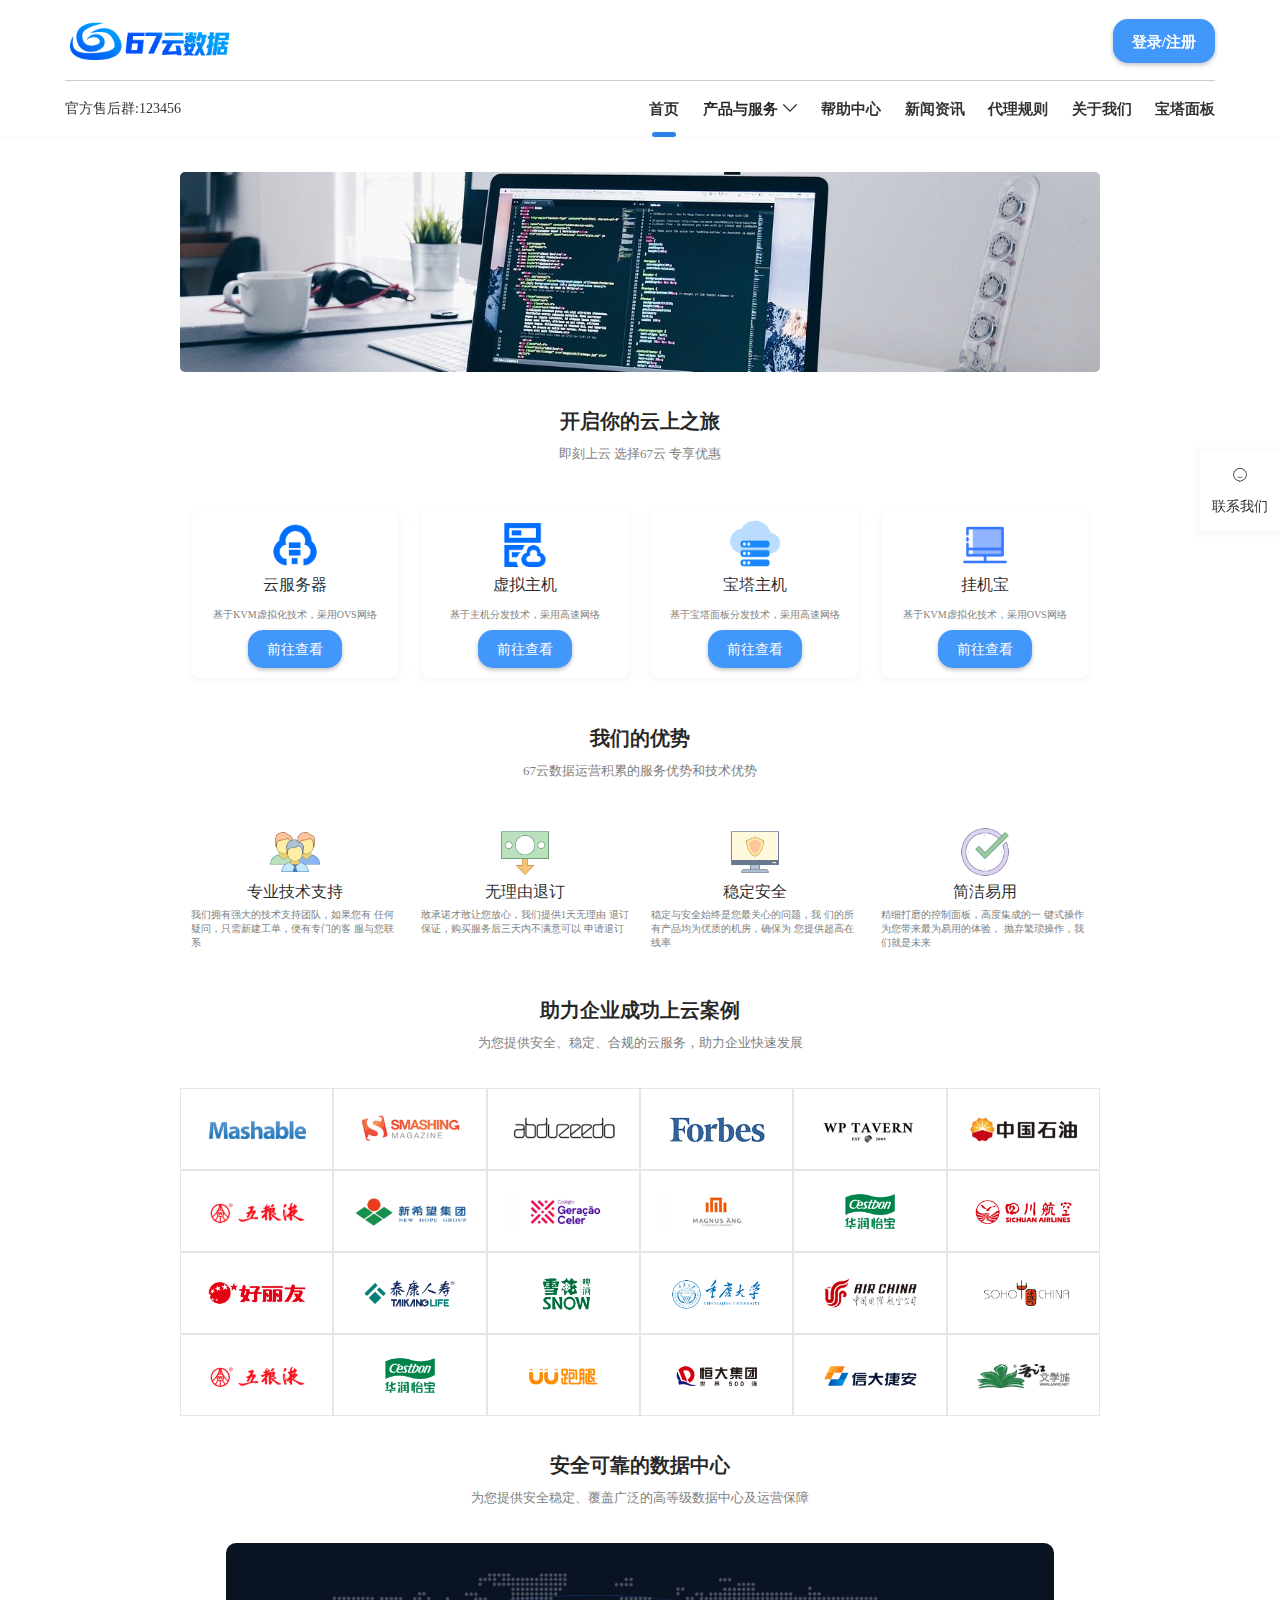
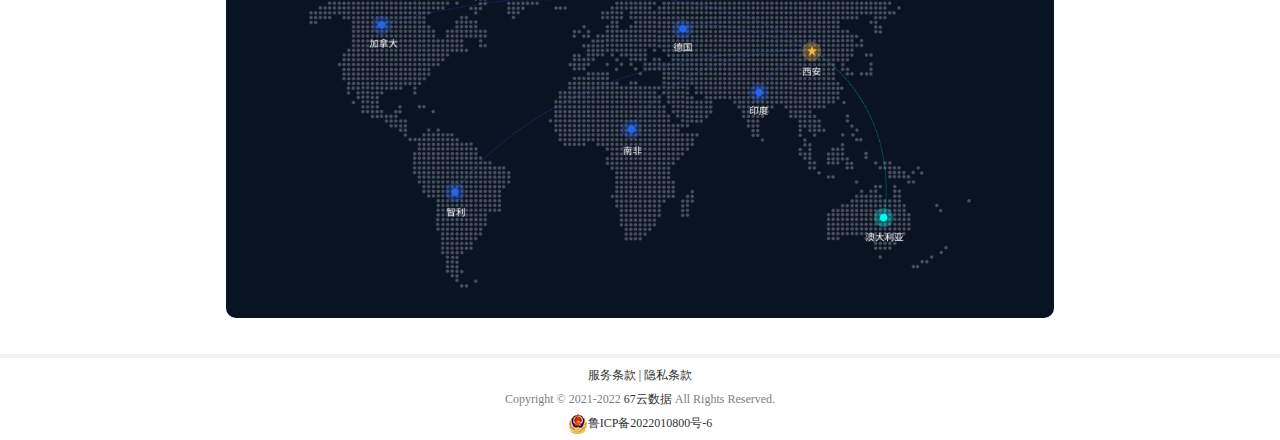
==== commit 7961d97d: "关于 帮助 新闻 登录 注册 代理" ====
--- a/index.html
+++ b/index.html
@@ -5,22 +5,26 @@
 		<meta http-equiv="X-UA-Compatible" content="IE=edge" />
 		<meta name="viewport" content="width=device-width, initial-scale=1.0" />
 		<title>Document</title>
-		<link rel="stylesheet" href="./node_modules/layui/dist/css/layui.css" />
-		<script src="./node_modules/jquery/dist/jquery.min.js"></script>
-		<script src="./node_modules/layui/dist/layui.js"></script>
+		<link rel="stylesheet" href="thirdparty/layui/css/layui.css" />
+		<script src="thirdparty/jquery/jquery.min.js"></script>
+		<script src="thirdparty/layui/layui.js"></script>
 		<link rel="stylesheet" href="css/head.min.css" />
 		<script src="js/head.js"></script>
 		<link rel="stylesheet" href="css/index.min.css" />
 		<script src="js/index.js"></script>
 	</head>
 	<body>
+		<!-- 头部 -->
 		<div class="head">
 			<div class="layui-container">
 				<div class="head-top">
+					<!-- 侧滑栏切换 -->
 					<i id="open_menu" class="layui-icon layui-icon-spread-left layui-hide-sm"></i>
+					<!-- LOGO -->
 					<a href="/" id="logo">
 						<img class="logo" src="img/logo.png" alt="" />
 					</a>
+					<!-- 登录注册 -->
 					<div class="layui-layout-right">
 						<a href="/login" class="layui-btn layui-btn-normal layui-hide-xs login-or-reg">登录/注册</a>
 					</div>
@@ -29,12 +33,14 @@
 				<div class="head-bottom">
 					<a class="guanfang layui-hide-xs" href="https://jq.qq.com/?_wv=1027&k=EpxwvbtW">官方售后群:123456</a>
 					<div id="shade" class="layui-layer-shade"></div>
+					<!-- 菜单 -->
 					<ul class="menu layui-layout-right">
 						<i id="close_menu" class="layui-icon layui-icon-close layui-layout-right layui-hide-sm"></i>
 						<a href="/login" class="layui-btn layui-btn-normal layui-hide-sm login-or-reg">登录/注册</a>
 						<li class="active"><a href="/">首页</a></li>
 						<li>
 							产品与服务 <i class="layui-icon layui-icon-down"></i>
+							<!-- 子菜单 -->
 							<ul class="sub-menu">
 								<li>
 									<p>香港CN2</p>
@@ -148,6 +154,7 @@
 					<h2>助力企业成功上云案例</h2>
 					<h5>为您提供安全、稳定、合规的云服务，助力企业快速发展</h5>
 				</div>
+				<!-- 助力企业成功上云案例 -->
 				<div class="layui-row row7">
 					<div class="layui-col-md2 layui-col-sm3 layui-col-xs4 xxs6">
 						<a href="#"><img src="img/qiye1.png" alt="" /></a>
@@ -230,6 +237,7 @@
 					<div><img src="img/datacenter.png" alt="" /></div>
 				</div>
 			</div>
+			<!-- 联系我们 -->
 			<div id="about" class="about">
 				<i class="layui-icon layui-icon-chat"></i><br />
 				联系我们
@@ -241,13 +249,14 @@
 				</div>
 			</div>
 		</div>
+		<!-- 页脚 -->
 		<div class="footer">
 			<p>
 				<a href="/fwtk.pdf">服务条款</a> |
 				<a href="/ystk.pdf">隐私条款</a>
 			</p>
 			<p>Copyright © 2021-2022 <a href="/">67云数据</a> All Rights Reserved.</p>
-			<p><img src="img/beian.png" alt="" /><a href="ttps://beian.miit.gov.cn/">鲁ICP备2022010800号-6</a></p>
+			<p><img src="img/beian.png" alt="" /><a href="https://beian.miit.gov.cn/">鲁ICP备2022010800号-6</a></p>
 		</div>
 	</body>
 </html>
--- a/thirdparty/layui/css/layui.css
+++ b/thirdparty/layui/css/layui.css
@@ -0,0 +1 @@
+blockquote,body,button,dd,div,dl,dt,form,h1,h2,h3,h4,h5,h6,input,li,ol,p,pre,td,textarea,th,ul{margin:0;padding:0;-webkit-tap-highlight-color:rgba(0,0,0,0)}a:active,a:hover{outline:0}img{display:inline-block;border:none;vertical-align:middle}li{list-style:none}table{border-collapse:collapse;border-spacing:0}h1,h2,h3{font-weight:400}h4,h5,h6{font-size:100%;font-weight:400}button,input,select,textarea{font-size:100%}button,input,optgroup,option,select,textarea{font-family:inherit;font-size:inherit;font-style:inherit;font-weight:inherit;outline:0}pre{white-space:pre-wrap;white-space:-moz-pre-wrap;white-space:-pre-wrap;white-space:-o-pre-wrap;word-wrap:break-word}body{line-height:1.6;color:#333;color:rgba(0,0,0,.85);font:14px Helvetica Neue,Helvetica,PingFang SC,Tahoma,Arial,sans-serif}hr{height:0;line-height:0;margin:10px 0;padding:0;border:none!important;border-bottom:1px solid #eee!important;clear:both;overflow:hidden;background:0 0}a{color:#333;text-decoration:none}a:hover{color:#777}a cite{font-style:normal;*cursor:pointer}.layui-border-box,.layui-border-box *{box-sizing:border-box}.layui-box,.layui-box *{box-sizing:content-box}.layui-clear{clear:both;*zoom:1}.layui-clear:after{content:'\20';clear:both;*zoom:1;display:block;height:0}.layui-inline{position:relative;display:inline-block;*display:inline;*zoom:1;vertical-align:middle}.layui-edge{position:relative;display:inline-block;vertical-align:middle;width:0;height:0;border-width:6px;border-style:dashed;border-color:transparent;overflow:hidden}.layui-edge-top{top:-4px;border-bottom-color:#999;border-bottom-style:solid}.layui-edge-right{border-left-color:#999;border-left-style:solid}.layui-edge-bottom{top:2px;border-top-color:#999;border-top-style:solid}.layui-edge-left{border-right-color:#999;border-right-style:solid}.layui-elip{text-overflow:ellipsis;overflow:hidden;white-space:nowrap}.layui-disabled,.layui-icon,.layui-unselect{-moz-user-select:none;-webkit-user-select:none;-ms-user-select:none}.layui-disabled,.layui-disabled:hover{color:#d2d2d2!important;cursor:not-allowed!important}.layui-circle{border-radius:100%}.layui-show{display:block!important}.layui-hide{display:none!important}.layui-show-v{visibility:visible!important}.layui-hide-v{visibility:hidden!important}@font-face{font-family:layui-icon;src:url(../font/iconfont.eot?v=256);src:url(../font/iconfont.eot?v=256#iefix) format('embedded-opentype'),url(../font/iconfont.woff2?v=256) format('woff2'),url(../font/iconfont.woff?v=256) format('woff'),url(../font/iconfont.ttf?v=256) format('truetype'),url(../font/iconfont.svg?v=256#layui-icon) format('svg')}.layui-icon{font-family:layui-icon!important;font-size:16px;font-style:normal;-webkit-font-smoothing:antialiased;-moz-osx-font-smoothing:grayscale}.layui-icon-reply-fill:before{content:"\e611"}.layui-icon-set-fill:before{content:"\e614"}.layui-icon-menu-fill:before{content:"\e60f"}.layui-icon-search:before{content:"\e615"}.layui-icon-share:before{content:"\e641"}.layui-icon-set-sm:before{content:"\e620"}.layui-icon-engine:before{content:"\e628"}.layui-icon-close:before{content:"\1006"}.layui-icon-close-fill:before{content:"\1007"}.layui-icon-chart-screen:before{content:"\e629"}.layui-icon-star:before{content:"\e600"}.layui-icon-circle-dot:before{content:"\e617"}.layui-icon-chat:before{content:"\e606"}.layui-icon-release:before{content:"\e609"}.layui-icon-list:before{content:"\e60a"}.layui-icon-chart:before{content:"\e62c"}.layui-icon-ok-circle:before{content:"\1005"}.layui-icon-layim-theme:before{content:"\e61b"}.layui-icon-table:before{content:"\e62d"}.layui-icon-right:before{content:"\e602"}.layui-icon-left:before{content:"\e603"}.layui-icon-cart-simple:before{content:"\e698"}.layui-icon-face-cry:before{content:"\e69c"}.layui-icon-face-smile:before{content:"\e6af"}.layui-icon-survey:before{content:"\e6b2"}.layui-icon-tree:before{content:"\e62e"}.layui-icon-ie:before{content:"\e7bb"}.layui-icon-upload-circle:before{content:"\e62f"}.layui-icon-add-circle:before{content:"\e61f"}.layui-icon-download-circle:before{content:"\e601"}.layui-icon-templeate-1:before{content:"\e630"}.layui-icon-util:before{content:"\e631"}.layui-icon-face-surprised:before{content:"\e664"}.layui-icon-edit:before{content:"\e642"}.layui-icon-speaker:before{content:"\e645"}.layui-icon-down:before{content:"\e61a"}.layui-icon-file:before{content:"\e621"}.layui-icon-layouts:before{content:"\e632"}.layui-icon-rate-half:before{content:"\e6c9"}.layui-icon-add-circle-fine:before{content:"\e608"}.layui-icon-prev-circle:before{content:"\e633"}.layui-icon-read:before{content:"\e705"}.layui-icon-404:before{content:"\e61c"}.layui-icon-carousel:before{content:"\e634"}.layui-icon-help:before{content:"\e607"}.layui-icon-code-circle:before{content:"\e635"}.layui-icon-windows:before{content:"\e67f"}.layui-icon-water:before{content:"\e636"}.layui-icon-username:before{content:"\e66f"}.layui-icon-find-fill:before{content:"\e670"}.layui-icon-about:before{content:"\e60b"}.layui-icon-location:before{content:"\e715"}.layui-icon-up:before{content:"\e619"}.layui-icon-pause:before{content:"\e651"}.layui-icon-date:before{content:"\e637"}.layui-icon-layim-uploadfile:before{content:"\e61d"}.layui-icon-delete:before{content:"\e640"}.layui-icon-play:before{content:"\e652"}.layui-icon-top:before{content:"\e604"}.layui-icon-firefox:before{content:"\e686"}.layui-icon-friends:before{content:"\e612"}.layui-icon-refresh-3:before{content:"\e9aa"}.layui-icon-ok:before{content:"\e605"}.layui-icon-layer:before{content:"\e638"}.layui-icon-face-smile-fine:before{content:"\e60c"}.layui-icon-dollar:before{content:"\e659"}.layui-icon-group:before{content:"\e613"}.layui-icon-layim-download:before{content:"\e61e"}.layui-icon-picture-fine:before{content:"\e60d"}.layui-icon-link:before{content:"\e64c"}.layui-icon-diamond:before{content:"\e735"}.layui-icon-log:before{content:"\e60e"}.layui-icon-key:before{content:"\e683"}.layui-icon-rate-solid:before{content:"\e67a"}.layui-icon-fonts-del:before{content:"\e64f"}.layui-icon-unlink:before{content:"\e64d"}.layui-icon-fonts-clear:before{content:"\e639"}.layui-icon-triangle-r:before{content:"\e623"}.layui-icon-circle:before{content:"\e63f"}.layui-icon-radio:before{content:"\e643"}.layui-icon-align-center:before{content:"\e647"}.layui-icon-align-right:before{content:"\e648"}.layui-icon-align-left:before{content:"\e649"}.layui-icon-loading-1:before{content:"\e63e"}.layui-icon-return:before{content:"\e65c"}.layui-icon-fonts-strong:before{content:"\e62b"}.layui-icon-upload:before{content:"\e67c"}.layui-icon-dialogue:before{content:"\e63a"}.layui-icon-video:before{content:"\e6ed"}.layui-icon-headset:before{content:"\e6fc"}.layui-icon-cellphone-fine:before{content:"\e63b"}.layui-icon-add-1:before{content:"\e654"}.layui-icon-face-smile-b:before{content:"\e650"}.layui-icon-fonts-html:before{content:"\e64b"}.layui-icon-screen-full:before{content:"\e622"}.layui-icon-form:before{content:"\e63c"}.layui-icon-cart:before{content:"\e657"}.layui-icon-camera-fill:before{content:"\e65d"}.layui-icon-tabs:before{content:"\e62a"}.layui-icon-heart-fill:before{content:"\e68f"}.layui-icon-fonts-code:before{content:"\e64e"}.layui-icon-ios:before{content:"\e680"}.layui-icon-at:before{content:"\e687"}.layui-icon-fire:before{content:"\e756"}.layui-icon-set:before{content:"\e716"}.layui-icon-fonts-u:before{content:"\e646"}.layui-icon-triangle-d:before{content:"\e625"}.layui-icon-tips:before{content:"\e702"}.layui-icon-picture:before{content:"\e64a"}.layui-icon-more-vertical:before{content:"\e671"}.layui-icon-bluetooth:before{content:"\e689"}.layui-icon-flag:before{content:"\e66c"}.layui-icon-loading:before{content:"\e63d"}.layui-icon-fonts-i:before{content:"\e644"}.layui-icon-refresh-1:before{content:"\e666"}.layui-icon-rmb:before{content:"\e65e"}.layui-icon-addition:before{content:"\e624"}.layui-icon-home:before{content:"\e68e"}.layui-icon-time:before{content:"\e68d"}.layui-icon-user:before{content:"\e770"}.layui-icon-notice:before{content:"\e667"}.layui-icon-chrome:before{content:"\e68a"}.layui-icon-edge:before{content:"\e68b"}.layui-icon-login-weibo:before{content:"\e675"}.layui-icon-voice:before{content:"\e688"}.layui-icon-upload-drag:before{content:"\e681"}.layui-icon-login-qq:before{content:"\e676"}.layui-icon-snowflake:before{content:"\e6b1"}.layui-icon-heart:before{content:"\e68c"}.layui-icon-logout:before{content:"\e682"}.layui-icon-file-b:before{content:"\e655"}.layui-icon-template:before{content:"\e663"}.layui-icon-transfer:before{content:"\e691"}.layui-icon-auz:before{content:"\e672"}.layui-icon-console:before{content:"\e665"}.layui-icon-app:before{content:"\e653"}.layui-icon-prev:before{content:"\e65a"}.layui-icon-website:before{content:"\e7ae"}.layui-icon-next:before{content:"\e65b"}.layui-icon-component:before{content:"\e857"}.layui-icon-android:before{content:"\e684"}.layui-icon-more:before{content:"\e65f"}.layui-icon-login-wechat:before{content:"\e677"}.layui-icon-shrink-right:before{content:"\e668"}.layui-icon-spread-left:before{content:"\e66b"}.layui-icon-camera:before{content:"\e660"}.layui-icon-note:before{content:"\e66e"}.layui-icon-refresh:before{content:"\e669"}.layui-icon-female:before{content:"\e661"}.layui-icon-male:before{content:"\e662"}.layui-icon-screen-restore:before{content:"\e758"}.layui-icon-password:before{content:"\e673"}.layui-icon-senior:before{content:"\e674"}.layui-icon-theme:before{content:"\e66a"}.layui-icon-tread:before{content:"\e6c5"}.layui-icon-praise:before{content:"\e6c6"}.layui-icon-star-fill:before{content:"\e658"}.layui-icon-rate:before{content:"\e67b"}.layui-icon-template-1:before{content:"\e656"}.layui-icon-vercode:before{content:"\e679"}.layui-icon-service:before{content:"\e626"}.layui-icon-cellphone:before{content:"\e678"}.layui-icon-print:before{content:"\e66d"}.layui-icon-cols:before{content:"\e610"}.layui-icon-wifi:before{content:"\e7e0"}.layui-icon-export:before{content:"\e67d"}.layui-icon-rss:before{content:"\e808"}.layui-icon-slider:before{content:"\e714"}.layui-icon-email:before{content:"\e618"}.layui-icon-subtraction:before{content:"\e67e"}.layui-icon-mike:before{content:"\e6dc"}.layui-icon-light:before{content:"\e748"}.layui-icon-gift:before{content:"\e627"}.layui-icon-mute:before{content:"\e685"}.layui-icon-reduce-circle:before{content:"\e616"}.layui-icon-music:before{content:"\e690"}.layui-main{position:relative;width:1160px;margin:0 auto}.layui-header{position:relative;z-index:1000;height:60px}.layui-header a:hover{transition:all .5s;-webkit-transition:all .5s}.layui-side{position:fixed;left:0;top:0;bottom:0;z-index:999;width:200px;overflow-x:hidden}.layui-side-scroll{position:relative;width:220px;height:100%;overflow-x:hidden}.layui-body{position:relative;left:200px;right:0;top:0;bottom:0;z-index:900;width:auto;box-sizing:border-box}.layui-layout-body{overflow-x:hidden}.layui-layout-admin .layui-header{position:fixed;top:0;left:0;right:0;background-color:#23262e}.layui-layout-admin .layui-side{top:60px;width:200px;overflow-x:hidden}.layui-layout-admin .layui-body{position:absolute;top:60px;padding-bottom:44px}.layui-layout-admin .layui-main{width:auto;margin:0 15px}.layui-layout-admin .layui-footer{position:fixed;left:200px;right:0;bottom:0;z-index:990;height:44px;line-height:44px;padding:0 15px;box-shadow:-1px 0 4px rgb(0 0 0 / 12%);background-color:#fafafa}.layui-layout-admin .layui-logo{position:absolute;left:0;top:0;width:200px;height:100%;line-height:60px;text-align:center;color:#009688;font-size:16px;box-shadow:0 1px 2px 0 rgb(0 0 0 / 15%)}.layui-layout-admin .layui-header .layui-nav{background:0 0}.layui-layout-left{position:absolute!important;left:200px;top:0}.layui-layout-right{position:absolute!important;right:0;top:0}.layui-container{position:relative;margin:0 auto;box-sizing:border-box}.layui-fluid{position:relative;margin:0 auto;padding:0 15px}.layui-row:after,.layui-row:before{content:"";display:block;clear:both}.layui-col-lg1,.layui-col-lg10,.layui-col-lg11,.layui-col-lg12,.layui-col-lg2,.layui-col-lg3,.layui-col-lg4,.layui-col-lg5,.layui-col-lg6,.layui-col-lg7,.layui-col-lg8,.layui-col-lg9,.layui-col-md1,.layui-col-md10,.layui-col-md11,.layui-col-md12,.layui-col-md2,.layui-col-md3,.layui-col-md4,.layui-col-md5,.layui-col-md6,.layui-col-md7,.layui-col-md8,.layui-col-md9,.layui-col-sm1,.layui-col-sm10,.layui-col-sm11,.layui-col-sm12,.layui-col-sm2,.layui-col-sm3,.layui-col-sm4,.layui-col-sm5,.layui-col-sm6,.layui-col-sm7,.layui-col-sm8,.layui-col-sm9,.layui-col-xs1,.layui-col-xs10,.layui-col-xs11,.layui-col-xs12,.layui-col-xs2,.layui-col-xs3,.layui-col-xs4,.layui-col-xs5,.layui-col-xs6,.layui-col-xs7,.layui-col-xs8,.layui-col-xs9{position:relative;display:block;box-sizing:border-box}.layui-col-xs1,.layui-col-xs10,.layui-col-xs11,.layui-col-xs12,.layui-col-xs2,.layui-col-xs3,.layui-col-xs4,.layui-col-xs5,.layui-col-xs6,.layui-col-xs7,.layui-col-xs8,.layui-col-xs9{float:left}.layui-col-xs1{width:8.33333333%}.layui-col-xs2{width:16.66666667%}.layui-col-xs3{width:25%}.layui-col-xs4{width:33.33333333%}.layui-col-xs5{width:41.66666667%}.layui-col-xs6{width:50%}.layui-col-xs7{width:58.33333333%}.layui-col-xs8{width:66.66666667%}.layui-col-xs9{width:75%}.layui-col-xs10{width:83.33333333%}.layui-col-xs11{width:91.66666667%}.layui-col-xs12{width:100%}.layui-col-xs-offset1{margin-left:8.33333333%}.layui-col-xs-offset2{margin-left:16.66666667%}.layui-col-xs-offset3{margin-left:25%}.layui-col-xs-offset4{margin-left:33.33333333%}.layui-col-xs-offset5{margin-left:41.66666667%}.layui-col-xs-offset6{margin-left:50%}.layui-col-xs-offset7{margin-left:58.33333333%}.layui-col-xs-offset8{margin-left:66.66666667%}.layui-col-xs-offset9{margin-left:75%}.layui-col-xs-offset10{margin-left:83.33333333%}.layui-col-xs-offset11{margin-left:91.66666667%}.layui-col-xs-offset12{margin-left:100%}@media screen and (max-width:767.98px){.layui-container{padding:0 15px}.layui-hide-xs{display:none!important}.layui-show-xs-block{display:block!important}.layui-show-xs-inline{display:inline!important}.layui-show-xs-inline-block{display:inline-block!important}}@media screen and (min-width:768px){.layui-container{width:720px}.layui-hide-sm{display:none!important}.layui-show-sm-block{display:block!important}.layui-show-sm-inline{display:inline!important}.layui-show-sm-inline-block{display:inline-block!important}.layui-col-sm1,.layui-col-sm10,.layui-col-sm11,.layui-col-sm12,.layui-col-sm2,.layui-col-sm3,.layui-col-sm4,.layui-col-sm5,.layui-col-sm6,.layui-col-sm7,.layui-col-sm8,.layui-col-sm9{float:left}.layui-col-sm1{width:8.33333333%}.layui-col-sm2{width:16.66666667%}.layui-col-sm3{width:25%}.layui-col-sm4{width:33.33333333%}.layui-col-sm5{width:41.66666667%}.layui-col-sm6{width:50%}.layui-col-sm7{width:58.33333333%}.layui-col-sm8{width:66.66666667%}.layui-col-sm9{width:75%}.layui-col-sm10{width:83.33333333%}.layui-col-sm11{width:91.66666667%}.layui-col-sm12{width:100%}.layui-col-sm-offset1{margin-left:8.33333333%}.layui-col-sm-offset2{margin-left:16.66666667%}.layui-col-sm-offset3{margin-left:25%}.layui-col-sm-offset4{margin-left:33.33333333%}.layui-col-sm-offset5{margin-left:41.66666667%}.layui-col-sm-offset6{margin-left:50%}.layui-col-sm-offset7{margin-left:58.33333333%}.layui-col-sm-offset8{margin-left:66.66666667%}.layui-col-sm-offset9{margin-left:75%}.layui-col-sm-offset10{margin-left:83.33333333%}.layui-col-sm-offset11{margin-left:91.66666667%}.layui-col-sm-offset12{margin-left:100%}}@media screen and (min-width:992px){.layui-container{width:960px}.layui-hide-md{display:none!important}.layui-show-md-block{display:block!important}.layui-show-md-inline{display:inline!important}.layui-show-md-inline-block{display:inline-block!important}.layui-col-md1,.layui-col-md10,.layui-col-md11,.layui-col-md12,.layui-col-md2,.layui-col-md3,.layui-col-md4,.layui-col-md5,.layui-col-md6,.layui-col-md7,.layui-col-md8,.layui-col-md9{float:left}.layui-col-md1{width:8.33333333%}.layui-col-md2{width:16.66666667%}.layui-col-md3{width:25%}.layui-col-md4{width:33.33333333%}.layui-col-md5{width:41.66666667%}.layui-col-md6{width:50%}.layui-col-md7{width:58.33333333%}.layui-col-md8{width:66.66666667%}.layui-col-md9{width:75%}.layui-col-md10{width:83.33333333%}.layui-col-md11{width:91.66666667%}.layui-col-md12{width:100%}.layui-col-md-offset1{margin-left:8.33333333%}.layui-col-md-offset2{margin-left:16.66666667%}.layui-col-md-offset3{margin-left:25%}.layui-col-md-offset4{margin-left:33.33333333%}.layui-col-md-offset5{margin-left:41.66666667%}.layui-col-md-offset6{margin-left:50%}.layui-col-md-offset7{margin-left:58.33333333%}.layui-col-md-offset8{margin-left:66.66666667%}.layui-col-md-offset9{margin-left:75%}.layui-col-md-offset10{margin-left:83.33333333%}.layui-col-md-offset11{margin-left:91.66666667%}.layui-col-md-offset12{margin-left:100%}}@media screen and (min-width:1200px){.layui-container{width:1150px}.layui-hide-lg{display:none!important}.layui-show-lg-block{display:block!important}.layui-show-lg-inline{display:inline!important}.layui-show-lg-inline-block{display:inline-block!important}.layui-col-lg1,.layui-col-lg10,.layui-col-lg11,.layui-col-lg12,.layui-col-lg2,.layui-col-lg3,.layui-col-lg4,.layui-col-lg5,.layui-col-lg6,.layui-col-lg7,.layui-col-lg8,.layui-col-lg9{float:left}.layui-col-lg1{width:8.33333333%}.layui-col-lg2{width:16.66666667%}.layui-col-lg3{width:25%}.layui-col-lg4{width:33.33333333%}.layui-col-lg5{width:41.66666667%}.layui-col-lg6{width:50%}.layui-col-lg7{width:58.33333333%}.layui-col-lg8{width:66.66666667%}.layui-col-lg9{width:75%}.layui-col-lg10{width:83.33333333%}.layui-col-lg11{width:91.66666667%}.layui-col-lg12{width:100%}.layui-col-lg-offset1{margin-left:8.33333333%}.layui-col-lg-offset2{margin-left:16.66666667%}.layui-col-lg-offset3{margin-left:25%}.layui-col-lg-offset4{margin-left:33.33333333%}.layui-col-lg-offset5{margin-left:41.66666667%}.layui-col-lg-offset6{margin-left:50%}.layui-col-lg-offset7{margin-left:58.33333333%}.layui-col-lg-offset8{margin-left:66.66666667%}.layui-col-lg-offset9{margin-left:75%}.layui-col-lg-offset10{margin-left:83.33333333%}.layui-col-lg-offset11{margin-left:91.66666667%}.layui-col-lg-offset12{margin-left:100%}}.layui-col-space1{margin:-.5px}.layui-col-space1>*{padding:.5px}.layui-col-space2{margin:-1px}.layui-col-space2>*{padding:1px}.layui-col-space4{margin:-2px}.layui-col-space4>*{padding:2px}.layui-col-space5{margin:-2.5px}.layui-col-space5>*{padding:2.5px}.layui-col-space6{margin:-3px}.layui-col-space6>*{padding:3px}.layui-col-space8{margin:-4px}.layui-col-space8>*{padding:4px}.layui-col-space10{margin:-5px}.layui-col-space10>*{padding:5px}.layui-col-space12{margin:-6px}.layui-col-space12>*{padding:6px}.layui-col-space14{margin:-7px}.layui-col-space14>*{padding:7px}.layui-col-space15{margin:-7.5px}.layui-col-space15>*{padding:7.5px}.layui-col-space16{margin:-8px}.layui-col-space16>*{padding:8px}.layui-col-space18{margin:-9px}.layui-col-space18>*{padding:9px}.layui-col-space20{margin:-10px}.layui-col-space20>*{padding:10px}.layui-col-space22{margin:-11px}.layui-col-space22>*{padding:11px}.layui-col-space24{margin:-12px}.layui-col-space24>*{padding:12px}.layui-col-space25{margin:-12.5px}.layui-col-space25>*{padding:12.5px}.layui-col-space26{margin:-13px}.layui-col-space26>*{padding:13px}.layui-col-space28{margin:-14px}.layui-col-space28>*{padding:14px}.layui-col-space30{margin:-15px}.layui-col-space30>*{padding:15px}.layui-btn,.layui-input,.layui-select,.layui-textarea,.layui-upload-button{outline:0;-webkit-appearance:none;transition:all .3s;-webkit-transition:all .3s;box-sizing:border-box}.layui-elem-quote{margin-bottom:10px;padding:15px;line-height:1.6;border-left:5px solid #5fb878;border-radius:0 2px 2px 0;background-color:#fafafa}.layui-quote-nm{border-style:solid;border-width:1px;border-left-width:5px;background:0 0}.layui-elem-field{margin-bottom:10px;padding:0;border-width:1px;border-style:solid}.layui-elem-field legend{margin-left:20px;padding:0 10px;font-size:20px;font-weight:300}.layui-field-title{margin:10px 0 20px;border-width:0;border-top-width:1px}.layui-field-box{padding:15px}.layui-field-title .layui-field-box{padding:10px 0}.layui-progress{position:relative;height:6px;border-radius:20px;background-color:#eee}.layui-progress-bar{position:absolute;left:0;top:0;width:0;max-width:100%;height:6px;border-radius:20px;text-align:right;background-color:#5fb878;transition:all .3s;-webkit-transition:all .3s}.layui-progress-big,.layui-progress-big .layui-progress-bar{height:18px;line-height:18px}.layui-progress-text{position:relative;top:-20px;line-height:18px;font-size:12px;color:#5f5f5f}.layui-progress-big .layui-progress-text{position:static;padding:0 10px;color:#fff}.layui-collapse{border-width:1px;border-style:solid;border-radius:2px}.layui-colla-content,.layui-colla-item{border-top-width:1px;border-top-style:solid}.layui-colla-item:first-child{border-top:none}.layui-colla-title{position:relative;height:42px;line-height:42px;padding:0 15px 0 35px;color:#333;background-color:#fafafa;cursor:pointer;font-size:14px;overflow:hidden}.layui-colla-content{display:none;padding:10px 15px;line-height:1.6;color:#5f5f5f}.layui-colla-icon{position:absolute;left:15px;top:0;font-size:14px}.layui-card{margin-bottom:15px;border-radius:2px;background-color:#fff;box-shadow:0 1px 2px 0 rgba(0,0,0,.05)}.layui-card:last-child{margin-bottom:0}.layui-card-header{position:relative;height:42px;line-height:42px;padding:0 15px;border-bottom:1px solid #f6f6f6;color:#333;border-radius:2px 2px 0 0;font-size:14px}.layui-card-body{position:relative;padding:10px 15px;line-height:24px}.layui-card-body[pad15]{padding:15px}.layui-card-body[pad20]{padding:20px}.layui-card-body .layui-table{margin:5px 0}.layui-card .layui-tab{margin:0}.layui-panel{position:relative;border-width:1px;border-style:solid;border-radius:2px;box-shadow:1px 1px 4px rgb(0 0 0 / 8%);background-color:#fff;color:#5f5f5f}.layui-panel-window{position:relative;padding:15px;border-radius:0;border-top:5px solid #eee;background-color:#fff}.layui-auxiliar-moving{position:fixed;left:0;right:0;top:0;bottom:0;width:100%;height:100%;background:0 0;z-index:9999999999}.layui-bg-red{background-color:#ff5722!important;color:#fff!important}.layui-bg-orange{background-color:#ffb800!important;color:#fff!important}.layui-bg-green{background-color:#009688!important;color:#fff!important}.layui-bg-cyan{background-color:#2f4056!important;color:#fff!important}.layui-bg-blue{background-color:#1e9fff!important;color:#fff!important}.layui-bg-black{background-color:#393d49!important;color:#fff!important}.layui-bg-gray{background-color:#fafafa!important;color:#5f5f5f!important}.layui-badge-rim,.layui-border,.layui-colla-content,.layui-colla-item,.layui-collapse,.layui-elem-field,.layui-form-pane .layui-form-item[pane],.layui-form-pane .layui-form-label,.layui-input,.layui-layedit,.layui-layedit-tool,.layui-panel,.layui-quote-nm,.layui-select,.layui-tab-bar,.layui-tab-card,.layui-tab-title,.layui-tab-title .layui-this:after,.layui-textarea{border-color:#eee}.layui-border{border-width:1px;border-style:solid;color:#5f5f5f!important}.layui-border-red{border-width:1px;border-style:solid;border-color:#ff5722!important;color:#ff5722!important}.layui-border-orange{border-width:1px;border-style:solid;border-color:#ffb800!important;color:#ffb800!important}.layui-border-green{border-width:1px;border-style:solid;border-color:#009688!important;color:#009688!important}.layui-border-cyan{border-width:1px;border-style:solid;border-color:#2f4056!important;color:#2f4056!important}.layui-border-blue{border-width:1px;border-style:solid;border-color:#1e9fff!important;color:#1e9fff!important}.layui-border-black{border-width:1px;border-style:solid;border-color:#393d49!important;color:#393d49!important}.layui-timeline-item:before{background-color:#eee}.layui-text{line-height:1.6;font-size:14px;color:#5f5f5f}.layui-text h1,.layui-text h2,.layui-text h3,.layui-text h4,.layui-text h5,.layui-text h6{font-weight:500;color:#333}.layui-text h1{font-size:32px}.layui-text h2{font-size:24px}.layui-text h3{font-size:18px}.layui-text h4{font-size:16px}.layui-text h5{font-size:14px}.layui-text h6{font-size:13px}.layui-text a:not(.layui-btn){color:#01aaed}.layui-text a:not(.layui-btn):hover{text-decoration:underline}.layui-text ol,.layui-text ul{padding:5px 0 5px 15px}.layui-text ul li{margin-top:5px;list-style-type:disc}.layui-text ol li{margin-top:5px;list-style-type:decimal}.layui-text em,.layui-word-aux{color:#999!important;padding-left:5px!important;padding-right:5px!important}.layui-text p{margin:15px 0}.layui-text p:first-child{margin-top:0}.layui-text p:last-child{margin-bottom:0}.layui-text blockquote:not(.layui-elem-quote){padding:5px 15px;border-left:5px solid #eee}.layui-text pre:not(.layui-code){padding:15px;font-family:Lucida Console,Consolas,Courier New;background-color:#fafafa}.layui-font-12{font-size:12px!important}.layui-font-14{font-size:14px!important}.layui-font-16{font-size:16px!important}.layui-font-18{font-size:18px!important}.layui-font-20{font-size:20px!important}.layui-font-red{color:#ff5722!important}.layui-font-orange{color:#ffb800!important}.layui-font-green{color:#009688!important}.layui-font-cyan{color:#2f4056!important}.layui-font-blue{color:#01aaed!important}.layui-font-black{color:#000!important}.layui-font-gray{color:#c2c2c2!important}.layui-btn{display:inline-block;vertical-align:middle;height:38px;line-height:38px;border:1px solid transparent;padding:0 18px;background-color:#009688;color:#fff;white-space:nowrap;text-align:center;font-size:14px;border-radius:2px;cursor:pointer;-moz-user-select:none;-webkit-user-select:none;-ms-user-select:none}.layui-btn:hover{opacity:.8;filter:alpha(opacity=80);color:#fff}.layui-btn:active{opacity:1;filter:alpha(opacity=100)}.layui-btn+.layui-btn{margin-left:10px}.layui-btn-container{font-size:0}.layui-btn-container .layui-btn{margin-right:10px;margin-bottom:10px}.layui-btn-container .layui-btn+.layui-btn{margin-left:0}.layui-table .layui-btn-container .layui-btn{margin-bottom:9px}.layui-btn-radius{border-radius:100px}.layui-btn .layui-icon{padding:0 2px;vertical-align:middle\0;vertical-align:bottom}.layui-btn-primary{border-color:#d2d2d2;background:0 0;color:#5f5f5f}.layui-btn-primary:hover{border-color:#009688;color:#333}.layui-btn-normal{background-color:#1e9fff}.layui-btn-warm{background-color:#ffb800}.layui-btn-danger{background-color:#ff5722}.layui-btn-checked{background-color:#5fb878}.layui-btn-disabled,.layui-btn-disabled:active,.layui-btn-disabled:hover{border-color:#eee!important;background-color:#fbfbfb!important;color:#d2d2d2!important;cursor:not-allowed!important;opacity:1}.layui-btn-lg{height:44px;line-height:44px;padding:0 25px;font-size:16px}.layui-btn-sm{height:30px;line-height:30px;padding:0 10px;font-size:12px}.layui-btn-xs{height:22px;line-height:22px;padding:0 5px;font-size:12px}.layui-btn-xs i{font-size:12px!important}.layui-btn-group{display:inline-block;vertical-align:middle;font-size:0}.layui-btn-group .layui-btn{margin-left:0!important;margin-right:0!important;border-left:1px solid rgba(255,255,255,.5);border-radius:0}.layui-btn-group .layui-btn-primary{border-left:none}.layui-btn-group .layui-btn-primary:hover{border-color:#d2d2d2;color:#009688}.layui-btn-group .layui-btn:first-child{border-left:none;border-radius:2px 0 0 2px}.layui-btn-group .layui-btn-primary:first-child{border-left:1px solid #d2d2d2}.layui-btn-group .layui-btn:last-child{border-radius:0 2px 2px 0}.layui-btn-group .layui-btn+.layui-btn{margin-left:0}.layui-btn-group+.layui-btn-group{margin-left:10px}.layui-btn-fluid{width:100%}.layui-input,.layui-select,.layui-textarea{height:38px;line-height:1.3;line-height:38px\9;border-width:1px;border-style:solid;background-color:#fff;color:rgba(0,0,0,.85);border-radius:2px}.layui-input::-webkit-input-placeholder,.layui-select::-webkit-input-placeholder,.layui-textarea::-webkit-input-placeholder{line-height:1.3}.layui-input,.layui-textarea{display:block;width:100%;padding-left:10px}.layui-input:hover,.layui-textarea:hover{border-color:#eee!important}.layui-input:focus,.layui-textarea:focus{border-color:#d2d2d2!important}.layui-textarea{position:relative;min-height:100px;height:auto;line-height:20px;padding:6px 10px;resize:vertical}.layui-select{padding:0 10px}.layui-form input[type=checkbox],.layui-form input[type=radio],.layui-form select{display:none}.layui-form [lay-ignore]{display:initial}.layui-form-item{margin-bottom:15px;clear:both;*zoom:1}.layui-form-item:after{content:'\20';clear:both;*zoom:1;display:block;height:0}.layui-form-label{position:relative;float:left;display:block;padding:9px 15px;width:80px;font-weight:400;line-height:20px;text-align:right}.layui-form-label-col{display:block;float:none;padding:9px 0;line-height:20px;text-align:left}.layui-form-item .layui-inline{margin-bottom:5px;margin-right:10px}.layui-input-block,.layui-input-inline{position:relative}.layui-input-block{margin-left:110px;min-height:36px}.layui-input-inline{display:inline-block;vertical-align:middle}.layui-form-item .layui-input-inline{float:left;width:190px;margin-right:10px}.layui-form-text .layui-input-inline{width:auto}.layui-form-mid{position:relative;float:left;display:block;padding:9px 0!important;line-height:20px;margin-right:10px}.layui-form-danger+.layui-form-select .layui-input,.layui-form-danger:focus{border-color:#ff5722!important}.layui-form-select{position:relative}.layui-form-select .layui-input{padding-right:30px;cursor:pointer}.layui-form-select .layui-edge{position:absolute;right:10px;top:50%;margin-top:-3px;cursor:pointer;border-width:6px;border-top-color:#c2c2c2;border-top-style:solid;transition:all .3s;-webkit-transition:all .3s}.layui-form-select dl{display:none;position:absolute;left:0;top:42px;padding:5px 0;z-index:899;min-width:100%;border:1px solid #eee;max-height:300px;overflow-y:auto;background-color:#fff;border-radius:2px;box-shadow:1px 1px 4px rgb(0 0 0 / 8%);box-sizing:border-box}.layui-form-select dl dd,.layui-form-select dl dt{padding:0 10px;line-height:36px;white-space:nowrap;overflow:hidden;text-overflow:ellipsis}.layui-form-select dl dt{font-size:12px;color:#999}.layui-form-select dl dd{cursor:pointer}.layui-form-select dl dd:hover{background-color:#f6f6f6;-webkit-transition:.5s all;transition:.5s all}.layui-form-select .layui-select-group dd{padding-left:20px}.layui-form-select dl dd.layui-select-tips{padding-left:10px!important;color:#999}.layui-form-select dl dd.layui-this{background-color:#5fb878;color:#fff}.layui-form-select dl dd.layui-disabled{background-color:#fff}.layui-form-selected dl{display:block}.layui-form-selected .layui-edge{margin-top:-9px;-webkit-transform:rotate(180deg);transform:rotate(180deg)}.layui-form-selected .layui-edge{margin-top:-3px\0}:root .layui-form-selected .layui-edge{margin-top:-9px\0/IE9}.layui-form-selectup dl{top:auto;bottom:42px}.layui-select-none{margin:5px 0;text-align:center;color:#999}.layui-select-disabled .layui-disabled{border-color:#eee!important}.layui-select-disabled .layui-edge{border-top-color:#d2d2d2}.layui-form-checkbox{position:relative;display:inline-block;vertical-align:middle;height:30px;line-height:30px;margin-right:10px;padding-right:30px;background-color:#fff;cursor:pointer;font-size:0;-webkit-transition:.1s linear;transition:.1s linear;box-sizing:border-box}.layui-form-checkbox *{display:inline-block;vertical-align:middle}.layui-form-checkbox span{padding:0 10px;height:100%;font-size:14px;border-radius:2px 0 0 2px;background-color:#d2d2d2;color:#fff;overflow:hidden;white-space:nowrap;text-overflow:ellipsis}.layui-form-checkbox:hover span{background-color:#c2c2c2}.layui-form-checkbox i{position:absolute;right:0;top:0;width:30px;height:28px;border:1px solid #d2d2d2;border-left:none;border-radius:0 2px 2px 0;color:#fff;font-size:20px;text-align:center}.layui-form-checkbox:hover i{border-color:#c2c2c2;color:#c2c2c2}.layui-form-checked,.layui-form-checked:hover{border-color:#5fb878}.layui-form-checked span,.layui-form-checked:hover span{background-color:#5fb878}.layui-form-checked i,.layui-form-checked:hover i{color:#5fb878}.layui-form-item .layui-form-checkbox{margin-top:4px}.layui-form-checkbox[lay-skin=primary]{height:auto!important;line-height:normal!important;min-width:18px;min-height:18px;border:none!important;margin-right:0;padding-left:28px;padding-right:0;background:0 0}.layui-form-checkbox[lay-skin=primary] span{padding-left:0;padding-right:15px;line-height:18px;background:0 0;color:#5f5f5f}.layui-form-checkbox[lay-skin=primary] i{right:auto;left:0;width:16px;height:16px;line-height:16px;border:1px solid #d2d2d2;font-size:12px;border-radius:2px;background-color:#fff;-webkit-transition:.1s linear;transition:.1s linear}.layui-form-checkbox[lay-skin=primary]:hover i{border-color:#5fb878;color:#fff}.layui-form-checked[lay-skin=primary] i{border-color:#5fb878!important;background-color:#5fb878;color:#fff}.layui-checkbox-disabled[lay-skin=primary] span{background:0 0!important;color:#c2c2c2!important}.layui-form-checked.layui-checkbox-disabled[lay-skin=primary] i{background:#eee!important;border-color:#eee!important}.layui-checkbox-disabled[lay-skin=primary]:hover i{border-color:#d2d2d2}.layui-form-item .layui-form-checkbox[lay-skin=primary]{margin-top:10px}.layui-form-switch{position:relative;display:inline-block;vertical-align:middle;height:22px;line-height:22px;min-width:35px;padding:0 5px;margin-top:8px;border:1px solid #d2d2d2;border-radius:20px;cursor:pointer;background-color:#fff;-webkit-transition:.1s linear;transition:.1s linear}.layui-form-switch i{position:absolute;left:5px;top:3px;width:16px;height:16px;border-radius:20px;background-color:#d2d2d2;-webkit-transition:.1s linear;transition:.1s linear}.layui-form-switch em{position:relative;top:0;width:25px;margin-left:21px;padding:0!important;text-align:center!important;color:#999!important;font-style:normal!important;font-size:12px}.layui-form-onswitch{border-color:#5fb878;background-color:#5fb878}.layui-form-onswitch i{left:100%;margin-left:-21px;background-color:#fff}.layui-form-onswitch em{margin-left:5px;margin-right:21px;color:#fff!important}.layui-checkbox-disabled{border-color:#eee!important}.layui-checkbox-disabled span{background-color:#eee!important}.layui-checkbox-disabled i{border-color:#eee!important}.layui-checkbox-disabled em{color:#d2d2d2!important}.layui-checkbox-disabled:hover i{color:#fff!important}[lay-radio]{display:none}.layui-form-radio{display:inline-block;vertical-align:middle;line-height:28px;margin:6px 10px 0 0;padding-right:10px;cursor:pointer;font-size:0}.layui-form-radio *{display:inline-block;vertical-align:middle;font-size:14px}.layui-form-radio>i{margin-right:8px;font-size:22px;color:#c2c2c2}.layui-form-radio:hover *,.layui-form-radioed,.layui-form-radioed>i{color:#5fb878}.layui-radio-disabled>i{color:#eee!important}.layui-radio-disabled *{color:#c2c2c2!important}.layui-form-pane .layui-form-label{width:110px;padding:8px 15px;height:38px;line-height:20px;border-width:1px;border-style:solid;border-radius:2px 0 0 2px;text-align:center;background-color:#fafafa;overflow:hidden;white-space:nowrap;text-overflow:ellipsis;box-sizing:border-box}.layui-form-pane .layui-input-inline{margin-left:-1px}.layui-form-pane .layui-input-block{margin-left:110px;left:-1px}.layui-form-pane .layui-input{border-radius:0 2px 2px 0}.layui-form-pane .layui-form-text .layui-form-label{float:none;width:100%;border-radius:2px;box-sizing:border-box;text-align:left}.layui-form-pane .layui-form-text .layui-input-inline{display:block;margin:0;top:-1px;clear:both}.layui-form-pane .layui-form-text .layui-input-block{margin:0;left:0;top:-1px}.layui-form-pane .layui-form-text .layui-textarea{min-height:100px;border-radius:0 0 2px 2px}.layui-form-pane .layui-form-checkbox{margin:4px 0 4px 10px}.layui-form-pane .layui-form-radio,.layui-form-pane .layui-form-switch{margin-top:6px;margin-left:10px}.layui-form-pane .layui-form-item[pane]{position:relative;border-width:1px;border-style:solid}.layui-form-pane .layui-form-item[pane] .layui-form-label{position:absolute;left:0;top:0;height:100%;border-width:0;border-right-width:1px}.layui-form-pane .layui-form-item[pane] .layui-input-inline{margin-left:110px}@media screen and (max-width:450px){.layui-form-item .layui-form-label{text-overflow:ellipsis;overflow:hidden;white-space:nowrap}.layui-form-item .layui-inline{display:block;margin-right:0;margin-bottom:20px;clear:both}.layui-form-item .layui-inline:after{content:'\20';clear:both;display:block;height:0}.layui-form-item .layui-input-inline{display:block;float:none;left:-3px;width:auto!important;margin:0 0 10px 112px}.layui-form-item .layui-input-inline+.layui-form-mid{margin-left:110px;top:-5px;padding:0}.layui-form-item .layui-form-checkbox{margin-right:5px;margin-bottom:5px}}.layui-layedit{border-width:1px;border-style:solid;border-radius:2px}.layui-layedit-tool{padding:3px 5px;border-bottom-width:1px;border-bottom-style:solid;font-size:0}.layedit-tool-fixed{position:fixed;top:0;border-top:1px solid #eee}.layui-layedit-tool .layedit-tool-mid,.layui-layedit-tool .layui-icon{display:inline-block;vertical-align:middle;text-align:center;font-size:14px}.layui-layedit-tool .layui-icon{position:relative;width:32px;height:30px;line-height:30px;margin:3px 5px;border-radius:2px;color:#777;cursor:pointer;border-radius:2px}.layui-layedit-tool .layui-icon:hover{color:#393d49}.layui-layedit-tool .layui-icon:active{color:#000}.layui-layedit-tool .layedit-tool-active{background-color:#eee;color:#000}.layui-layedit-tool .layui-disabled,.layui-layedit-tool .layui-disabled:hover{color:#d2d2d2;cursor:not-allowed}.layui-layedit-tool .layedit-tool-mid{width:1px;height:18px;margin:0 10px;background-color:#d2d2d2}.layedit-tool-html{width:50px!important;font-size:30px!important}.layedit-tool-b,.layedit-tool-code,.layedit-tool-help{font-size:16px!important}.layedit-tool-d,.layedit-tool-face,.layedit-tool-image,.layedit-tool-unlink{font-size:18px!important}.layedit-tool-image input{position:absolute;font-size:0;left:0;top:0;width:100%;height:100%;opacity:.01;filter:Alpha(opacity=1);cursor:pointer}.layui-layedit-iframe iframe{display:block;width:100%}#LAY_layedit_code{overflow:hidden}.layui-laypage{display:inline-block;*display:inline;*zoom:1;vertical-align:middle;margin:10px 0;font-size:0}.layui-laypage>a:first-child,.layui-laypage>a:first-child em{border-radius:2px 0 0 2px}.layui-laypage>a:last-child,.layui-laypage>a:last-child em{border-radius:0 2px 2px 0}.layui-laypage>:first-child{margin-left:0!important}.layui-laypage>:last-child{margin-right:0!important}.layui-laypage a,.layui-laypage button,.layui-laypage input,.layui-laypage select,.layui-laypage span{border:1px solid #eee}.layui-laypage a,.layui-laypage span{display:inline-block;*display:inline;*zoom:1;vertical-align:middle;padding:0 15px;height:28px;line-height:28px;margin:0 -1px 5px 0;background-color:#fff;color:#333;font-size:12px}.layui-laypage a:hover{color:#009688}.layui-laypage em{font-style:normal}.layui-laypage .layui-laypage-spr{color:#999;font-weight:700}.layui-laypage a{text-decoration:none}.layui-laypage .layui-laypage-curr{position:relative}.layui-laypage .layui-laypage-curr em{position:relative;color:#fff}.layui-laypage .layui-laypage-curr .layui-laypage-em{position:absolute;left:-1px;top:-1px;padding:1px;width:100%;height:100%;background-color:#009688}.layui-laypage-em{border-radius:2px}.layui-laypage-next em,.layui-laypage-prev em{font-family:Sim sun;font-size:16px}.layui-laypage .layui-laypage-count,.layui-laypage .layui-laypage-limits,.layui-laypage .layui-laypage-refresh,.layui-laypage .layui-laypage-skip{margin-left:10px;margin-right:10px;padding:0;border:none}.layui-laypage .layui-laypage-limits,.layui-laypage .layui-laypage-refresh{vertical-align:top}.layui-laypage .layui-laypage-refresh i{font-size:18px;cursor:pointer}.layui-laypage select{height:22px;padding:3px;border-radius:2px;cursor:pointer}.layui-laypage .layui-laypage-skip{height:30px;line-height:30px;color:#999}.layui-laypage button,.layui-laypage input{height:30px;line-height:30px;border-radius:2px;vertical-align:top;background-color:#fff;box-sizing:border-box}.layui-laypage input{display:inline-block;width:40px;margin:0 10px;padding:0 3px;text-align:center}.layui-laypage input:focus,.layui-laypage select:focus{border-color:#009688!important}.layui-laypage button{margin-left:10px;padding:0 10px;cursor:pointer}.layui-flow-more{margin:10px 0;text-align:center;color:#999;font-size:14px}.layui-flow-more a{height:32px;line-height:32px}.layui-flow-more a *{display:inline-block;vertical-align:top}.layui-flow-more a cite{padding:0 20px;border-radius:3px;background-color:#eee;color:#333;font-style:normal}.layui-flow-more a cite:hover{opacity:.8}.layui-flow-more a i{font-size:30px;color:#737383}.layui-table{width:100%;margin:10px 0;background-color:#fff;color:#5f5f5f}.layui-table tr{transition:all .3s;-webkit-transition:all .3s}.layui-table th{text-align:left;font-weight:400}.layui-table tbody tr:hover,.layui-table thead tr,.layui-table-click,.layui-table-header,.layui-table-hover,.layui-table-mend,.layui-table-patch,.layui-table-tool,.layui-table-total,.layui-table-total tr{background-color:#fafafa}.layui-table[lay-even] tr:nth-child(even){background-color:#f2f2f2}.layui-table td,.layui-table th,.layui-table-col-set,.layui-table-fixed-r,.layui-table-grid-down,.layui-table-header,.layui-table-page,.layui-table-tips-main,.layui-table-tool,.layui-table-total,.layui-table-view,.layui-table[lay-skin=line],.layui-table[lay-skin=row]{border-width:1px;border-style:solid;border-color:#eee}.layui-table td,.layui-table th{position:relative;padding:9px 15px;min-height:20px;line-height:20px;font-size:14px}.layui-table[lay-skin=line] td,.layui-table[lay-skin=line] th{border-width:0;border-bottom-width:1px}.layui-table[lay-skin=row] td,.layui-table[lay-skin=row] th{border-width:0;border-right-width:1px}.layui-table[lay-skin=nob] td,.layui-table[lay-skin=nob] th{border:none}.layui-table img{max-width:100px}.layui-table[lay-size=lg] td,.layui-table[lay-size=lg] th{padding-top:15px;padding-right:30px;padding-bottom:15px;padding-left:30px}.layui-table-view .layui-table[lay-size=lg] .layui-table-cell{height:50px;line-height:40px}.layui-table[lay-size=sm] td,.layui-table[lay-size=sm] th{padding-top:5px;padding-right:10px;padding-bottom:5px;padding-left:10px;font-size:12px}.layui-table-view .layui-table[lay-size=sm] .layui-table-cell{height:30px;line-height:20px}.layui-table[lay-data]{display:none}.layui-table-box{position:relative;overflow:hidden}.layui-table-view{margin:10px 0}.layui-table-view .layui-table{position:relative;width:auto;margin:0;border:0;border-collapse:separate}.layui-table-view .layui-table[lay-skin=line]{border-width:0;border-right-width:1px}.layui-table-view .layui-table[lay-skin=row]{border-width:0;border-bottom-width:1px}.layui-table-view .layui-table td,.layui-table-view .layui-table th{padding:0;border-top:none;border-left:none}.layui-table-view .layui-table th.layui-unselect .layui-table-cell span{cursor:pointer}.layui-table-view .layui-table td{cursor:default}.layui-table-view .layui-table td[data-edit=text]{cursor:text}.layui-table-view .layui-form-checkbox[lay-skin=primary] i{width:18px;height:18px}.layui-table-view .layui-form-radio{line-height:0;padding:0}.layui-table-view .layui-form-radio>i{margin:0;font-size:20px}.layui-table-init{position:absolute;left:0;top:0;width:100%;height:100%;text-align:center;z-index:110}.layui-table-init .layui-icon{position:absolute;left:50%;top:50%;margin:-15px 0 0 -15px;font-size:30px;color:#c2c2c2}.layui-table-header{border-width:0;border-bottom-width:1px;overflow:hidden}.layui-table-header .layui-table{margin-bottom:-1px}.layui-table-column{position:relative;width:100%;min-height:41px;padding:8px 16px;border-width:0;border-bottom-width:1px}.layui-table-column .layui-btn-container{margin-bottom:-8px}.layui-table-column .layui-btn-container .layui-btn{margin-right:8px;margin-bottom:8px}.layui-table-tool .layui-inline[lay-event]{position:relative;width:26px;height:26px;padding:5px;line-height:16px;margin-right:10px;text-align:center;color:#333;border:1px solid #ccc;cursor:pointer;-webkit-transition:.5s all;transition:.5s all}.layui-table-tool .layui-inline[lay-event]:hover{border:1px solid #999}.layui-table-tool-temp{padding-right:120px}.layui-table-tool-self{position:absolute;right:17px;top:10px}.layui-table-tool .layui-table-tool-self .layui-inline[lay-event]{margin:0 0 0 10px}.layui-table-tool-panel{position:absolute;top:29px;left:-1px;padding:5px 0;min-width:150px;min-height:40px;border:1px solid #d2d2d2;text-align:left;overflow-y:auto;background-color:#fff;box-shadow:0 2px 4px rgba(0,0,0,.12)}.layui-table-tool-panel li{padding:0 10px;line-height:30px;white-space:nowrap;overflow:hidden;text-overflow:ellipsis;-webkit-transition:.5s all;transition:.5s all}.layui-table-tool-panel li .layui-form-checkbox[lay-skin=primary]{width:100%}.layui-table-tool-panel li:hover{background-color:#f6f6f6}.layui-table-tool-panel li .layui-form-checkbox[lay-skin=primary]{padding-left:28px}.layui-table-tool-panel li .layui-form-checkbox[lay-skin=primary] i{position:absolute;left:0;top:0}.layui-table-tool-panel li .layui-form-checkbox[lay-skin=primary] span{padding:0}.layui-table-tool .layui-table-tool-self .layui-table-tool-panel{left:auto;right:-1px}.layui-table-col-set{position:absolute;right:0;top:0;width:20px;height:100%;border-width:0;border-left-width:1px;background-color:#fff}.layui-table-sort{width:10px;height:20px;margin-left:5px;cursor:pointer!important}.layui-table-sort .layui-edge{position:absolute;left:5px;border-width:5px}.layui-table-sort .layui-table-sort-asc{top:3px;border-top:none;border-bottom-style:solid;border-bottom-color:#b2b2b2}.layui-table-sort .layui-table-sort-asc:hover{border-bottom-color:#5f5f5f}.layui-table-sort .layui-table-sort-desc{bottom:5px;border-bottom:none;border-top-style:solid;border-top-color:#b2b2b2}.layui-table-sort .layui-table-sort-desc:hover{border-top-color:#5f5f5f}.layui-table-sort[lay-sort=asc] .layui-table-sort-asc{border-bottom-color:#000}.layui-table-sort[lay-sort=desc] .layui-table-sort-desc{border-top-color:#000}.layui-table-cell{height:38px;line-height:28px;padding:6px 15px;position:relative;overflow:hidden;text-overflow:ellipsis;white-space:nowrap;box-sizing:border-box}.layui-table-cell .layui-form-checkbox[lay-skin=primary]{top:-1px;padding:0}.layui-table-cell .layui-table-link{color:#01aaed}.layui-table-cell[align=center]{-webkit-box-pack:center}.layui-table-cell[align=right]{-webkit-box-pack:end}.laytable-cell-checkbox,.laytable-cell-numbers,.laytable-cell-radio,.laytable-cell-space{text-align:center;-webkit-box-pack:center}.layui-table-body{position:relative;overflow:auto;margin-right:-1px;margin-bottom:-1px}.layui-table-body .layui-none{line-height:26px;padding:30px 15px;text-align:center;color:#999}.layui-table-fixed{position:absolute;left:0;top:0;z-index:101}.layui-table-fixed .layui-table-body{overflow:hidden}.layui-table-fixed-l{box-shadow:1px 0 8px rgba(0,0,0,.08)}.layui-table-fixed-r{left:auto;right:-1px;border-width:0;border-left-width:1px;box-shadow:-1px 0 8px rgba(0,0,0,.08)}.layui-table-fixed-r .layui-table-header{position:relative;overflow:visible}.layui-table-mend{position:absolute;right:-49px;top:0;height:100%;width:50px}.layui-table-tool{position:relative;z-index:890;width:100%;min-height:50px;line-height:30px;padding:10px 15px;border-width:0;border-bottom-width:1px}.layui-table-tool .layui-btn-container{margin-bottom:-10px}.layui-table-total{margin-bottom:-1px;border-width:0;border-top-width:1px;overflow:hidden}.layui-table-page{z-index:880;border-width:0;border-top-width:1px;margin-bottom:-1px;white-space:nowrap;overflow:hidden}.layui-table-page>div{height:26px}.layui-table-page .layui-laypage{margin:0}.layui-table-page .layui-laypage a,.layui-table-page .layui-laypage span{height:26px;line-height:26px;margin-bottom:10px;border:none;background:0 0}.layui-table-page .layui-laypage a,.layui-table-page .layui-laypage span.layui-laypage-curr{padding:0 12px}.layui-table-page .layui-laypage span{margin-left:0;padding:0}.layui-table-page .layui-laypage .layui-laypage-prev{margin-left:-11px!important}.layui-table-page .layui-laypage .layui-laypage-curr .layui-laypage-em{left:0;top:0;padding:0}.layui-table-page .layui-laypage button,.layui-table-page .layui-laypage input{height:26px;line-height:26px}.layui-table-page .layui-laypage input{width:40px}.layui-table-page .layui-laypage button{padding:0 10px}.layui-table-page select{height:18px}.layui-table-pagebar{float:right;line-height:23px}.layui-table-pagebar .layui-btn-sm{margin-top:-1px}.layui-table-pagebar .layui-btn-xs{margin-top:2px}.layui-table-view select[lay-ignore]{display:inline-block}.layui-table-patch .layui-table-cell{padding:0;width:30px}.layui-table-edit{position:absolute;left:0;top:0;z-index:900;min-width:100%;min-height:100%;padding:5px 14px;border-radius:0;box-shadow:1px 1px 20px rgba(0,0,0,.15);background-color:#fff}.layui-table-edit:focus{border-color:#5fb878!important}input.layui-input.layui-table-edit{height:100%}select.layui-table-edit{padding:0 0 0 10px;border-color:#d2d2d2}.layui-table-view .layui-form-checkbox,.layui-table-view .layui-form-radio,.layui-table-view .layui-form-switch{top:0;margin:0;box-sizing:content-box}.layui-table-view .layui-form-checkbox{top:-1px;height:26px;line-height:26px}.layui-table-view .layui-form-checkbox i{height:26px}.layui-table-grid .layui-table-cell{overflow:visible}.layui-table-grid-down{position:absolute;top:0;right:0;width:26px;height:100%;padding:5px 0;border-width:0;border-left-width:1px;text-align:center;background-color:#fff;color:#999;cursor:pointer}.layui-table-grid-down .layui-icon{position:absolute;top:50%;left:50%;margin:-8px 0 0 -8px}.layui-table-grid-down:hover{background-color:#fbfbfb}body .layui-table-tips .layui-layer-content{background:0 0;padding:0;box-shadow:0 1px 6px rgba(0,0,0,.12)}.layui-table-tips-main{margin:-49px 0 0 -1px;max-height:150px;padding:8px 15px;font-size:14px;overflow-y:scroll;background-color:#fff;color:#5f5f5f}.layui-table-tips-c{position:absolute;right:-3px;top:-13px;width:20px;height:20px;padding:3px;cursor:pointer;background-color:#5f5f5f;border-radius:50%;color:#fff}.layui-table-tips-c:hover{background-color:#777}.layui-table-tips-c:before{position:relative;right:-2px}.layui-upload-file{display:none!important;opacity:.01;filter:Alpha(opacity=1)}.layui-upload-list{margin:10px 0}.layui-upload-choose{max-width:200px;padding:0 10px;color:#999;font-size:14px;text-overflow:ellipsis;overflow:hidden;white-space:nowrap}.layui-upload-drag{position:relative;display:inline-block;padding:30px;border:1px dashed #e2e2e2;background-color:#fff;text-align:center;cursor:pointer;color:#999}.layui-upload-drag .layui-icon{font-size:50px;color:#009688}.layui-upload-drag[lay-over]{border-color:#009688}.layui-upload-form{display:inline-block}.layui-upload-iframe{position:absolute;width:0;height:0;border:0;visibility:hidden}.layui-upload-wrap{position:relative;display:inline-block;vertical-align:middle}.layui-upload-wrap .layui-upload-file{display:block!important;position:absolute;left:0;top:0;z-index:10;font-size:100px;width:100%;height:100%;opacity:.01;filter:Alpha(opacity=1);cursor:pointer}.layui-btn-container .layui-upload-choose{padding-left:0}.layui-menu{position:relative;margin:5px 0;background-color:#fff;box-sizing:border-box}.layui-menu *{box-sizing:border-box}.layui-menu li,.layui-menu-body-title a{padding:5px 15px}.layui-menu li{position:relative;margin:1px 0;width:calc(100% + 1px);line-height:26px;color:rgba(0,0,0,.8);font-size:14px;white-space:nowrap;cursor:pointer;transition:all .3s}.layui-menu li:hover{background-color:#f6f6f6}.layui-menu-item-parent:hover>.layui-menu-body-panel{display:block;animation-name:layui-fadein;animation-duration:.3s;animation-fill-mode:both;animation-delay:.2s}.layui-menu-item-group .layui-menu-body-title,.layui-menu-item-parent .layui-menu-body-title{padding-right:25px}.layui-menu .layui-menu-item-divider:hover,.layui-menu .layui-menu-item-group:hover,.layui-menu .layui-menu-item-none:hover{background:0 0;cursor:default}.layui-menu .layui-menu-item-group>ul{margin:5px 0 -5px}.layui-menu .layui-menu-item-group>.layui-menu-body-title{color:rgba(0,0,0,.35);user-select:none}.layui-menu .layui-menu-item-none{color:rgba(0,0,0,.35);cursor:default}.layui-menu .layui-menu-item-none{text-align:center}.layui-menu .layui-menu-item-divider{margin:5px 0;padding:0;height:0;line-height:0;border-bottom:1px solid #eee;overflow:hidden}.layui-menu .layui-menu-item-down:hover,.layui-menu .layui-menu-item-up:hover{cursor:pointer}.layui-menu .layui-menu-item-up>.layui-menu-body-title{color:rgba(0,0,0,.8)}.layui-menu .layui-menu-item-up>ul{visibility:hidden;height:0;overflow:hidden}.layui-menu .layui-menu-item-down:hover>.layui-menu-body-title>.layui-icon,.layui-menu .layui-menu-item-up>.layui-menu-body-title:hover>.layui-icon{color:#000}.layui-menu .layui-menu-item-down>ul{visibility:visible;height:auto}.layui-menu .layui-menu-item-checked,.layui-menu .layui-menu-item-checked2{background-color:#f6f6f6!important;color:#5fb878}.layui-menu .layui-menu-item-checked a,.layui-menu .layui-menu-item-checked2 a{color:#5fb878}.layui-menu .layui-menu-item-checked:after{position:absolute;right:0;top:0;bottom:0;border-right:3px solid #5fb878;content:""}.layui-menu-body-title{position:relative;overflow:hidden;text-overflow:ellipsis}.layui-menu-body-title a{display:block;margin:-5px -15px;color:rgba(0,0,0,.8)}.layui-menu-body-title a:hover{transition:all .3s}.layui-menu-body-title>.layui-icon{position:absolute;right:0;top:0;font-size:14px}.layui-menu-body-title>.layui-icon:hover{transition:all .3s}.layui-menu-body-title>.layui-icon-right{right:-1px}.layui-menu-body-panel{display:none;position:absolute;top:-7px;left:100%;z-index:1000;margin-left:13px;padding:5px 0}.layui-menu-body-panel:before{content:"";position:absolute;width:20px;left:-16px;top:0;bottom:0}.layui-menu-body-panel-left{left:auto;right:100%;margin:0 13px 0}.layui-menu-body-panel-left:before{left:auto;right:-16px}.layui-menu-lg li{line-height:32px}.layui-menu-lg .layui-menu-body-title a:hover,.layui-menu-lg li:hover{background:0 0;color:#5fb878}.layui-menu-lg li .layui-menu-body-panel{margin-left:14px}.layui-menu-lg li .layui-menu-body-panel-left{margin:0 15px 0}.layui-dropdown{position:absolute;left:-999999px;top:-999999px;z-index:77777777;margin:5px 0;min-width:100px}.layui-dropdown:before{content:"";position:absolute;width:100%;height:6px;left:0;top:-6px}.layui-nav{position:relative;padding:0 20px;background-color:#393d49;color:#fff;border-radius:2px;font-size:0;box-sizing:border-box}.layui-nav *{font-size:14px}.layui-nav .layui-nav-item{position:relative;display:inline-block;*display:inline;*zoom:1;vertical-align:middle;line-height:60px}.layui-nav .layui-nav-item a{display:block;padding:0 20px;color:#fff;color:rgba(255,255,255,.7);transition:all .3s;-webkit-transition:all .3s}.layui-nav .layui-this:after,.layui-nav-bar{content:"";position:absolute;left:0;top:0;width:0;height:5px;background-color:#5fb878;transition:all .2s;-webkit-transition:all .2s;pointer-events:none}.layui-nav-bar{z-index:1000}.layui-nav[lay-bar=disabled] .layui-nav-bar{display:none}.layui-nav .layui-nav-item a:hover,.layui-nav .layui-this a{color:#fff}.layui-nav .layui-this:after{top:auto;bottom:0;width:100%}.layui-nav-img{width:30px;height:30px;margin-right:10px;border-radius:50%}.layui-nav .layui-nav-more{position:absolute;top:0;right:3px;left:auto!important;margin-top:0;font-size:12px;cursor:pointer;transition:all .2s;-webkit-transition:all .2s}.layui-nav .layui-nav-mored,.layui-nav-itemed>a .layui-nav-more{transform:rotate(180deg)}.layui-nav-child{display:none;position:absolute;left:0;top:65px;min-width:100%;line-height:36px;padding:5px 0;box-shadow:0 2px 4px rgba(0,0,0,.12);border:1px solid #eee;background-color:#fff;z-index:100;border-radius:2px;white-space:nowrap}.layui-nav .layui-nav-child a{color:#5f5f5f;color:rgba(0,0,0,.8)}.layui-nav .layui-nav-child a:hover{background-color:#f6f6f6;color:rgba(0,0,0,.8)}.layui-nav-child dd{margin:1px 0;position:relative}.layui-nav-child dd.layui-this{background-color:#f6f6f6;color:#000}.layui-nav-child dd.layui-this:after{display:none}.layui-nav-child-r{left:auto;right:0}.layui-nav-child-c{text-align:center}.layui-nav-tree{width:200px;padding:0}.layui-nav-tree .layui-nav-item{display:block;width:100%;line-height:40px}.layui-nav-tree .layui-nav-item a{position:relative;height:40px;line-height:40px;text-overflow:ellipsis;overflow:hidden;white-space:nowrap}.layui-nav-tree .layui-nav-item>a{padding-top:5px;padding-bottom:5px}.layui-nav-tree .layui-nav-more{right:15px}.layui-nav-tree .layui-nav-item>a .layui-nav-more{padding:5px 0}.layui-nav-tree .layui-nav-bar{width:5px;height:0}.layui-side .layui-nav-tree .layui-nav-bar{width:2px}.layui-nav-tree .layui-nav-child dd.layui-this,.layui-nav-tree .layui-nav-child dd.layui-this a,.layui-nav-tree .layui-this,.layui-nav-tree .layui-this>a,.layui-nav-tree .layui-this>a:hover{background-color:#009688;color:#fff}.layui-nav-tree .layui-this:after{display:none}.layui-nav-itemed>a,.layui-nav-tree .layui-nav-title a,.layui-nav-tree .layui-nav-title a:hover{color:#fff!important}.layui-nav-tree .layui-nav-bar{background-color:#009688}.layui-nav-tree .layui-nav-child{position:relative;z-index:0;top:0;border:none;box-shadow:none}.layui-nav-tree .layui-nav-child dd{margin:0}.layui-nav-tree .layui-nav-child a{color:#fff;color:rgba(255,255,255,.7)}.layui-nav-tree .layui-nav-child,.layui-nav-tree .layui-nav-child a:hover{background:0 0;color:#fff}.layui-nav-itemed>.layui-nav-child{display:block;background-color:rgba(0,0,0,.3)!important}.layui-nav-itemed>.layui-nav-child>.layui-this>.layui-nav-child{display:block}.layui-nav-side{position:fixed;top:0;bottom:0;left:0;overflow-x:hidden;z-index:999}.layui-breadcrumb{visibility:hidden;font-size:0}.layui-breadcrumb>*{font-size:14px}.layui-breadcrumb a{color:#999!important}.layui-breadcrumb a:hover{color:#5fb878!important}.layui-breadcrumb a cite{color:#5f5f5f;font-style:normal}.layui-breadcrumb span[lay-separator]{margin:0 10px;color:#999}.layui-tab{margin:10px 0;text-align:left!important}.layui-tab[overflow]>.layui-tab-title{overflow:hidden}.layui-tab-title{position:relative;left:0;height:40px;white-space:nowrap;font-size:0;border-bottom-width:1px;border-bottom-style:solid;transition:all .2s;-webkit-transition:all .2s}.layui-tab-title li{display:inline-block;*display:inline;*zoom:1;vertical-align:middle;font-size:14px;transition:all .2s;-webkit-transition:all .2s}.layui-tab-title li{position:relative;line-height:40px;min-width:65px;padding:0 15px;text-align:center;cursor:pointer}.layui-tab-title li a{display:block;padding:0 15px;margin:0 -15px}.layui-tab-title .layui-this{color:#000}.layui-tab-title .layui-this:after{position:absolute;left:0;top:0;content:"";width:100%;height:41px;border-width:1px;border-style:solid;border-bottom-color:#fff;border-radius:2px 2px 0 0;box-sizing:border-box;pointer-events:none}.layui-tab-bar{position:absolute;right:0;top:0;z-index:10;width:30px;height:39px;line-height:39px;border-width:1px;border-style:solid;border-radius:2px;text-align:center;background-color:#fff;cursor:pointer}.layui-tab-bar .layui-icon{position:relative;display:inline-block;top:3px;transition:all .3s;-webkit-transition:all .3s}.layui-tab-item{display:none}.layui-tab-more{padding-right:30px;height:auto!important;white-space:normal!important}.layui-tab-more li.layui-this:after{border-bottom-color:#eee;border-radius:2px}.layui-tab-more .layui-tab-bar .layui-icon{top:-2px;top:3px\0;-webkit-transform:rotate(180deg);transform:rotate(180deg)}:root .layui-tab-more .layui-tab-bar .layui-icon{top:-2px\0/IE9}.layui-tab-content{padding:15px 0}.layui-tab-title li .layui-tab-close{position:relative;display:inline-block;width:18px;height:18px;line-height:20px;margin-left:8px;top:1px;text-align:center;font-size:14px;color:#c2c2c2;transition:all .2s;-webkit-transition:all .2s}.layui-tab-title li .layui-tab-close:hover{border-radius:2px;background-color:#ff5722;color:#fff}.layui-tab-brief>.layui-tab-title .layui-this{color:#009688}.layui-tab-brief>.layui-tab-more li.layui-this:after,.layui-tab-brief>.layui-tab-title .layui-this:after{border:none;border-radius:0;border-bottom:2px solid #5fb878}.layui-tab-brief[overflow]>.layui-tab-title .layui-this:after{top:-1px}.layui-tab-card{border-width:1px;border-style:solid;border-radius:2px;box-shadow:0 2px 5px 0 rgba(0,0,0,.1)}.layui-tab-card>.layui-tab-title{background-color:#fafafa}.layui-tab-card>.layui-tab-title li{margin-right:-1px;margin-left:-1px}.layui-tab-card>.layui-tab-title .layui-this{background-color:#fff}.layui-tab-card>.layui-tab-title .layui-this:after{border-top:none;border-width:1px;border-bottom-color:#fff}.layui-tab-card>.layui-tab-title .layui-tab-bar{height:40px;line-height:40px;border-radius:0;border-top:none;border-right:none}.layui-tab-card>.layui-tab-more .layui-this{background:0 0;color:#5fb878}.layui-tab-card>.layui-tab-more .layui-this:after{border:none}.layui-timeline{padding-left:5px}.layui-timeline-item{position:relative;padding-bottom:20px}.layui-timeline-axis{position:absolute;left:-5px;top:0;z-index:10;width:20px;height:20px;line-height:20px;background-color:#fff;color:#5fb878;border-radius:50%;text-align:center;cursor:pointer}.layui-timeline-axis:hover{color:#ff5722}.layui-timeline-item:before{content:"";position:absolute;left:5px;top:0;z-index:0;width:1px;height:100%}.layui-timeline-item:first-child:before{display:block}.layui-timeline-item:last-child:before{display:none}.layui-timeline-content{padding-left:25px}.layui-timeline-title{position:relative;margin-bottom:10px;line-height:22px}.layui-badge,.layui-badge-dot,.layui-badge-rim{position:relative;display:inline-block;padding:0 6px;font-size:12px;text-align:center;background-color:#ff5722;color:#fff;border-radius:2px}.layui-badge{height:18px;line-height:18px}.layui-badge-dot{width:8px;height:8px;padding:0;border-radius:50%}.layui-badge-rim{height:18px;line-height:18px;border-width:1px;border-style:solid;background-color:#fff;color:#5f5f5f}.layui-btn .layui-badge,.layui-btn .layui-badge-dot{margin-left:5px}.layui-nav .layui-badge,.layui-nav .layui-badge-dot{position:absolute;top:50%;margin:-5px 6px 0}.layui-nav .layui-badge{margin-top:-10px}.layui-tab-title .layui-badge,.layui-tab-title .layui-badge-dot{left:5px;top:-2px}.layui-carousel{position:relative;left:0;top:0;background-color:#f8f8f8}.layui-carousel>[carousel-item]{position:relative;width:100%;height:100%;overflow:hidden}.layui-carousel>[carousel-item]:before{position:absolute;content:'\e63d';left:50%;top:50%;width:100px;line-height:20px;margin:-10px 0 0 -50px;text-align:center;color:#c2c2c2;font-family:layui-icon!important;font-size:30px;font-style:normal;-webkit-font-smoothing:antialiased;-moz-osx-font-smoothing:grayscale}.layui-carousel>[carousel-item]>*{display:none;position:absolute;left:0;top:0;width:100%;height:100%;background-color:#f8f8f8;transition-duration:.3s;-webkit-transition-duration:.3s}.layui-carousel-updown>*{-webkit-transition:.3s ease-in-out up;transition:.3s ease-in-out up}.layui-carousel-arrow{display:none\0;opacity:0;position:absolute;left:10px;top:50%;margin-top:-18px;width:36px;height:36px;line-height:36px;text-align:center;font-size:20px;border:none 0;border-radius:50%;background-color:rgba(0,0,0,.2);color:#fff;-webkit-transition-duration:.3s;transition-duration:.3s;cursor:pointer}.layui-carousel-arrow[lay-type=add]{left:auto!important;right:10px}.layui-carousel[lay-arrow=always] .layui-carousel-arrow{opacity:1;left:20px}.layui-carousel[lay-arrow=always] .layui-carousel-arrow[lay-type=add]{right:20px}.layui-carousel[lay-arrow=none] .layui-carousel-arrow{display:none}.layui-carousel-arrow:hover,.layui-carousel-ind ul:hover{background-color:rgba(0,0,0,.35)}.layui-carousel:hover .layui-carousel-arrow{display:block\0;opacity:1;left:20px}.layui-carousel:hover .layui-carousel-arrow[lay-type=add]{right:20px}.layui-carousel-ind{position:relative;top:-35px;width:100%;line-height:0!important;text-align:center;font-size:0}.layui-carousel[lay-indicator=outside]{margin-bottom:30px}.layui-carousel[lay-indicator=outside] .layui-carousel-ind{top:10px}.layui-carousel[lay-indicator=outside] .layui-carousel-ind ul{background-color:rgba(0,0,0,.5)}.layui-carousel[lay-indicator=none] .layui-carousel-ind{display:none}.layui-carousel-ind ul{display:inline-block;padding:5px;background-color:rgba(0,0,0,.2);border-radius:10px;-webkit-transition-duration:.3s;transition-duration:.3s}.layui-carousel-ind li{display:inline-block;width:10px;height:10px;margin:0 3px;font-size:14px;background-color:#eee;background-color:rgba(255,255,255,.5);border-radius:50%;cursor:pointer;-webkit-transition-duration:.3s;transition-duration:.3s}.layui-carousel-ind li:hover{background-color:rgba(255,255,255,.7)}.layui-carousel-ind li.layui-this{background-color:#fff}.layui-carousel>[carousel-item]>.layui-carousel-next,.layui-carousel>[carousel-item]>.layui-carousel-prev,.layui-carousel>[carousel-item]>.layui-this{display:block}.layui-carousel>[carousel-item]>.layui-this{left:0}.layui-carousel>[carousel-item]>.layui-carousel-prev{left:-100%}.layui-carousel>[carousel-item]>.layui-carousel-next{left:100%}.layui-carousel>[carousel-item]>.layui-carousel-next.layui-carousel-left,.layui-carousel>[carousel-item]>.layui-carousel-prev.layui-carousel-right{left:0}.layui-carousel>[carousel-item]>.layui-this.layui-carousel-left{left:-100%}.layui-carousel>[carousel-item]>.layui-this.layui-carousel-right{left:100%}.layui-carousel[lay-anim=updown] .layui-carousel-arrow{left:50%!important;top:20px;margin:0 0 0 -18px}.layui-carousel[lay-anim=updown] .layui-carousel-arrow[lay-type=add]{top:auto!important;bottom:20px}.layui-carousel[lay-anim=updown] .layui-carousel-ind{position:absolute;top:50%;right:20px;width:auto;height:auto}.layui-carousel[lay-anim=updown] .layui-carousel-ind ul{padding:3px 5px}.layui-carousel[lay-anim=updown] .layui-carousel-ind li{display:block;margin:6px 0}.layui-carousel[lay-anim=updown]>[carousel-item]>*{left:0!important}.layui-carousel[lay-anim=updown]>[carousel-item]>.layui-this{top:0}.layui-carousel[lay-anim=updown]>[carousel-item]>.layui-carousel-prev{top:-100%}.layui-carousel[lay-anim=updown]>[carousel-item]>.layui-carousel-next{top:100%}.layui-carousel[lay-anim=updown]>[carousel-item]>.layui-carousel-next.layui-carousel-left,.layui-carousel[lay-anim=updown]>[carousel-item]>.layui-carousel-prev.layui-carousel-right{top:0}.layui-carousel[lay-anim=updown]>[carousel-item]>.layui-this.layui-carousel-left{top:-100%}.layui-carousel[lay-anim=updown]>[carousel-item]>.layui-this.layui-carousel-right{top:100%}.layui-carousel[lay-anim=fade]>[carousel-item]>*{left:0!important}.layui-carousel[lay-anim=fade]>[carousel-item]>.layui-carousel-next,.layui-carousel[lay-anim=fade]>[carousel-item]>.layui-carousel-prev{opacity:0}.layui-carousel[lay-anim=fade]>[carousel-item]>.layui-carousel-next.layui-carousel-left,.layui-carousel[lay-anim=fade]>[carousel-item]>.layui-carousel-prev.layui-carousel-right{opacity:1}.layui-carousel[lay-anim=fade]>[carousel-item]>.layui-this.layui-carousel-left,.layui-carousel[lay-anim=fade]>[carousel-item]>.layui-this.layui-carousel-right{opacity:0}.layui-fixbar{position:fixed;right:15px;bottom:15px;z-index:999999}.layui-fixbar li{width:50px;height:50px;line-height:50px;margin-bottom:1px;text-align:center;cursor:pointer;font-size:30px;background-color:#9f9f9f;color:#fff;border-radius:2px;opacity:.95}.layui-fixbar li:hover{opacity:.85}.layui-fixbar li:active{opacity:1}.layui-fixbar .layui-fixbar-top{display:none;font-size:40px}body .layui-util-face{border:none;background:0 0}body .layui-util-face .layui-layer-content{padding:0;background-color:#fff;color:#5f5f5f;box-shadow:none}.layui-util-face .layui-layer-TipsG{display:none}.layui-util-face ul{position:relative;width:372px;padding:10px;border:1px solid #d9d9d9;background-color:#fff;box-shadow:0 0 20px rgba(0,0,0,.2)}.layui-util-face ul li{cursor:pointer;float:left;border:1px solid #e8e8e8;height:22px;width:26px;overflow:hidden;margin:-1px 0 0 -1px;padding:4px 2px;text-align:center}.layui-util-face ul li:hover{position:relative;z-index:2;border:1px solid #eb7350;background:#fff9ec}.layui-code{position:relative;margin:10px 0;padding:15px;line-height:20px;border:1px solid #eee;border-left-width:6px;background-color:#fafafa;color:#333;font-family:Courier New;font-size:12px}.layui-transfer-box,.layui-transfer-header,.layui-transfer-search{border-width:0;border-style:solid;border-color:#eee}.layui-transfer-box{position:relative;display:inline-block;vertical-align:middle;border-width:1px;width:200px;height:360px;border-radius:2px;background-color:#fff}.layui-transfer-box .layui-form-checkbox{width:100%;margin:0!important}.layui-transfer-header{height:38px;line-height:38px;padding:0 10px;border-bottom-width:1px}.layui-transfer-search{position:relative;padding:10px;border-bottom-width:1px}.layui-transfer-search .layui-input{height:32px;padding-left:30px;font-size:12px}.layui-transfer-search .layui-icon-search{position:absolute;left:20px;top:50%;margin-top:-8px;color:#5f5f5f}.layui-transfer-active{margin:0 15px;display:inline-block;vertical-align:middle}.layui-transfer-active .layui-btn{display:block;margin:0;padding:0 15px;background-color:#5fb878;border-color:#5fb878;color:#fff}.layui-transfer-active .layui-btn-disabled{background-color:#fbfbfb;border-color:#eee;color:#d2d2d2}.layui-transfer-active .layui-btn:first-child{margin-bottom:15px}.layui-transfer-active .layui-btn .layui-icon{margin:0;font-size:14px!important}.layui-transfer-data{padding:5px 0;overflow:auto}.layui-transfer-data li{height:32px;line-height:32px;padding:0 10px}.layui-transfer-data li:hover{background-color:#f6f6f6;transition:.5s all}.layui-transfer-data .layui-none{padding:15px 10px;text-align:center;color:#999}.layui-rate,.layui-rate *{display:inline-block;vertical-align:middle}.layui-rate{padding:10px 5px 10px 0;font-size:0}.layui-rate li i.layui-icon{font-size:20px;color:#ffb800}.layui-rate li i.layui-icon{margin-right:5px;transition:all .3s;-webkit-transition:all .3s}.layui-rate li i:hover{cursor:pointer;transform:scale(1.12);-webkit-transform:scale(1.12)}.layui-rate[readonly] li i:hover{cursor:default;transform:scale(1)}.layui-colorpicker{width:26px;height:26px;border:1px solid #eee;padding:5px;border-radius:2px;line-height:24px;display:inline-block;cursor:pointer;transition:all .3s;-webkit-transition:all .3s}.layui-colorpicker:hover{border-color:#d2d2d2}.layui-colorpicker.layui-colorpicker-lg{width:34px;height:34px;line-height:32px}.layui-colorpicker.layui-colorpicker-sm{width:24px;height:24px;line-height:22px}.layui-colorpicker.layui-colorpicker-xs{width:22px;height:22px;line-height:20px}.layui-colorpicker-trigger-bgcolor{display:block;background:url([data-uri]);border-radius:2px}.layui-colorpicker-trigger-span{display:block;height:100%;box-sizing:border-box;border:1px solid rgba(0,0,0,.15);border-radius:2px;text-align:center}.layui-colorpicker-trigger-i{display:inline-block;color:#fff;font-size:12px}.layui-colorpicker-trigger-i.layui-icon-close{color:#999}.layui-colorpicker-main{position:absolute;left:-999999px;top:-999999px;z-index:77777777;width:280px;margin:5px 0;padding:7px;background:#fff;border:1px solid #d2d2d2;border-radius:2px;box-shadow:0 2px 4px rgba(0,0,0,.12)}.layui-colorpicker-main-wrapper{height:180px;position:relative}.layui-colorpicker-basis{width:260px;height:100%;position:relative}.layui-colorpicker-basis-white{width:100%;height:100%;position:absolute;top:0;left:0;background:linear-gradient(90deg,#fff,hsla(0,0%,100%,0))}.layui-colorpicker-basis-black{width:100%;height:100%;position:absolute;top:0;left:0;background:linear-gradient(0deg,#000,transparent)}.layui-colorpicker-basis-cursor{width:10px;height:10px;border:1px solid #fff;border-radius:50%;position:absolute;top:-3px;right:-3px;cursor:pointer}.layui-colorpicker-side{position:absolute;top:0;right:0;width:12px;height:100%;background:linear-gradient(red,#ff0,#0f0,#0ff,#00f,#f0f,red)}.layui-colorpicker-side-slider{width:100%;height:5px;box-shadow:0 0 1px #888;box-sizing:border-box;background:#fff;border-radius:1px;border:1px solid #f0f0f0;cursor:pointer;position:absolute;left:0}.layui-colorpicker-main-alpha{display:none;height:12px;margin-top:7px;background:url([data-uri])}.layui-colorpicker-alpha-bgcolor{height:100%;position:relative}.layui-colorpicker-alpha-slider{width:5px;height:100%;box-shadow:0 0 1px #888;box-sizing:border-box;background:#fff;border-radius:1px;border:1px solid #f0f0f0;cursor:pointer;position:absolute;top:0}.layui-colorpicker-main-pre{padding-top:7px;font-size:0}.layui-colorpicker-pre{width:20px;height:20px;border-radius:2px;display:inline-block;margin-left:6px;margin-bottom:7px;cursor:pointer}.layui-colorpicker-pre:nth-child(11n+1){margin-left:0}.layui-colorpicker-pre-isalpha{background:url([data-uri])}.layui-colorpicker-pre.layui-this{box-shadow:0 0 3px 2px rgba(0,0,0,.15)}.layui-colorpicker-pre>div{height:100%;border-radius:2px}.layui-colorpicker-main-input{text-align:right;padding-top:7px}.layui-colorpicker-main-input .layui-btn-container .layui-btn{margin:0 0 0 10px}.layui-colorpicker-main-input div.layui-inline{float:left;margin-right:10px;font-size:14px}.layui-colorpicker-main-input input.layui-input{width:150px;height:30px;color:#5f5f5f}.layui-slider{height:4px;background:#eee;border-radius:3px;position:relative;cursor:pointer}.layui-slider-bar{border-radius:3px;position:absolute;height:100%}.layui-slider-step{position:absolute;top:0;width:4px;height:4px;border-radius:50%;background:#fff;-webkit-transform:translateX(-50%);transform:translateX(-50%)}.layui-slider-wrap{width:36px;height:36px;position:absolute;top:-16px;-webkit-transform:translateX(-50%);transform:translateX(-50%);z-index:10;text-align:center}.layui-slider-wrap-btn{width:12px;height:12px;border-radius:50%;background:#fff;display:inline-block;vertical-align:middle;cursor:pointer;transition:.3s}.layui-slider-wrap:after{content:"";height:100%;display:inline-block;vertical-align:middle}.layui-slider-wrap-btn.layui-slider-hover,.layui-slider-wrap-btn:hover{transform:scale(1.2)}.layui-slider-wrap-btn.layui-disabled:hover{transform:scale(1)!important}.layui-slider-tips{position:absolute;top:-42px;z-index:77777777;white-space:nowrap;display:none;-webkit-transform:translateX(-50%);transform:translateX(-50%);color:#fff;background:#000;border-radius:3px;height:25px;line-height:25px;padding:0 10px}.layui-slider-tips:after{content:"";position:absolute;bottom:-12px;left:50%;margin-left:-6px;width:0;height:0;border-width:6px;border-style:solid;border-color:#000 transparent transparent transparent}.layui-slider-input{width:70px;height:32px;border:1px solid #eee;border-radius:3px;font-size:16px;line-height:32px;position:absolute;right:0;top:-14px}.layui-slider-input-btn{position:absolute;top:0;right:0;width:20px;height:100%;border-left:1px solid #eee}.layui-slider-input-btn i{cursor:pointer;position:absolute;right:0;bottom:0;width:20px;height:50%;font-size:12px;line-height:16px;text-align:center;color:#999}.layui-slider-input-btn i:first-child{top:0;border-bottom:1px solid #eee}.layui-slider-input-txt{height:100%;font-size:14px}.layui-slider-input-txt input{height:100%;border:none}.layui-slider-input-btn i:hover{color:#009688}.layui-slider-vertical{width:4px;margin-left:33px}.layui-slider-vertical .layui-slider-bar{width:4px}.layui-slider-vertical .layui-slider-step{top:auto;left:0;-webkit-transform:translateY(50%);transform:translateY(50%)}.layui-slider-vertical .layui-slider-wrap{top:auto;left:-16px;-webkit-transform:translateY(50%);transform:translateY(50%)}.layui-slider-vertical .layui-slider-tips{top:auto;left:2px}@media \0screen{.layui-slider-wrap-btn{margin-left:-20px}.layui-slider-vertical .layui-slider-wrap-btn{margin-left:0;margin-bottom:-20px}.layui-slider-vertical .layui-slider-tips{margin-left:-8px}.layui-slider>span{margin-left:8px}}.layui-tree{line-height:22px}.layui-tree .layui-form-checkbox{margin:0!important}.layui-tree-set{width:100%;position:relative}.layui-tree-pack{display:none;padding-left:20px;position:relative}.layui-tree-line .layui-tree-pack{padding-left:27px}.layui-tree-line .layui-tree-set .layui-tree-set:after{content:"";position:absolute;top:14px;left:-9px;width:17px;height:0;border-top:1px dotted #c0c4cc}.layui-tree-entry{position:relative;padding:3px 0;height:20px;white-space:nowrap}.layui-tree-entry:hover{background-color:#eee}.layui-tree-line .layui-tree-entry:hover{background-color:rgba(0,0,0,0)}.layui-tree-line .layui-tree-entry:hover .layui-tree-txt{color:#999;text-decoration:underline;transition:.3s}.layui-tree-main{display:inline-block;vertical-align:middle;cursor:pointer;padding-right:10px}.layui-tree-line .layui-tree-set:before{content:"";position:absolute;top:0;left:-9px;width:0;height:100%;border-left:1px dotted #c0c4cc}.layui-tree-line .layui-tree-set.layui-tree-setLineShort:before{height:13px}.layui-tree-line .layui-tree-set.layui-tree-setHide:before{height:0}.layui-tree-iconClick{display:inline-block;vertical-align:middle;position:relative;height:20px;line-height:20px;margin:0 10px;color:#c0c4cc}.layui-tree-icon{height:12px;line-height:12px;width:12px;text-align:center;border:1px solid #c0c4cc}.layui-tree-iconClick .layui-icon{font-size:18px}.layui-tree-icon .layui-icon{font-size:12px;color:#5f5f5f}.layui-tree-iconArrow{padding:0 5px}.layui-tree-iconArrow:after{content:"";position:absolute;left:4px;top:3px;z-index:100;width:0;height:0;border-width:5px;border-style:solid;border-color:transparent transparent transparent #c0c4cc;transition:.5s}.layui-tree-spread>.layui-tree-entry .layui-tree-iconClick>.layui-tree-iconArrow:after{transform:rotate(90deg) translate(3px,4px)}.layui-tree-txt{display:inline-block;vertical-align:middle;color:#555}.layui-tree-search{margin-bottom:15px;color:#5f5f5f}.layui-tree-btnGroup{visibility:hidden;display:inline-block;vertical-align:middle;position:relative}.layui-tree-btnGroup .layui-icon{display:inline-block;vertical-align:middle;padding:0 2px;cursor:pointer}.layui-tree-btnGroup .layui-icon:hover{color:#999;transition:.3s}.layui-tree-entry:hover .layui-tree-btnGroup{visibility:visible}.layui-tree-editInput{position:relative;display:inline-block;vertical-align:middle;height:20px;line-height:20px;padding:0 3px;border:none;background-color:rgba(0,0,0,.05)}.layui-tree-emptyText{text-align:center;color:#999}.layui-anim{-webkit-animation-duration:.3s;-webkit-animation-fill-mode:both;animation-duration:.3s;animation-fill-mode:both}.layui-anim.layui-icon{display:inline-block}.layui-anim-loop{-webkit-animation-iteration-count:infinite;animation-iteration-count:infinite}.layui-trans,.layui-trans a{transition:all .2s;-webkit-transition:all .2s}@-webkit-keyframes layui-rotate{from{-webkit-transform:rotate(0)}to{-webkit-transform:rotate(360deg)}}@keyframes layui-rotate{from{transform:rotate(0)}to{transform:rotate(360deg)}}.layui-anim-rotate{-webkit-animation-name:layui-rotate;animation-name:layui-rotate;-webkit-animation-duration:1s;animation-duration:1s;-webkit-animation-timing-function:linear;animation-timing-function:linear}@-webkit-keyframes layui-up{from{-webkit-transform:translate3d(0,100%,0);opacity:.3}to{-webkit-transform:translate3d(0,0,0);opacity:1}}@keyframes layui-up{from{transform:translate3d(0,100%,0);opacity:.3}to{transform:translate3d(0,0,0);opacity:1}}.layui-anim-up{-webkit-animation-name:layui-up;animation-name:layui-up}@-webkit-keyframes layui-upbit{from{-webkit-transform:translate3d(0,15px,0);opacity:.3}to{-webkit-transform:translate3d(0,0,0);opacity:1}}@keyframes layui-upbit{from{transform:translate3d(0,15px,0);opacity:.3}to{transform:translate3d(0,0,0);opacity:1}}.layui-anim-upbit{-webkit-animation-name:layui-upbit;animation-name:layui-upbit}@keyframes layui-down{0%{opacity:.3;transform:translate3d(0,-100%,0)}100%{opacity:1;transform:translate3d(0,0,0)}}.layui-anim-down{animation-name:layui-down}@keyframes layui-downbit{0%{opacity:.3;transform:translate3d(0,-5px,0)}100%{opacity:1;transform:translate3d(0,0,0)}}.layui-anim-downbit{animation-name:layui-downbit}@-webkit-keyframes layui-scale{0%{opacity:.3;-webkit-transform:scale(.5)}100%{opacity:1;-webkit-transform:scale(1)}}@keyframes layui-scale{0%{opacity:.3;-ms-transform:scale(.5);transform:scale(.5)}100%{opacity:1;-ms-transform:scale(1);transform:scale(1)}}.layui-anim-scale{-webkit-animation-name:layui-scale;animation-name:layui-scale}@-webkit-keyframes layui-scale-spring{0%{opacity:.5;-webkit-transform:scale(.5)}80%{opacity:.8;-webkit-transform:scale(1.1)}100%{opacity:1;-webkit-transform:scale(1)}}@keyframes layui-scale-spring{0%{opacity:.5;transform:scale(.5)}80%{opacity:.8;transform:scale(1.1)}100%{opacity:1;transform:scale(1)}}.layui-anim-scaleSpring{-webkit-animation-name:layui-scale-spring;animation-name:layui-scale-spring}@keyframes layui-scalesmall{0%{opacity:.3;transform:scale(1.5)}100%{opacity:1;transform:scale(1)}}.layui-anim-scalesmall{animation-name:layui-scalesmall}@keyframes layui-scalesmall-spring{0%{opacity:.3;transform:scale(1.5)}80%{opacity:.8;transform:scale(.9)}100%{opacity:1;transform:scale(1)}}.layui-anim-scalesmall-spring{animation-name:layui-scalesmall-spring}@-webkit-keyframes layui-fadein{0%{opacity:0}100%{opacity:1}}@keyframes layui-fadein{0%{opacity:0}100%{opacity:1}}.layui-anim-fadein{-webkit-animation-name:layui-fadein;animation-name:layui-fadein}@-webkit-keyframes layui-fadeout{0%{opacity:1}100%{opacity:0}}@keyframes layui-fadeout{0%{opacity:1}100%{opacity:0}}.layui-anim-fadeout{-webkit-animation-name:layui-fadeout;animation-name:layui-fadeout}--- a/css/head.min.css
+++ b/css/head.min.css
@@ -1 +1 @@
-*{margin:0;padding:0;font-weight:400;font-family:'思源黑体'}.head{background:#fff;box-shadow:0 2px 4px rgba(229,229,229,.31);position:sticky;top:0;z-index:1}.head .head-top{height:80px;line-height:80px;position:relative}.head .head-top .logo{height:48px}.head .head-top #open_menu{margin-left:20px;cursor:pointer}.head .login-or-reg{height:44px;line-height:44px;background:#4197fa;box-shadow:0 2px 4px rgba(0,0,0,.25);border-radius:15px;color:#fff;font-size:15px;font-weight:700}.head hr{margin:0;border-color:#ccc!important}.head .head-bottom{height:55px;line-height:55px;position:relative}.head .head-bottom .guanfang{font-size:14px}.head .head-bottom .layui-layer-shade{background-color:#000;opacity:0;display:none}.head .head-bottom .menu{list-style:none}.head .head-bottom .menu>li{position:relative;display:inline-block;margin-left:20px;font-size:15px;cursor:pointer}.head .head-bottom .menu>li,.head .head-bottom .menu>li>a{font-weight:700}.head .head-bottom .menu>li.active:after{position:absolute;content:'';display:block;width:80%;height:5px;background-color:#00f;bottom:0;left:10%;border-radius:5px}.head .head-bottom .menu>li .sub-menu{display:none;position:absolute;line-height:24px;box-shadow:0 0 10px rgba(229,229,229,.31);border-radius:10px;width:200px;padding:10px;top:85%;background-color:#fff;cursor:auto}.head .head-bottom .menu>li .sub-menu p{color:grey;font-size:10px}.head .head-bottom .menu>li .sub-menu a{font-size:11px}.head .head-bottom .menu>li .sub-menu a:hover{color:#2a82e4;font-weight:700}.footer{text-align:center;line-height:24px;padding:5px 0;border-top:4px solid #f2f2f2}.footer p:nth-child(1){font-size:12px}.footer p:nth-child(2){color:grey;font-size:12px}.footer p:nth-child(3){font-size:12px}@media screen and (max-width:767px){.head #logo{position:absolute;right:0}.head .head-bottom{height:0}.head .menu{text-align:center;position:fixed!important;top:0;left:-50%;width:50%;height:100%;padding-top:50px;box-sizing:border-box;background-color:#fff;transition:left .2s}.head .menu #close_menu{margin-right:20px;cursor:pointer}.head .menu li{display:block!important;margin-left:0!important}.head .menu li .sub-menu{position:static!important;width:100%!important;box-shadow:none!important;padding:0!important;background-color:#efefef!important;border-radius:0!important}}@media only screen and (max-width:431px){.xxs12{width:100%}.xxs6{width:50%}}+*{margin:0;padding:0;font-weight:400;font-family:'思源黑体'}.head{background:#fff;box-shadow:0 2px 4px rgba(229,229,229,.31);position:sticky;top:0;z-index:1}.head .head-top{height:80px;line-height:80px;position:relative}.head .head-top .logo{height:48px}.head .head-top #open_menu{margin-left:20px;cursor:pointer}.head .login-or-reg{height:44px;line-height:44px;background:#4197fa;box-shadow:0 2px 4px rgba(0,0,0,.25);border-radius:15px;color:#fff;font-size:15px;font-weight:700}.head hr{margin:0;border-color:#ccc!important}.head .head-bottom{height:55px;line-height:55px;position:relative}.head .head-bottom .guanfang{font-size:14px}.head .head-bottom .layui-layer-shade{background-color:#000;opacity:0;display:none}.head .head-bottom .menu{list-style:none}.head .head-bottom .menu>li{position:relative;display:inline-block;margin-left:20px;font-size:15px;cursor:pointer}.head .head-bottom .menu>li,.head .head-bottom .menu>li>a{font-weight:700}.head .head-bottom .menu>li.active:after{position:absolute;content:'';display:block;width:80%;height:5px;background-color:#2a82e4;bottom:0;left:10%;border-radius:5px}.head .head-bottom .menu>li .sub-menu{display:none;position:absolute;line-height:24px;box-shadow:0 0 10px rgba(229,229,229,.31);border-radius:10px;width:200px;padding:10px;top:85%;background-color:#fff;cursor:auto}.head .head-bottom .menu>li .sub-menu p{color:grey;font-size:10px}.head .head-bottom .menu>li .sub-menu a{font-size:11px}.head .head-bottom .menu>li .sub-menu a:hover{color:#2a82e4;font-weight:700}.footer{text-align:center;line-height:24px;padding:5px 0;border-top:4px solid #f2f2f2}.footer p:nth-child(1){font-size:12px}.footer p:nth-child(2){color:grey;font-size:12px}.footer p:nth-child(3){font-size:12px}@media screen and (max-width:767px){.head #logo{position:absolute;right:0}.head .head-bottom{height:0}.head .menu{text-align:center;position:fixed!important;top:0;left:-50%;width:50%;height:100%;padding-top:50px;box-sizing:border-box;background-color:#fff;transition:left .2s}.head .menu #close_menu{margin-right:20px;cursor:pointer}.head .menu li{display:block!important;margin-left:0!important}.head .menu li .sub-menu{position:static!important;width:100%!important;box-shadow:none!important;padding:0!important;background-color:#efefef!important;border-radius:0!important}}@media only screen and (max-width:431px){.xxs12{width:100%}.xxs6{width:50%}}